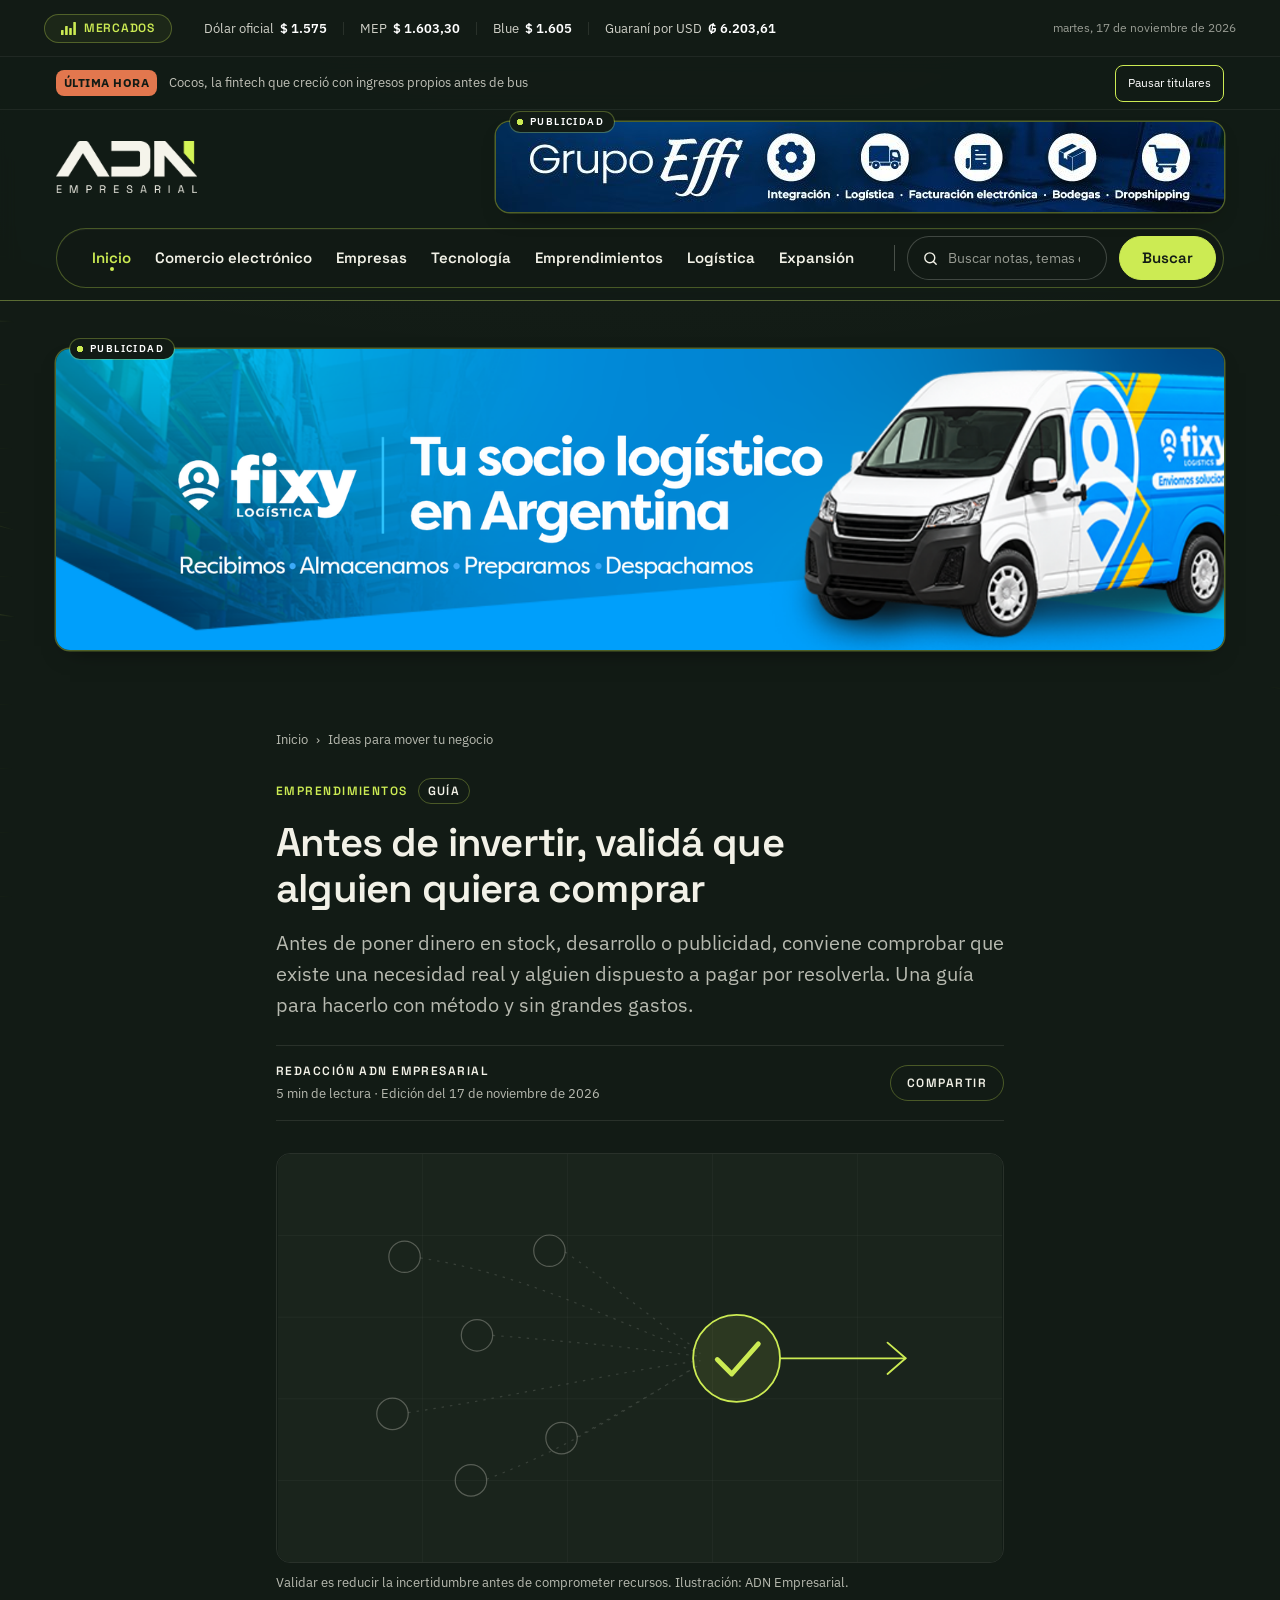
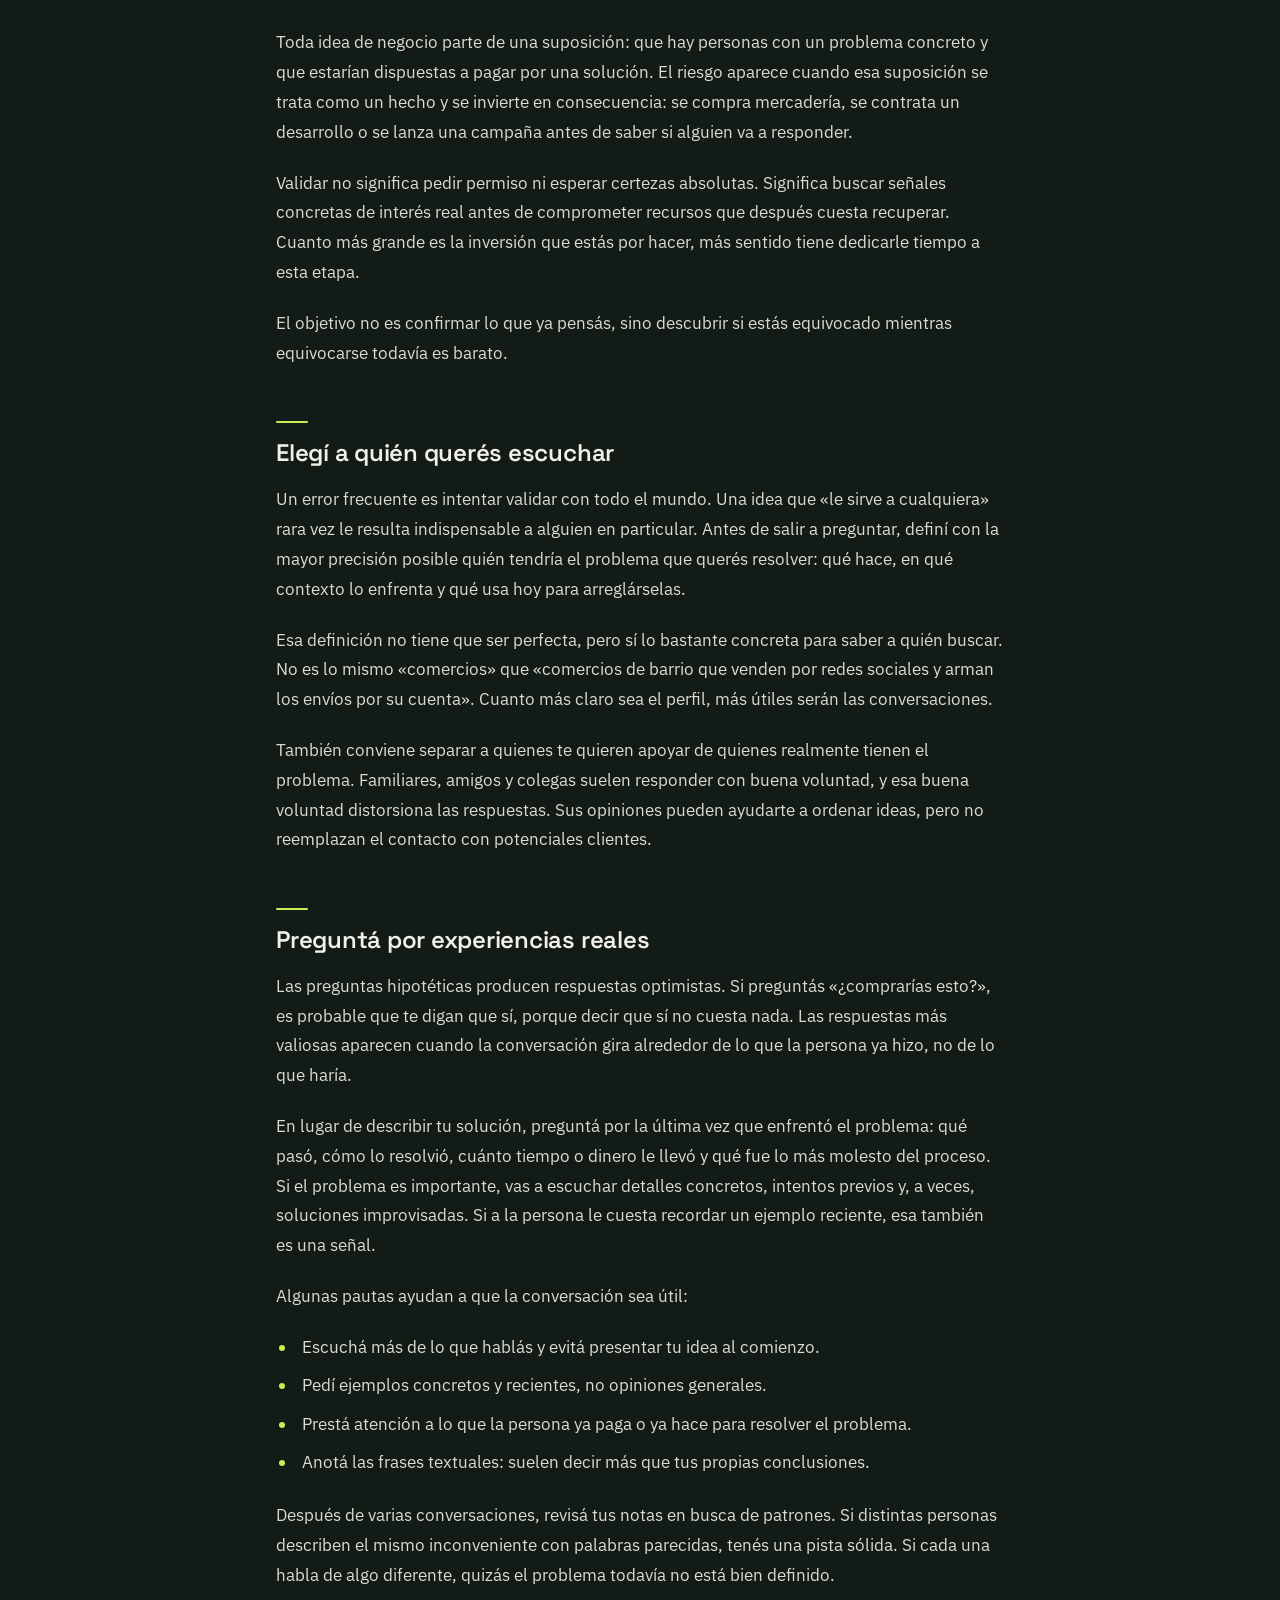
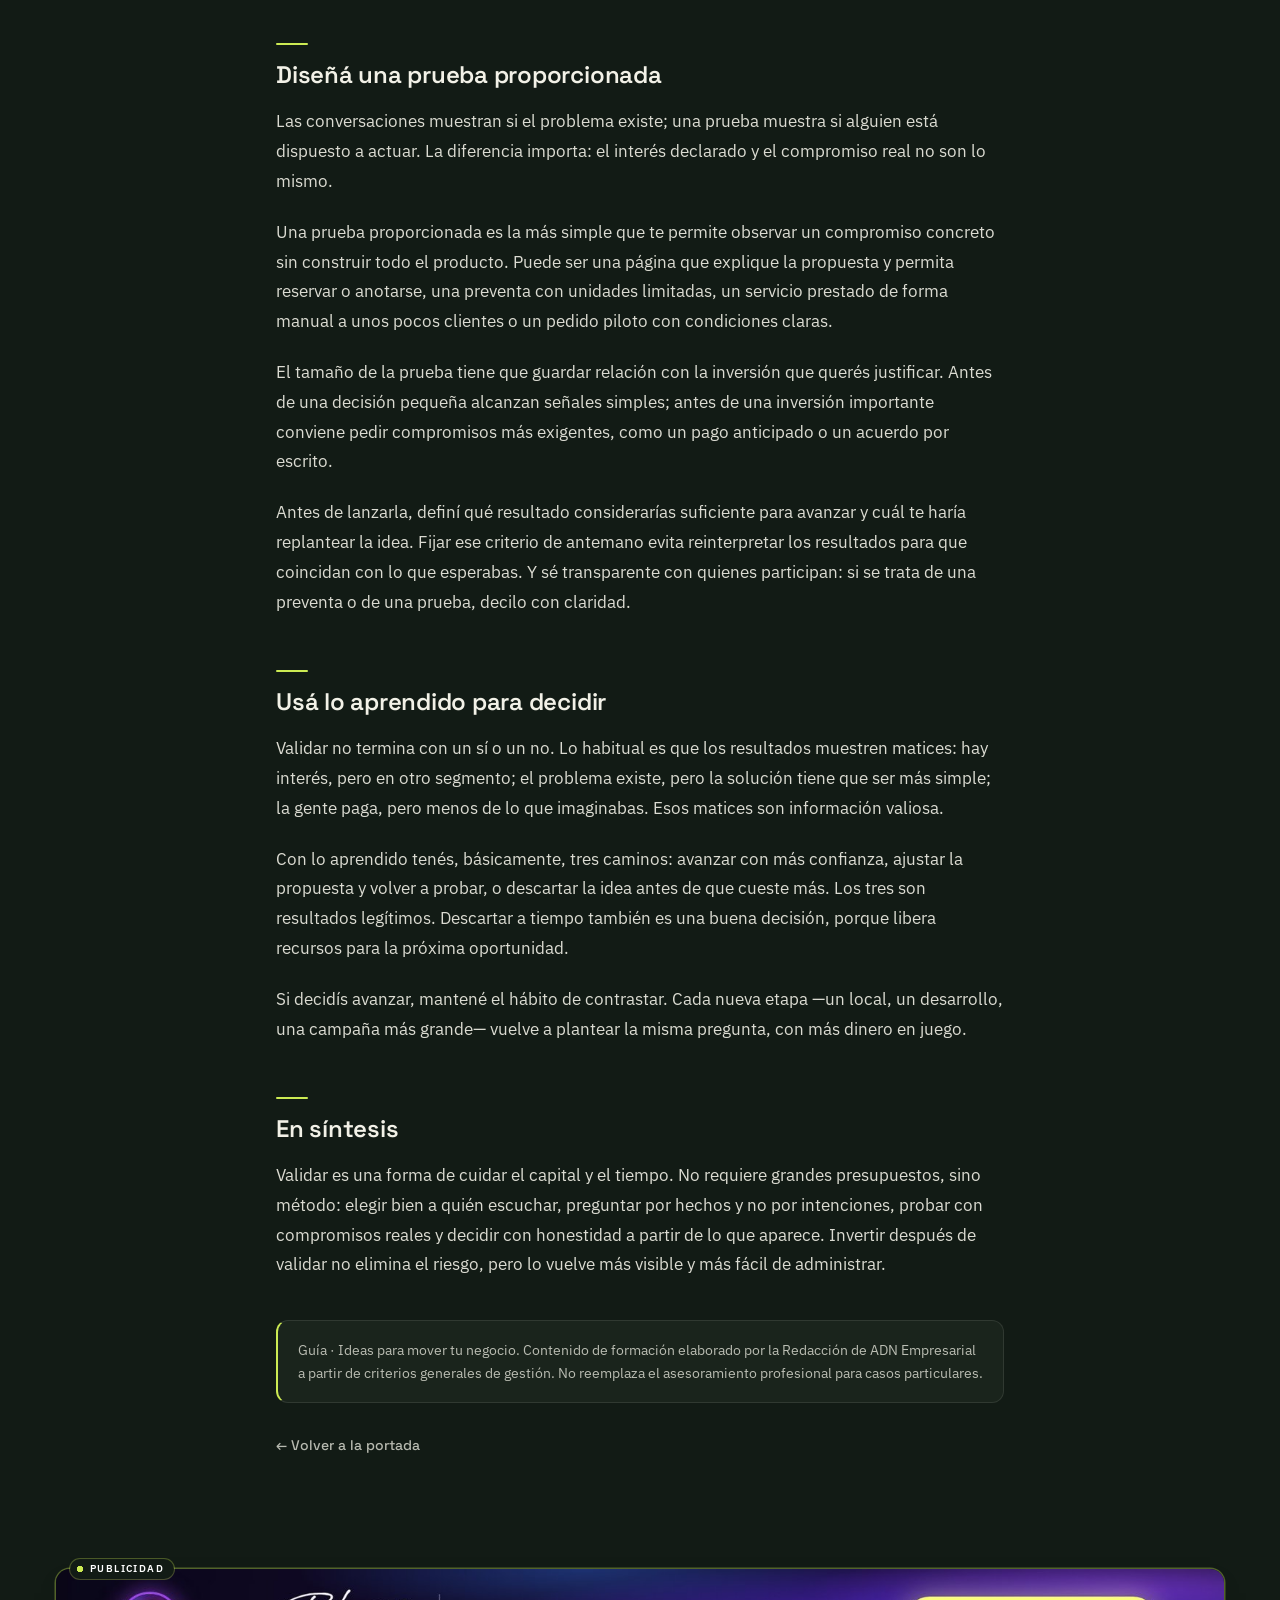
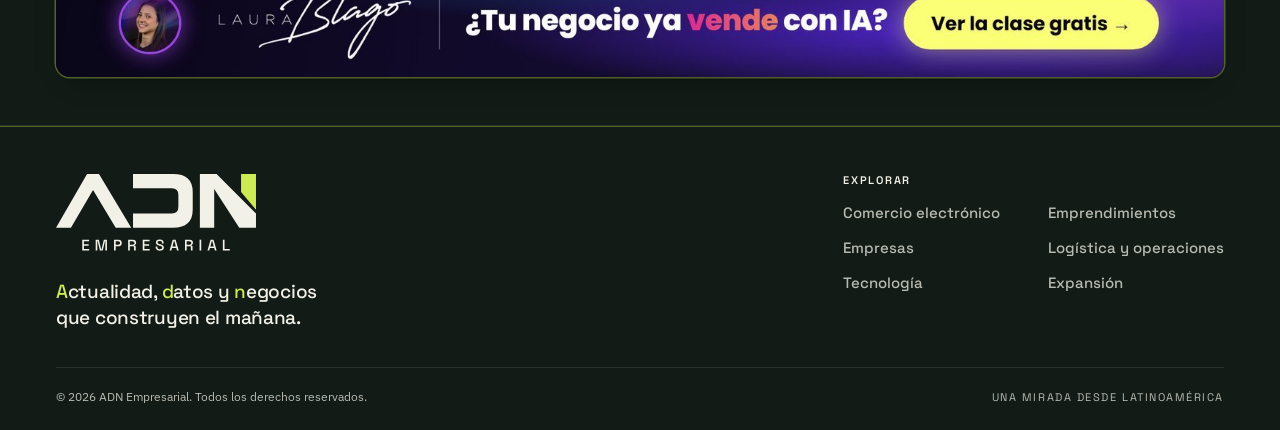
==== ideas/antes-de-invertir-valida-que-alguien-quiera-comprar.html @ 2460228c "Rediseño de la portada de ADN Empresarial Versión estática de la home con el sistema visual de ADN: " ====
<!DOCTYPE html><html lang="es-CO"><head>
	<meta charset="utf-8">
	<meta name="viewport" content="width=device-width, initial-scale=1">
	<title>Antes de invertir, validá que alguien quiera comprar – ADN Empresarial</title>
<meta name="robots" content="max-image-preview:large">
<link rel="dns-prefetch" href="//cdn-reach.hostinger.com">
<link rel="dns-prefetch" href="//fonts.googleapis.com">
<link href="https://fonts.gstatic.com" crossorigin="" rel="preconnect">
<link rel="preconnect" href="https://fonts.googleapis.com">
<link rel="alternate" type="application/rss+xml" title="ADN Empresarial » Feed" href="https://adnempresariallatam.com/feed/">
<link rel="alternate" type="application/rss+xml" title="ADN Empresarial » RSS de los comentarios" href="https://adnempresariallatam.com/comments/feed/">
<link rel="icon" href="../images/adn-icono.svg" type="image/svg+xml">

<!-- ADN: vista previa al compartir -->
<meta property="og:locale" content="es_AR">
<meta property="og:site_name" content="ADN Empresarial">
<meta property="og:type" content="article">
<meta property="og:title" content="Antes de invertir, validá que alguien quiera comprar – ADN Empresarial">
<meta property="og:description" content="Antes de poner dinero en stock, desarrollo o publicidad, conviene comprobar que existe una necesidad real y alguien dispuesto a pagar por resolverla. Una guía para hacerlo con método y sin grandes gastos.">
<meta property="og:image" content="../images/ideas/validar.svg">
<meta name="twitter:card" content="summary_large_image">
<meta name="twitter:title" content="Antes de invertir, validá que alguien quiera comprar – ADN Empresarial">
<meta name="twitter:description" content="Antes de poner dinero en stock, desarrollo o publicidad, conviene comprobar que existe una necesidad real y alguien dispuesto a pagar por resolverla. Una guía para hacerlo con método y sin grandes gastos.">
<meta name="twitter:image" content="../images/ideas/validar.svg">
<meta name="description" content="Antes de poner dinero en stock, desarrollo o publicidad, conviene comprobar que existe una necesidad real y alguien dispuesto a pagar por resolverla. Una guía para hacerlo con método y sin grandes gastos.">
<style id="wp-img-auto-sizes-contain-inline-css">
img:is([sizes=auto i],[sizes^="auto," i]){contain-intrinsic-size:3000px 1500px}
/*# sourceURL=wp-img-auto-sizes-contain-inline-css */
</style>
 
<style id="wp-emoji-styles-inline-css">

	img.wp-smiley, img.emoji {
		display: inline !important;
		border: none !important;
		box-shadow: none !important;
		height: 1em !important;
		width: 1em !important;
		margin: 0 0.07em !important;
		vertical-align: -0.1em !important;
		background: none !important;
		padding: 0 !important;
	}
/*# sourceURL=wp-emoji-styles-inline-css */
</style>
<style id="wp-block-library-inline-css">
:root{--wp-block-synced-color:#7a00df;--wp-block-synced-color--rgb:122,0,223;--wp-bound-block-color:var(--wp-block-synced-color);--wp-editor-canvas-background:#ddd;--wp-admin-theme-color:#007cba;--wp-admin-theme-color--rgb:0,124,186;--wp-admin-theme-color-darker-10:#006ba1;--wp-admin-theme-color-darker-10--rgb:0,107,160.5;--wp-admin-theme-color-darker-20:#005a87;--wp-admin-theme-color-darker-20--rgb:0,90,135;--wp-admin-border-width-focus:2px}@media (min-resolution:192dpi){:root{--wp-admin-border-width-focus:1.5px}}.wp-element-button{cursor:pointer}:root .has-very-light-gray-background-color{background-color:#eee}:root .has-very-dark-gray-background-color{background-color:#313131}:root .has-very-light-gray-color{color:#eee}:root .has-very-dark-gray-color{color:#313131}:root .has-vivid-green-cyan-to-vivid-cyan-blue-gradient-background{background:linear-gradient(135deg,#00d084,#0693e3)}:root .has-purple-crush-gradient-background{background:linear-gradient(135deg,#34e2e4,#4721fb 50%,#ab1dfe)}:root .has-hazy-dawn-gradient-background{background:linear-gradient(135deg,#faaca8,#dad0ec)}:root .has-subdued-olive-gradient-background{background:linear-gradient(135deg,#fafae1,#67a671)}:root .has-atomic-cream-gradient-background{background:linear-gradient(135deg,#fdd79a,#004a59)}:root .has-nightshade-gradient-background{background:linear-gradient(135deg,#330968,#31cdcf)}:root .has-midnight-gradient-background{background:linear-gradient(135deg,#020381,#2874fc)}:root{--wp--preset--font-size--normal:16px;--wp--preset--font-size--huge:42px}.has-regular-font-size{font-size:1em}.has-larger-font-size{font-size:2.625em}.has-normal-font-size{font-size:var(--wp--preset--font-size--normal)}.has-huge-font-size{font-size:var(--wp--preset--font-size--huge)}:root .has-text-align-center{text-align:center}:root .has-text-align-left{text-align:left}:root .has-text-align-right{text-align:right}.has-fit-text{white-space:nowrap!important}#end-resizable-editor-section{display:none}.aligncenter{clear:both}.items-justified-left{justify-content:flex-start}.items-justified-center{justify-content:center}.items-justified-right{justify-content:flex-end}.items-justified-space-between{justify-content:space-between}.screen-reader-text{word-wrap:normal!important;border:0;clip-path:inset(50%);height:1px;margin:-1px;overflow:hidden;padding:0;position:absolute;width:1px;word-break:normal!important}.screen-reader-text:focus{background-color:#ddd;clip-path:none;color:#444;display:block;font-size:1em;height:auto;left:5px;line-height:normal;padding:15px 23px 14px;text-decoration:none;top:5px;width:auto;z-index:100000}html :where(.has-border-color){border-style:solid}html :where([style^=border-color],[style*=";border-color"],[style*="; border-color"]){border-style:solid}html :where([style^=border-top-color],[style*=";border-top-color"],[style*="; border-top-color"]){border-top-style:solid}html :where([style^=border-right-color],[style*=";border-right-color"],[style*="; border-right-color"]){border-right-style:solid}html :where([style^=border-bottom-color],[style*=";border-bottom-color"],[style*="; border-bottom-color"]){border-bottom-style:solid}html :where([style^=border-left-color],[style*=";border-left-color"],[style*="; border-left-color"]){border-left-style:solid}html :where([style^=border-width],[style*=";border-width"],[style*="; border-width"]){border-style:solid}html :where([style^=border-top-width],[style*=";border-top-width"],[style*="; border-top-width"]){border-top-style:solid}html :where([style^=border-right-width],[style*=";border-right-width"],[style*="; border-right-width"]){border-right-style:solid}html :where([style^=border-bottom-width],[style*=";border-bottom-width"],[style*="; border-bottom-width"]){border-bottom-style:solid}html :where([style^=border-left-width],[style*=";border-left-width"],[style*="; border-left-width"]){border-left-style:solid}html :where(img[class*=wp-image-]){height:auto;max-width:100%}:where(figure){margin:0 0 1em}html :where(.is-position-sticky){--wp-admin--admin-bar--position-offset:var(--wp-admin--admin-bar--height,0px)}@media screen and (max-width:600px){html :where(.is-position-sticky){--wp-admin--admin-bar--position-offset:0px}}

/*# sourceURL=/wp-includes/css/dist/block-library/common.min.css */
</style>
<style id="wp-block-categories-inline-css">
.wp-block-categories{box-sizing:border-box}.wp-block-categories.alignleft{margin-right:2em}.wp-block-categories.alignright{margin-left:2em}.wp-block-categories.wp-block-categories-dropdown.aligncenter{text-align:center}.wp-block-categories .wp-block-categories__label:not(.screen-reader-text){display:block;width:100%}
/*# sourceURL=https://adnempresariallatam.com/wp-includes/blocks/categories/style.min.css */
</style>
<style id="wp-block-heading-inline-css">
h1:where(.wp-block-heading).has-background,h2:where(.wp-block-heading).has-background,h3:where(.wp-block-heading).has-background,h4:where(.wp-block-heading).has-background,h5:where(.wp-block-heading).has-background,h6:where(.wp-block-heading).has-background{padding:1.25em 2.375em}h1.has-text-align-left[style*=writing-mode]:where([style*=vertical-lr]),h1.has-text-align-right[style*=writing-mode]:where([style*=vertical-rl]),h2.has-text-align-left[style*=writing-mode]:where([style*=vertical-lr]),h2.has-text-align-right[style*=writing-mode]:where([style*=vertical-rl]),h3.has-text-align-left[style*=writing-mode]:where([style*=vertical-lr]),h3.has-text-align-right[style*=writing-mode]:where([style*=vertical-rl]),h4.has-text-align-left[style*=writing-mode]:where([style*=vertical-lr]),h4.has-text-align-right[style*=writing-mode]:where([style*=vertical-rl]),h5.has-text-align-left[style*=writing-mode]:where([style*=vertical-lr]),h5.has-text-align-right[style*=writing-mode]:where([style*=vertical-rl]),h6.has-text-align-left[style*=writing-mode]:where([style*=vertical-lr]),h6.has-text-align-right[style*=writing-mode]:where([style*=vertical-rl]){rotate:180deg}
/*# sourceURL=https://adnempresariallatam.com/wp-includes/blocks/heading/style.min.css */
</style>
<style id="wp-block-post-date-inline-css">
.wp-block-post-date{box-sizing:border-box}
/*# sourceURL=https://adnempresariallatam.com/wp-includes/blocks/post-date/style.min.css */
</style>
<style id="wp-block-post-excerpt-inline-css">
:where(.wp-block-post-excerpt){box-sizing:border-box;margin-bottom:var(--wp--style--block-gap);margin-top:var(--wp--style--block-gap)}.wp-block-post-excerpt__excerpt{margin-bottom:0;margin-top:0}.wp-block-post-excerpt__more-text{margin-bottom:0;margin-top:var(--wp--style--block-gap)}.wp-block-post-excerpt__more-link{display:inline-block}
/*# sourceURL=https://adnempresariallatam.com/wp-includes/blocks/post-excerpt/style.min.css */
</style>
<style id="wp-block-post-featured-image-inline-css">
.wp-block-post-featured-image{margin-left:0;margin-right:0}.wp-block-post-featured-image a{display:block;height:100%}.wp-block-post-featured-image :where(img){box-sizing:border-box;height:auto;max-width:100%;vertical-align:bottom;width:100%}.wp-block-post-featured-image.alignfull img,.wp-block-post-featured-image.alignwide img{width:100%}.wp-block-post-featured-image .wp-block-post-featured-image__overlay.has-background-dim{background-color:#000;inset:0;position:absolute}.wp-block-post-featured-image{position:relative}.wp-block-post-featured-image .wp-block-post-featured-image__overlay.has-background-gradient{background-color:transparent}.wp-block-post-featured-image .wp-block-post-featured-image__overlay.has-background-dim-0{opacity:0}.wp-block-post-featured-image .wp-block-post-featured-image__overlay.has-background-dim-10{opacity:.1}.wp-block-post-featured-image .wp-block-post-featured-image__overlay.has-background-dim-20{opacity:.2}.wp-block-post-featured-image .wp-block-post-featured-image__overlay.has-background-dim-30{opacity:.3}.wp-block-post-featured-image .wp-block-post-featured-image__overlay.has-background-dim-40{opacity:.4}.wp-block-post-featured-image .wp-block-post-featured-image__overlay.has-background-dim-50{opacity:.5}.wp-block-post-featured-image .wp-block-post-featured-image__overlay.has-background-dim-60{opacity:.6}.wp-block-post-featured-image .wp-block-post-featured-image__overlay.has-background-dim-70{opacity:.7}.wp-block-post-featured-image .wp-block-post-featured-image__overlay.has-background-dim-80{opacity:.8}.wp-block-post-featured-image .wp-block-post-featured-image__overlay.has-background-dim-90{opacity:.9}.wp-block-post-featured-image .wp-block-post-featured-image__overlay.has-background-dim-100{opacity:1}.wp-block-post-featured-image:where(.alignleft,.alignright){width:100%}
/*# sourceURL=https://adnempresariallatam.com/wp-includes/blocks/post-featured-image/style.min.css */
</style>
<style id="wp-block-post-template-inline-css">
.wp-block-post-template{box-sizing:border-box;list-style:none;margin-bottom:0;margin-top:0;max-width:100%;padding:0}.wp-block-post-template.is-flex-container{display:flex;flex-direction:row;flex-wrap:wrap;gap:1.25em}.wp-block-post-template.is-flex-container>li{margin:0;width:100%}@media (min-width:600px){.wp-block-post-template.is-flex-container.is-flex-container.columns-2>li{width:calc(50% - .625em)}.wp-block-post-template.is-flex-container.is-flex-container.columns-3>li{width:calc(33.33333% - .83333em)}.wp-block-post-template.is-flex-container.is-flex-container.columns-4>li{width:calc(25% - .9375em)}.wp-block-post-template.is-flex-container.is-flex-container.columns-5>li{width:calc(20% - 1em)}.wp-block-post-template.is-flex-container.is-flex-container.columns-6>li{width:calc(16.66667% - 1.04167em)}}@media (max-width:600px){.wp-block-post-template-is-layout-grid[class*=columns-]:not(.has-native-responsive-grid){grid-template-columns:1fr}}.wp-block-post-template-is-layout-constrained>li>.alignright,.wp-block-post-template-is-layout-flow>li>.alignright{float:right;margin-inline-end:0;margin-inline-start:2em}.wp-block-post-template-is-layout-constrained>li>.alignleft,.wp-block-post-template-is-layout-flow>li>.alignleft{float:left;margin-inline-end:2em;margin-inline-start:0}.wp-block-post-template-is-layout-constrained>li>.aligncenter,.wp-block-post-template-is-layout-flow>li>.aligncenter{margin-inline-end:auto;margin-inline-start:auto}
/*# sourceURL=https://adnempresariallatam.com/wp-includes/blocks/post-template/style.min.css */
</style>
<style id="wp-block-post-terms-inline-css">
.wp-block-post-terms{box-sizing:border-box}.wp-block-post-terms .wp-block-post-terms__separator{white-space:pre-wrap}
/*# sourceURL=https://adnempresariallatam.com/wp-includes/blocks/post-terms/style.min.css */
</style>
<style id="wp-block-post-title-inline-css">
.wp-block-post-title{box-sizing:border-box;word-break:break-word}.wp-block-post-title :where(a){display:inline-block;font-family:inherit;font-size:inherit;font-style:inherit;font-weight:inherit;letter-spacing:inherit;line-height:inherit;text-decoration:inherit}
/*# sourceURL=https://adnempresariallatam.com/wp-includes/blocks/post-title/style.min.css */
</style>
<style id="wp-block-columns-inline-css">
.wp-block-columns{box-sizing:border-box;display:flex;flex-wrap:wrap!important}@media (min-width:782px){.wp-block-columns{flex-wrap:nowrap!important}}.wp-block-columns{align-items:normal!important}.wp-block-columns.are-vertically-aligned-top{align-items:flex-start}.wp-block-columns.are-vertically-aligned-center{align-items:center}.wp-block-columns.are-vertically-aligned-bottom{align-items:flex-end}@media (max-width:781px){.wp-block-columns:not(.is-not-stacked-on-mobile)>.wp-block-column{flex-basis:100%!important}}@media (min-width:782px){.wp-block-columns:not(.is-not-stacked-on-mobile)>.wp-block-column{flex-basis:0;flex-grow:1}.wp-block-columns:not(.is-not-stacked-on-mobile)>.wp-block-column[style*=flex-basis]{flex-grow:0}}.wp-block-columns.is-not-stacked-on-mobile{flex-wrap:nowrap!important}.wp-block-columns.is-not-stacked-on-mobile>.wp-block-column{flex-basis:0;flex-grow:1}.wp-block-columns.is-not-stacked-on-mobile>.wp-block-column[style*=flex-basis]{flex-grow:0}:where(.wp-block-columns){margin-bottom:1.75em}:where(.wp-block-columns.has-background){padding:1.25em 2.375em}.wp-block-column{flex-grow:1;min-width:0;overflow-wrap:break-word;word-break:break-word}.wp-block-column.is-vertically-aligned-top{align-self:flex-start}.wp-block-column.is-vertically-aligned-center{align-self:center}.wp-block-column.is-vertically-aligned-bottom{align-self:flex-end}.wp-block-column.is-vertically-aligned-stretch{align-self:stretch}.wp-block-column.is-vertically-aligned-bottom,.wp-block-column.is-vertically-aligned-center,.wp-block-column.is-vertically-aligned-top{width:100%}
/*# sourceURL=https://adnempresariallatam.com/wp-includes/blocks/columns/style.min.css */
</style>
<style id="wp-block-group-inline-css">
.wp-block-group{box-sizing:border-box}:where(.wp-block-group.wp-block-group-is-layout-constrained){position:relative}
/*# sourceURL=https://adnempresariallatam.com/wp-includes/blocks/group/style.min.css */
</style>

<style id="classic-theme-styles-inline-css">
/*! This file is auto-generated */
.wp-block-button__link{color:#fff;background-color:#32373c;border-radius:9999px;box-shadow:none;text-decoration:none;padding:calc(.667em + 2px) calc(1.333em + 2px);font-size:1.125em}.wp-block-file__button{background:#32373c;color:#fff;text-decoration:none}
/*# sourceURL=/wp-includes/css/classic-themes.min.css */
</style>

<style id="global-styles-inline-css">
:root{--wp--preset--aspect-ratio--square: 1;--wp--preset--aspect-ratio--4-3: 4/3;--wp--preset--aspect-ratio--3-4: 3/4;--wp--preset--aspect-ratio--3-2: 3/2;--wp--preset--aspect-ratio--2-3: 2/3;--wp--preset--aspect-ratio--16-9: 16/9;--wp--preset--aspect-ratio--9-16: 9/16;--wp--preset--color--black: #000000;--wp--preset--color--cyan-bluish-gray: #abb8c3;--wp--preset--color--white: #ffffff;--wp--preset--color--pale-pink: #f78da7;--wp--preset--color--vivid-red: #cf2e2e;--wp--preset--color--luminous-vivid-orange: #ff6900;--wp--preset--color--luminous-vivid-amber: #fcb900;--wp--preset--color--light-green-cyan: #7bdcb5;--wp--preset--color--vivid-green-cyan: #00d084;--wp--preset--color--pale-cyan-blue: #8ed1fc;--wp--preset--color--vivid-cyan-blue: #0693e3;--wp--preset--color--vivid-purple: #9b51e0;--wp--preset--gradient--vivid-cyan-blue-to-vivid-purple: linear-gradient(135deg,rgb(6,147,227) 0%,rgb(155,81,224) 100%);--wp--preset--gradient--light-green-cyan-to-vivid-green-cyan: linear-gradient(135deg,rgb(122,220,180) 0%,rgb(0,208,130) 100%);--wp--preset--gradient--luminous-vivid-amber-to-luminous-vivid-orange: linear-gradient(135deg,rgb(252,185,0) 0%,rgb(255,105,0) 100%);--wp--preset--gradient--luminous-vivid-orange-to-vivid-red: linear-gradient(135deg,rgb(255,105,0) 0%,rgb(207,46,46) 100%);--wp--preset--gradient--very-light-gray-to-cyan-bluish-gray: linear-gradient(135deg,rgb(238,238,238) 0%,rgb(169,184,195) 100%);--wp--preset--gradient--cool-to-warm-spectrum: linear-gradient(135deg,rgb(74,234,220) 0%,rgb(151,120,209) 20%,rgb(207,42,186) 40%,rgb(238,44,130) 60%,rgb(251,105,98) 80%,rgb(254,248,76) 100%);--wp--preset--gradient--blush-light-purple: linear-gradient(135deg,rgb(255,206,236) 0%,rgb(152,150,240) 100%);--wp--preset--gradient--blush-bordeaux: linear-gradient(135deg,rgb(254,205,165) 0%,rgb(254,45,45) 50%,rgb(107,0,62) 100%);--wp--preset--gradient--luminous-dusk: linear-gradient(135deg,rgb(255,203,112) 0%,rgb(199,81,192) 50%,rgb(65,88,208) 100%);--wp--preset--gradient--pale-ocean: linear-gradient(135deg,rgb(255,245,203) 0%,rgb(182,227,212) 50%,rgb(51,167,181) 100%);--wp--preset--gradient--electric-grass: linear-gradient(135deg,rgb(202,248,128) 0%,rgb(113,206,126) 100%);--wp--preset--gradient--midnight: linear-gradient(135deg,rgb(2,3,129) 0%,rgb(40,116,252) 100%);--wp--preset--font-size--small: 13px;--wp--preset--font-size--medium: 20px;--wp--preset--font-size--large: 36px;--wp--preset--font-size--x-large: 42px;--wp--preset--spacing--20: 0.44rem;--wp--preset--spacing--30: 0.67rem;--wp--preset--spacing--40: 1rem;--wp--preset--spacing--50: 1.5rem;--wp--preset--spacing--60: 2.25rem;--wp--preset--spacing--70: 3.38rem;--wp--preset--spacing--80: 5.06rem;--wp--preset--shadow--natural: 6px 6px 9px rgba(0, 0, 0, 0.2);--wp--preset--shadow--deep: 12px 12px 50px rgba(0, 0, 0, 0.4);--wp--preset--shadow--sharp: 6px 6px 0px rgba(0, 0, 0, 0.2);--wp--preset--shadow--outlined: 6px 6px 0px -3px rgb(255, 255, 255), 6px 6px rgb(0, 0, 0);--wp--preset--shadow--crisp: 6px 6px 0px rgb(0, 0, 0);}.wp-block-button{--wp--preset--dimension--25: 25%;--wp--preset--dimension--50: 50%;--wp--preset--dimension--75: 75%;--wp--preset--dimension--100: 100%;}:where(body) { margin: 0; }:where(.is-layout-flex){gap: 0.5em;}:where(.is-layout-grid){gap: 0.5em;}body .is-layout-flex{display: flex;}.is-layout-flex{flex-wrap: wrap;align-items: center;}.is-layout-flex > :is(*, div){margin: 0;}body .is-layout-grid{display: grid;}.is-layout-grid > :is(*, div){margin: 0;}body{padding-top: 0px;padding-right: 0px;padding-bottom: 0px;padding-left: 0px;}:root :where(.wp-element-button, .wp-block-button__link){background-color: #32373c;border-width: 0;color: #fff;font-family: inherit;font-size: inherit;font-style: inherit;font-weight: inherit;letter-spacing: inherit;line-height: inherit;padding-top: calc(0.667em + 2px);padding-right: calc(1.333em + 2px);padding-bottom: calc(0.667em + 2px);padding-left: calc(1.333em + 2px);text-decoration: none;text-transform: inherit;}.has-black-color{color: var(--wp--preset--color--black) !important;}.has-cyan-bluish-gray-color{color: var(--wp--preset--color--cyan-bluish-gray) !important;}.has-white-color{color: var(--wp--preset--color--white) !important;}.has-pale-pink-color{color: var(--wp--preset--color--pale-pink) !important;}.has-vivid-red-color{color: var(--wp--preset--color--vivid-red) !important;}.has-luminous-vivid-orange-color{color: var(--wp--preset--color--luminous-vivid-orange) !important;}.has-luminous-vivid-amber-color{color: var(--wp--preset--color--luminous-vivid-amber) !important;}.has-light-green-cyan-color{color: var(--wp--preset--color--light-green-cyan) !important;}.has-vivid-green-cyan-color{color: var(--wp--preset--color--vivid-green-cyan) !important;}.has-pale-cyan-blue-color{color: var(--wp--preset--color--pale-cyan-blue) !important;}.has-vivid-cyan-blue-color{color: var(--wp--preset--color--vivid-cyan-blue) !important;}.has-vivid-purple-color{color: var(--wp--preset--color--vivid-purple) !important;}.has-black-background-color{background-color: var(--wp--preset--color--black) !important;}.has-cyan-bluish-gray-background-color{background-color: var(--wp--preset--color--cyan-bluish-gray) !important;}.has-white-background-color{background-color: var(--wp--preset--color--white) !important;}.has-pale-pink-background-color{background-color: var(--wp--preset--color--pale-pink) !important;}.has-vivid-red-background-color{background-color: var(--wp--preset--color--vivid-red) !important;}.has-luminous-vivid-orange-background-color{background-color: var(--wp--preset--color--luminous-vivid-orange) !important;}.has-luminous-vivid-amber-background-color{background-color: var(--wp--preset--color--luminous-vivid-amber) !important;}.has-light-green-cyan-background-color{background-color: var(--wp--preset--color--light-green-cyan) !important;}.has-vivid-green-cyan-background-color{background-color: var(--wp--preset--color--vivid-green-cyan) !important;}.has-pale-cyan-blue-background-color{background-color: var(--wp--preset--color--pale-cyan-blue) !important;}.has-vivid-cyan-blue-background-color{background-color: var(--wp--preset--color--vivid-cyan-blue) !important;}.has-vivid-purple-background-color{background-color: var(--wp--preset--color--vivid-purple) !important;}.has-black-border-color{border-color: var(--wp--preset--color--black) !important;}.has-cyan-bluish-gray-border-color{border-color: var(--wp--preset--color--cyan-bluish-gray) !important;}.has-white-border-color{border-color: var(--wp--preset--color--white) !important;}.has-pale-pink-border-color{border-color: var(--wp--preset--color--pale-pink) !important;}.has-vivid-red-border-color{border-color: var(--wp--preset--color--vivid-red) !important;}.has-luminous-vivid-orange-border-color{border-color: var(--wp--preset--color--luminous-vivid-orange) !important;}.has-luminous-vivid-amber-border-color{border-color: var(--wp--preset--color--luminous-vivid-amber) !important;}.has-light-green-cyan-border-color{border-color: var(--wp--preset--color--light-green-cyan) !important;}.has-vivid-green-cyan-border-color{border-color: var(--wp--preset--color--vivid-green-cyan) !important;}.has-pale-cyan-blue-border-color{border-color: var(--wp--preset--color--pale-cyan-blue) !important;}.has-vivid-cyan-blue-border-color{border-color: var(--wp--preset--color--vivid-cyan-blue) !important;}.has-vivid-purple-border-color{border-color: var(--wp--preset--color--vivid-purple) !important;}.has-vivid-cyan-blue-to-vivid-purple-gradient-background{background: var(--wp--preset--gradient--vivid-cyan-blue-to-vivid-purple) !important;}.has-light-green-cyan-to-vivid-green-cyan-gradient-background{background: var(--wp--preset--gradient--light-green-cyan-to-vivid-green-cyan) !important;}.has-luminous-vivid-amber-to-luminous-vivid-orange-gradient-background{background: var(--wp--preset--gradient--luminous-vivid-amber-to-luminous-vivid-orange) !important;}.has-luminous-vivid-orange-to-vivid-red-gradient-background{background: var(--wp--preset--gradient--luminous-vivid-orange-to-vivid-red) !important;}.has-very-light-gray-to-cyan-bluish-gray-gradient-background{background: var(--wp--preset--gradient--very-light-gray-to-cyan-bluish-gray) !important;}.has-cool-to-warm-spectrum-gradient-background{background: var(--wp--preset--gradient--cool-to-warm-spectrum) !important;}.has-blush-light-purple-gradient-background{background: var(--wp--preset--gradient--blush-light-purple) !important;}.has-blush-bordeaux-gradient-background{background: var(--wp--preset--gradient--blush-bordeaux) !important;}.has-luminous-dusk-gradient-background{background: var(--wp--preset--gradient--luminous-dusk) !important;}.has-pale-ocean-gradient-background{background: var(--wp--preset--gradient--pale-ocean) !important;}.has-electric-grass-gradient-background{background: var(--wp--preset--gradient--electric-grass) !important;}.has-midnight-gradient-background{background: var(--wp--preset--gradient--midnight) !important;}.has-small-font-size{font-size: var(--wp--preset--font-size--small) !important;}.has-medium-font-size{font-size: var(--wp--preset--font-size--medium) !important;}.has-large-font-size{font-size: var(--wp--preset--font-size--large) !important;}.has-x-large-font-size{font-size: var(--wp--preset--font-size--x-large) !important;}
:where(.wp-block-post-template.is-layout-flex){gap: 1.25em;}:where(.wp-block-post-template.is-layout-grid){gap: 1.25em;}
:where(.wp-block-columns.is-layout-flex){gap: 2em;}:where(.wp-block-columns.is-layout-grid){gap: 2em;}
/*# sourceURL=global-styles-inline-css */
</style>

<link rel="stylesheet" id="sic-ads-css" href="../css/sic-ads.css" media="all">
<link rel="stylesheet" id="sic-prensa-style-css" href="../css/style.css" media="all">
<style id="sic-prensa-style-inline-css">
.sic-redes{display:flex;flex-wrap:wrap;gap:var(--sic-sp-2);margin:0;padding:0;list-style:none}.sic-redes__enlace{display:inline-flex;align-items:center;justify-content:center;min-width:44px;min-height:44px;color:inherit}.sic-redes__enlace .sic-icono{width:24px;height:24px;fill:none;stroke:currentColor;stroke-width:1.5}
/*# sourceURL=sic-prensa-style-inline-css */
</style>
<link rel="stylesheet" id="sic-prensa-blocks-css" href="../css/blocks.css" media="all">
<link rel="stylesheet" id="sic-prensa-barra-css" href="../css/barra.css" media="all">
<link rel="stylesheet" id="sic-prensa-layout-css" href="../css/layout.css" media="all">
<link rel="stylesheet" id="sic-prensa-nav-css" href="../css/nav.css" media="all">
<link rel="stylesheet" id="sic-prensa-tarjeta-css" href="../css/tarjeta.css" media="all">
<link rel="stylesheet" id="sic-prensa-cabecera-css" href="../css/cabecera.css" media="all">
<link rel="stylesheet" id="adn-fuentes-css" href="https://fonts.googleapis.com/css2?family=IBM+Plex+Sans:ital,wght@0,400;0,500;0,600;1,400&amp;family=Space+Grotesk:wght@400;500;600&amp;display=swap" media="all">
<link rel="stylesheet" id="pia-brand-tokens-css" href="../css/pia-brand-tokens.css" media="all">
<link rel="stylesheet" id="pia-components-css" href="../css/pia-components.css" media="all">
<link rel="stylesheet" id="pia-bloques-css" href="../css/pia-bloques.css" media="all">
<link rel="stylesheet" id="adn-empresarial-child-css" href="../css/style_1.css" media="all">
<link rel="stylesheet" id="pia-senal-css" href="../css/pia-senal.css" media="all">
<link rel="stylesheet" id="adn-sobre-efectos-css" href="../css/adn-sobre-efectos.css" media="all">
<link rel="stylesheet" id="adn-marca-css" href="../css/adn-marca.css" media="all">
<link rel="stylesheet" id="adn-cabecera-lateral-css" href="../css/adn-cabecera-lateral.css" media="all">
<link rel="stylesheet" id="adn-mega-css" href="../css/adn-mega.css" media="all">
<link rel="stylesheet" id="adn-vision-css" href="../css/adn-vision.css" media="all">
<link rel="stylesheet" id="adn-grilla-css" href="../css/adn-grilla.css" media="all">
<link rel="stylesheet" id="adn-pie-css" href="../css/adn-pie.css" media="all">
<link rel="stylesheet" id="adn-articulo-css" href="../css/adn-articulo.css" media="all">
<meta name="generator" content="WordPress 7.1.4">
<style id="core-block-supports-inline-css">
.wp-container-core-columns-is-layout-8f761849{flex-wrap:nowrap;}.wp-container-core-post-template-is-layout-0fed8f92{grid-template-columns:repeat(3, minmax(0, 1fr));}
/*# sourceURL=core-block-supports-inline-css */
</style>

<script src="../js/wp-emoji-release.min.js" defer=""></script></head>
<body class="single adn-idea wp-theme-sic-prensa wp-child-theme-adn-empresarial-child sic-zona-lectura" data-tono="oscuro">
<svg id="sic-iconos" xmlns="http://www.w3.org/2000/svg" width="0" height="0" style="position:absolute" aria-hidden="true" focusable="false" fill="none" stroke="currentColor" stroke-width="1.5" stroke-linecap="round" stroke-linejoin="round"><symbol id="sic-i-lupa" viewBox="0 0 24 24"><circle cx="11" cy="11" r="6.5"></circle><path d="M16 16l4.5 4.5"></path></symbol><symbol id="sic-i-menu" viewBox="0 0 24 24"><path d="M4 7h16M4 12h16M4 17h16"></path></symbol><symbol id="sic-i-cerrar" viewBox="0 0 24 24"><path d="M6 6l12 12M18 6L6 18"></path></symbol><symbol id="sic-i-flecha" viewBox="0 0 24 24"><path d="M5 12h14M13 6l6 6-6 6"></path></symbol><symbol id="sic-i-flecha-arriba" viewBox="0 0 24 24"><path d="M12 19V5M6 11l6-6 6 6"></path></symbol><symbol id="sic-i-ojo" viewBox="0 0 24 24"><path d="M2.5 12S6 5.5 12 5.5 21.5 12 21.5 12 18 18.5 12 18.5 2.5 12 2.5 12z"></path><circle cx="12" cy="12" r="3"></circle></symbol><symbol id="sic-i-compartir" viewBox="0 0 24 24"><circle cx="6" cy="12" r="2.5"></circle><circle cx="18" cy="6" r="2.5"></circle><circle cx="18" cy="18" r="2.5"></circle><path d="M8.2 10.8l7.6-3.6M8.2 13.2l7.6 3.6"></path></symbol><symbol id="sic-i-enlace" viewBox="0 0 24 24"><path d="M10 14a4 4 0 0 0 5.7 0l3-3a4 4 0 0 0-5.7-5.7l-1 1M14 10a4 4 0 0 0-5.7 0l-3 3a4 4 0 0 0 5.7 5.7l1-1"></path></symbol><symbol id="sic-i-facebook" viewBox="0 0 24 24"><path d="M14.5 4.5h-2A3.5 3.5 0 0 0 9 8v2.5H6.5V14H9v6.5h3.5V14H15l.5-3.5h-3V8a.5.5 0 0 1 .5-.5h1.5z"></path></symbol><symbol id="sic-i-x" viewBox="0 0 24 24"><path d="M4.5 4.5h4l11 15h-4z"></path><path d="M19 4.5l-6.2 6.7M5 19.5l6.2-6.7"></path></symbol><symbol id="sic-i-instagram" viewBox="0 0 24 24"><rect x="4" y="4" width="16" height="16" rx="4.5"></rect><circle cx="12" cy="12" r="3.7"></circle><path d="M16.8 7.2h.01"></path></symbol><symbol id="sic-i-youtube" viewBox="0 0 24 24"><rect x="3" y="6" width="18" height="12" rx="4"></rect><path d="M10.5 9.5v5l4-2.5z"></path></symbol><symbol id="sic-i-tiktok" viewBox="0 0 24 24"><path d="M14 4v10.5a3.5 3.5 0 1 1-3.5-3.5"></path><path d="M14 4c.3 2.3 1.8 3.8 4.5 4"></path></symbol><symbol id="sic-i-linkedin" viewBox="0 0 24 24"><path d="M6 10v8M6 6.5h.01M10.5 18v-8M10.5 13a3 3 0 0 1 6 0v5"></path></symbol><symbol id="sic-i-whatsapp" viewBox="0 0 24 24"><path d="M4 20l1.2-4A8 8 0 1 1 8 18.8z"></path><path d="M9.5 9c0 3 2.5 5.5 5.5 5.5l1-1.5-2-1-1 .8c-.8-.3-1.6-1-2-2l.8-1-1-2z"></path></symbol><symbol id="sic-i-telegram" viewBox="0 0 24 24"><path d="M20 5L3.5 11.5l5.5 2L11 19l2.5-3.5 4 3z"></path><path d="M9 13.5L20 5"></path></symbol></svg>
<a href="#contenido" class="sic-saltar">Saltar al contenido</a>
<div class="adn-divisas" data-tono="oscuro"><div class="adn-divisas__fila"><span class="adn-divisas__rotulo">Mercados</span><ul class="adn-divisas__lista" aria-label="Cotizaciones del dólar y el guaraní"><li class="adn-divisas__item"><span class="adn-divisas__nombre">Dólar oficial</span> <span class="adn-divisas__valor">$&nbsp;1.575</span></li><li class="adn-divisas__item"><span class="adn-divisas__nombre">MEP</span> <span class="adn-divisas__valor">$&nbsp;1.603,30</span></li><li class="adn-divisas__item"><span class="adn-divisas__nombre">Blue</span> <span class="adn-divisas__valor">$&nbsp;1.605</span></li><li class="adn-divisas__item"><span class="adn-divisas__nombre">Guaraní por USD</span> <span class="adn-divisas__valor">₲&nbsp;6.203,61</span></li></ul><span class="adn-divisas__hora"><time datetime="2026-11-17">martes, 17 de noviembre de 2026</time></span></div></div>
	<div class="sic-barra" data-tono="oscuro">
		<div class="sic-barra__fila">
			<div class="sic-ticker">
				<span class="sic-ticker__rotulo">Última hora</span>
				<ol class="sic-ticker__lista" aria-label="Última hora">
											<li class="sic-ticker__item is-activo"><a href="https://adnempresariallatam.com/cocos-la-fintech-que-crecio-con-ingresos-propios-antes-de-buscar-inversores-ya-es-banco-y-apunta-a-brasil/">Cocos, la fintech que creció con ingresos propios antes de buscar inversores, ya es banco y apunta a Brasil</a></li>
											<li class="sic-ticker__item"><a href="https://adnempresariallatam.com/tether-tiene-us4-800-millones-en-13-empresas-que-cotizan-en-ee-uu-entre-ellas-adecoagro-y-satellogic-y-ademas-invirtio-en-belo-y-uala/">Tether tiene u$s4.800 millones en 13 empresas que cotizan en EE.UU., entre ellas Adecoagro y Satellogic, y además invirtió en Belo y Ualá</a></li>
											<li class="sic-ticker__item"><a href="https://adnempresariallatam.com/fundurama-y-blackcat-ofrecen-a-miembros-en-argentina-una-cuenta-en-euros-con-tarjeta-internacional-respaldada-por-una-entidad-de-dinero-electronico-de-malta/">Fundurama y Blackcat ofrecen a miembros en Argentina una cuenta en euros con tarjeta internacional, respaldada por una entidad de dinero electrónico de Malta</a></li>
											<li class="sic-ticker__item"><a href="https://adnempresariallatam.com/arca-reglamento-el-recupero-del-iva-de-inversiones-bajo-el-rimi-las-pymes-podran-pedir-la-devolucion-o-cancelar-deudas-con-ese-saldo/">ARCA reglamentó el recupero del IVA de inversiones bajo el RIMI: las pymes podrán pedir la devolución o cancelar deudas con ese saldo</a></li>
											<li class="sic-ticker__item"><a href="https://adnempresariallatam.com/los-pagos-con-stablecoins-sumaron-us-482-000-millones-en-nueve-meses-45-mas-que-un-ano-antes-segun-nexo-y-allium/">Los pagos con stablecoins sumaron US$ 482.000 millones en nueve meses, 45% más que un año antes, según Nexo y Allium</a></li>
									</ol>
				<button type="button" class="sic-ticker__pausa" aria-pressed="false">Pausar titulares</button>
			</div>
					</div>
	</div>
	<header id="theme-header" class="sic-cabecera" role="banner" data-tono="oscuro">
	<div class="sic-cabecera__fila">
		<div id="logo" class="sic-logo">
			<a class="logo-text" href="https://adnempresariallatam.com/" rel="home">ADN Empresarial</a>			<div class="pia-cabecera-anuncio"><div class="sic-ads sic-ads--cabecera-logo" data-posicion="cabecera-logo" data-ancho="728" data-alto="90" data-ancho-movil="320" data-alto-movil="50" role="complementary" aria-label="Publicidad"><a class="sic-ads__pieza" data-creativo="84" data-anunciante="20" data-posicion="cabecera-logo" data-peso="5" data-duracion="5" hidden="" href="https://grupoeffi.com/" target="_blank" rel="nofollow sponsored noopener"><img class="sic-ads__img" data-src="../images/grupoeffi_leaderboard_728x90.jpg" data-src-movil="https://adnempresariallatam.com/wp-content/uploads/2026/11/grupoeffi_leaderboard_728x90.jpg" alt="Publicidad de Grupo Effi" width="728" height="90" loading="lazy" decoding="async"></a><a class="sic-ads__pieza" data-creativo="83" data-anunciante="19" data-posicion="cabecera-logo" data-peso="5" data-duracion="5" hidden="" href="https://wa.me/5491125426386?text=Hola%21%20quiero%20vender%20en%20Argentina" target="_blank" rel="nofollow sponsored noopener"><img class="sic-ads__img" data-src="../images/fixy_leaderboard_728x90.png" data-src-movil="https://adnempresariallatam.com/wp-content/uploads/2026/11/fixy_cabecera_320x50.png" alt="Publicidad de FIXI" width="728" height="90" loading="lazy" decoding="async"></a><a class="sic-ads__pieza" data-creativo="82" data-anunciante="18" data-posicion="cabecera-logo" data-peso="5" data-duracion="5" hidden="" href="https://laurablago.com/clase" target="_blank" rel="nofollow sponsored noopener"><img class="sic-ads__img" data-src="../images/tallerdeia_leaderboard_728x90.jpg" data-src-movil="https://adnempresariallatam.com/wp-content/uploads/2026/11/tallerdeia_cabecera_320x50.jpg" alt="Publicidad de LAURA BLANGO" width="728" height="90" loading="lazy" decoding="async"></a><noscript><a href="https://grupoeffi.com/" target="_blank" rel="nofollow sponsored noopener"><img src="https://adnempresariallatam.com/wp-content/uploads/2026/11/grupoeffi_leaderboard_728x90.jpg" alt="Publicidad de Grupo Effi" width="728" height="90" /></a></noscript></div></div>
		</div>
					<nav id="sic-nav" class="sic-nav" aria-label="Principal" data-tono="oscuro">
				<ul id="menu-principal" class="sic-nav__lista"><li id="menu-item-11" class="menu-item menu-item-type-custom menu-item-object-custom current-menu-item current_page_item menu-item-home menu-item-11"><a href="https://adnempresariallatam.com/" aria-current="page">Inicio</a></li>
<li id="menu-item-13" class="menu-item menu-item-type-taxonomy menu-item-object-category menu-item-13"><a href="https://adnempresariallatam.com/category/comercio-electronico/">Comercio electrónico</a></li>
<li id="menu-item-12" class="menu-item menu-item-type-taxonomy menu-item-object-category menu-item-12"><a href="https://adnempresariallatam.com/category/empresas/">Empresas</a></li>
<li id="menu-item-15" class="menu-item menu-item-type-taxonomy menu-item-object-category menu-item-15"><a href="https://adnempresariallatam.com/category/tecnologia/">Tecnología</a></li>
<li id="menu-item-14" class="menu-item menu-item-type-taxonomy menu-item-object-category menu-item-14"><a href="https://adnempresariallatam.com/category/emprendimientos/">Emprendimientos</a></li>
<li id="menu-item-26" class="menu-item menu-item-type-taxonomy menu-item-object-category menu-item-26"><a href="https://adnempresariallatam.com/category/logistica/">Logística</a></li>
<li id="menu-item-16" class="menu-item menu-item-type-taxonomy menu-item-object-category menu-item-16"><a href="https://adnempresariallatam.com/category/expansion/">Expansión</a></li>
</ul>			</nav>
					<form role="search" method="get" class="sic-buscador" action="https://adnempresariallatam.com/">
		<label class="sic-buscador__etiqueta" for="sic-buscador-campo">Buscar en ADN Empresarial</label>
		<input type="search" id="sic-buscador-campo" class="sic-buscador__campo" name="s" value="" placeholder="Buscar notas, temas o personas" autocomplete="off" aria-describedby="sic-buscador-aviso">
		<button type="submit" class="sic-buscador__boton" data-texto="Buscar"><svg class="sic-icono" aria-hidden="true" focusable="false"><use href="#sic-i-lupa"></use></svg><span>Buscar</span></button>
		<p id="sic-buscador-aviso" class="sic-buscador__aviso" role="alert" hidden=""></p>
	</form>
		</div>
</header>
<div class="container"><div class="pia-espacio-publicitario" id="pia-ad-portada-top"><div class="sic-ads sic-ads--portada-billboard" data-posicion="portada-billboard" data-ancho="970" data-alto="250" data-ancho-movil="320" data-alto-movil="100" role="complementary" aria-label="Publicidad"><a class="sic-ads__pieza" data-creativo="84" data-anunciante="20" data-posicion="portada-billboard" data-peso="5" data-duracion="5" hidden="" href="https://grupoeffi.com/" target="_blank" rel="nofollow sponsored noopener"><img class="sic-ads__img" data-src="../images/grupoeffi_billboard_970x250.jpg" data-src-movil="https://adnempresariallatam.com/wp-content/uploads/2026/11/grupoeffi_billboard_970x250.jpg" alt="Publicidad de Grupo Effi" width="970" height="250" loading="lazy" decoding="async"></a><a class="sic-ads__pieza" data-creativo="83" data-anunciante="19" data-posicion="portada-billboard" data-peso="5" data-duracion="5" hidden="" href="https://wa.me/5491125426386?text=Hola%21%20quiero%20vender%20en%20Argentina" target="_blank" rel="nofollow sponsored noopener"><img class="sic-ads__img" data-src="../images/fixy_billboard_970x250.png" data-src-movil="https://adnempresariallatam.com/wp-content/uploads/2026/11/fixy_movil_320x100.png" alt="Publicidad de FIXI" width="970" height="250" loading="lazy" decoding="async"></a><a class="sic-ads__pieza" data-creativo="82" data-anunciante="18" data-posicion="portada-billboard" data-peso="5" data-duracion="5" hidden="" href="https://laurablago.com/clase" target="_blank" rel="nofollow sponsored noopener"><img class="sic-ads__img" data-src="../images/tallerdeia_billboard_970x250.jpg" data-src-movil="https://adnempresariallatam.com/wp-content/uploads/2026/11/tallerdeia_horizontal_320x100.jpg" alt="Publicidad de LAURA BLANGO" width="970" height="250" loading="lazy" decoding="async"></a><noscript><a href="https://grupoeffi.com/" target="_blank" rel="nofollow sponsored noopener"><img src="https://adnempresariallatam.com/wp-content/uploads/2026/11/grupoeffi_billboard_970x250.jpg" alt="Publicidad de Grupo Effi" width="970" height="250" /></a></noscript></div></div></div>
<main id="contenido" class="sic-contenido adn-articulo" tabindex="-1">
	<!-- BORRADOR PARA REVISIÓN EDITORIAL: texto redactado como propuesta, sin datos, cifras, citas ni fuentes. Revisar antes de publicar. -->
	<div class="adn-articulo__envoltorio">
		<nav class="adn-articulo__migas" aria-label="Migas de pan">
			<a href="../index.html">Inicio</a>
			<span aria-hidden="true">›</span>
			<a href="../index.html#ideas">Ideas para mover tu negocio</a>
		</nav>
		<article class="adn-articulo__nota">
			<header class="adn-articulo__cabeza">
				<p class="adn-articulo__rotulo"><span class="adn-articulo__categoria">Emprendimientos</span><span class="adn-articulo__tipo">Guía</span></p>
				<h1 class="adn-articulo__titulo">Antes de invertir, validá que alguien quiera comprar</h1>
				<p class="adn-articulo__bajada">Antes de poner dinero en stock, desarrollo o publicidad, conviene comprobar que existe una necesidad real y alguien dispuesto a pagar por resolverla. Una guía para hacerlo con método y sin grandes gastos.</p>
				<div class="adn-articulo__meta">
					<p class="adn-articulo__firma"><span class="adn-articulo__autor">Redacción ADN Empresarial</span><span class="adn-articulo__datos">5 min de lectura · Edición del <time datetime="2026-11-17">17 de noviembre de 2026</time></span></p>
					<button type="button" class="adn-articulo__compartir" data-titulo="Antes de invertir, validá que alguien quiera comprar">Compartir</button>
					<p class="adn-articulo__aviso" role="status" aria-live="polite"></p>
				</div>
			</header>
			<figure class="adn-articulo__figura">
				<img src="../images/ideas/validar.svg" alt="Ilustración de varias señales que convergen en una sola, marcada como validada." width="1200" height="675" decoding="async">
				<figcaption>Validar es reducir la incertidumbre antes de comprometer recursos. Ilustración: ADN Empresarial.</figcaption>
			</figure>
			<div class="adn-articulo__cuerpo">
				<p>Toda idea de negocio parte de una suposición: que hay personas con un problema concreto y que estarían dispuestas a pagar por una solución. El riesgo aparece cuando esa suposición se trata como un hecho y se invierte en consecuencia: se compra mercadería, se contrata un desarrollo o se lanza una campaña antes de saber si alguien va a responder.</p>
				<p>Validar no significa pedir permiso ni esperar certezas absolutas. Significa buscar señales concretas de interés real antes de comprometer recursos que después cuesta recuperar. Cuanto más grande es la inversión que estás por hacer, más sentido tiene dedicarle tiempo a esta etapa.</p>
				<p>El objetivo no es confirmar lo que ya pensás, sino descubrir si estás equivocado mientras equivocarse todavía es barato.</p>
				<h2>Elegí a quién querés escuchar</h2>
				<p>Un error frecuente es intentar validar con todo el mundo. Una idea que «le sirve a cualquiera» rara vez le resulta indispensable a alguien en particular. Antes de salir a preguntar, definí con la mayor precisión posible quién tendría el problema que querés resolver: qué hace, en qué contexto lo enfrenta y qué usa hoy para arreglárselas.</p>
				<p>Esa definición no tiene que ser perfecta, pero sí lo bastante concreta para saber a quién buscar. No es lo mismo «comercios» que «comercios de barrio que venden por redes sociales y arman los envíos por su cuenta». Cuanto más claro sea el perfil, más útiles serán las conversaciones.</p>
				<p>También conviene separar a quienes te quieren apoyar de quienes realmente tienen el problema. Familiares, amigos y colegas suelen responder con buena voluntad, y esa buena voluntad distorsiona las respuestas. Sus opiniones pueden ayudarte a ordenar ideas, pero no reemplazan el contacto con potenciales clientes.</p>
				<h2>Preguntá por experiencias reales</h2>
				<p>Las preguntas hipotéticas producen respuestas optimistas. Si preguntás «¿comprarías esto?», es probable que te digan que sí, porque decir que sí no cuesta nada. Las respuestas más valiosas aparecen cuando la conversación gira alrededor de lo que la persona ya hizo, no de lo que haría.</p>
				<p>En lugar de describir tu solución, preguntá por la última vez que enfrentó el problema: qué pasó, cómo lo resolvió, cuánto tiempo o dinero le llevó y qué fue lo más molesto del proceso. Si el problema es importante, vas a escuchar detalles concretos, intentos previos y, a veces, soluciones improvisadas. Si a la persona le cuesta recordar un ejemplo reciente, esa también es una señal.</p>
				<p>Algunas pautas ayudan a que la conversación sea útil:</p>
				<ul>
					<li>Escuchá más de lo que hablás y evitá presentar tu idea al comienzo.</li>
					<li>Pedí ejemplos concretos y recientes, no opiniones generales.</li>
					<li>Prestá atención a lo que la persona ya paga o ya hace para resolver el problema.</li>
					<li>Anotá las frases textuales: suelen decir más que tus propias conclusiones.</li>
				</ul>
				<p>Después de varias conversaciones, revisá tus notas en busca de patrones. Si distintas personas describen el mismo inconveniente con palabras parecidas, tenés una pista sólida. Si cada una habla de algo diferente, quizás el problema todavía no está bien definido.</p>
				<h2>Diseñá una prueba proporcionada</h2>
				<p>Las conversaciones muestran si el problema existe; una prueba muestra si alguien está dispuesto a actuar. La diferencia importa: el interés declarado y el compromiso real no son lo mismo.</p>
				<p>Una prueba proporcionada es la más simple que te permite observar un compromiso concreto sin construir todo el producto. Puede ser una página que explique la propuesta y permita reservar o anotarse, una preventa con unidades limitadas, un servicio prestado de forma manual a unos pocos clientes o un pedido piloto con condiciones claras.</p>
				<p>El tamaño de la prueba tiene que guardar relación con la inversión que querés justificar. Antes de una decisión pequeña alcanzan señales simples; antes de una inversión importante conviene pedir compromisos más exigentes, como un pago anticipado o un acuerdo por escrito.</p>
				<p>Antes de lanzarla, definí qué resultado considerarías suficiente para avanzar y cuál te haría replantear la idea. Fijar ese criterio de antemano evita reinterpretar los resultados para que coincidan con lo que esperabas. Y sé transparente con quienes participan: si se trata de una preventa o de una prueba, decilo con claridad.</p>
				<h2>Usá lo aprendido para decidir</h2>
				<p>Validar no termina con un sí o un no. Lo habitual es que los resultados muestren matices: hay interés, pero en otro segmento; el problema existe, pero la solución tiene que ser más simple; la gente paga, pero menos de lo que imaginabas. Esos matices son información valiosa.</p>
				<p>Con lo aprendido tenés, básicamente, tres caminos: avanzar con más confianza, ajustar la propuesta y volver a probar, o descartar la idea antes de que cueste más. Los tres son resultados legítimos. Descartar a tiempo también es una buena decisión, porque libera recursos para la próxima oportunidad.</p>
				<p>Si decidís avanzar, mantené el hábito de contrastar. Cada nueva etapa —un local, un desarrollo, una campaña más grande— vuelve a plantear la misma pregunta, con más dinero en juego.</p>
				<h2>En síntesis</h2>
				<p>Validar es una forma de cuidar el capital y el tiempo. No requiere grandes presupuestos, sino método: elegir bien a quién escuchar, preguntar por hechos y no por intenciones, probar con compromisos reales y decidir con honestidad a partir de lo que aparece. Invertir después de validar no elimina el riesgo, pero lo vuelve más visible y más fácil de administrar.</p>
			</div>
			<aside class="adn-articulo__nota-editorial" aria-label="Nota editorial">
				<p>Guía · Ideas para mover tu negocio. Contenido de formación elaborado por la Redacción de ADN Empresarial a partir de criterios generales de gestión. No reemplaza el asesoramiento profesional para casos particulares.</p>
			</aside>
			<p class="adn-articulo__volver"><a href="../index.html">← Volver a la portada</a></p>
		</article>
	</div>
</main>
<div class="container"><div class="pia-espacio-publicitario" id="pia-ad-footer"><div class="sic-ads sic-ads--pie" data-posicion="pie" data-ancho="970" data-alto="90" data-ancho-movil="320" data-alto-movil="100" role="complementary" aria-label="Publicidad"><a class="sic-ads__pieza" data-creativo="84" data-anunciante="20" data-posicion="pie" data-peso="5" data-duracion="5" hidden="" href="https://grupoeffi.com/" target="_blank" rel="nofollow sponsored noopener"><img class="sic-ads__img" data-src="../images/grupoeffi_megabanner_970x90.jpg" data-src-movil="https://adnempresariallatam.com/wp-content/uploads/2026/11/grupoeffi_megabanner_970x90.jpg" alt="Publicidad de Grupo Effi" width="970" height="90" loading="lazy" decoding="async"></a><a class="sic-ads__pieza" data-creativo="83" data-anunciante="19" data-posicion="pie" data-peso="5" data-duracion="5" hidden="" href="https://wa.me/5491125426386?text=Hola%21%20quiero%20vender%20en%20Argentina" target="_blank" rel="nofollow sponsored noopener"><img class="sic-ads__img" data-src="../images/fixy_megabanner_970x90.png" data-src-movil="https://adnempresariallatam.com/wp-content/uploads/2026/11/fixy_movil_320x100.png" alt="Publicidad de FIXI" width="970" height="90" loading="lazy" decoding="async"></a><a class="sic-ads__pieza" data-creativo="82" data-anunciante="18" data-posicion="pie" data-peso="5" data-duracion="5" hidden="" href="https://laurablago.com/clase" target="_blank" rel="nofollow sponsored noopener"><img class="sic-ads__img" data-src="../images/tallerdeia_megabanner_970x90.jpg" data-src-movil="https://adnempresariallatam.com/wp-content/uploads/2026/11/tallerdeia_horizontal_320x100.jpg" alt="Publicidad de LAURA BLANGO" width="970" height="90" loading="lazy" decoding="async"></a><noscript><a href="https://grupoeffi.com/" target="_blank" rel="nofollow sponsored noopener"><img src="https://adnempresariallatam.com/wp-content/uploads/2026/11/grupoeffi_megabanner_970x90.jpg" alt="Publicidad de Grupo Effi" width="970" height="90" /></a></noscript></div></div></div>
<footer class="sic-pie adn-pie" role="contentinfo" data-tono="oscuro">
	<div class="adn-pie__contenedor">
		<div class="adn-pie__columnas">
			<div class="adn-pie__identidad">
				<a class="adn-pie__logo" href="https://adnempresariallatam.com/" rel="home"><img src="../images/adn-logo-vertical.svg" alt="ADN Empresarial" width="335" height="129" loading="lazy" decoding="async"></a>
				<p class="adn-pie__lema"><span class="adn-pie__inicial">A</span>ctualidad, <span class="adn-pie__inicial">d</span>atos y <span class="adn-pie__inicial">n</span>egocios que construyen el mañana.</p>
			</div>
			<nav class="adn-pie__explorar" aria-labelledby="adn-pie-explorar">
				<h2 id="adn-pie-explorar" class="adn-pie__titulo">Explorar</h2>
				<ul class="adn-pie__lista">
					<li><a href="https://adnempresariallatam.com/category/comercio-electronico/">Comercio electrónico</a></li>
					<li><a href="https://adnempresariallatam.com/category/empresas/">Empresas</a></li>
					<li><a href="https://adnempresariallatam.com/category/tecnologia/">Tecnología</a></li>
					<li><a href="https://adnempresariallatam.com/category/emprendimientos/">Emprendimientos</a></li>
					<li><a href="https://adnempresariallatam.com/category/logistica/">Logística y operaciones</a></li>
					<li><a href="https://adnempresariallatam.com/category/expansion/">Expansión</a></li>
				</ul>
			</nav>
		</div>
		<div class="adn-pie__base">
			<p class="adn-pie__copy">© <span data-adn-anio>2026</span> ADN Empresarial. Todos los derechos reservados.</p>
			<p class="adn-pie__mirada">Una mirada desde Latinoamérica</p>
		</div>
	</div>
</footer>
<script>
// Año del copyright: se actualiza solo (el 2026 del HTML queda si no hay JS).
( function () {
	var anio = String( new Date().getFullYear() );
	Array.prototype.forEach.call( document.querySelectorAll( '[data-adn-anio]' ), function ( el ) {
		el.textContent = anio;
	} );
}() );
</script>
<script type="speculationrules">
{"prefetch":[{"source":"document","where":{"and":[{"href_matches":"/*"},{"not":{"href_matches":["/wp-*.php","/wp-admin/*","/wp-content/uploads/*","/wp-content/*","/wp-content/plugins/*","/wp-content/themes/adn-empresarial-child/*","/wp-content/themes/sic-prensa/*","/*\\?(.+)"]}},{"not":{"selector_matches":"a[rel~=\"nofollow\"]"}},{"not":{"selector_matches":".no-prefetch, .no-prefetch a"}}]},"eagerness":"conservative"}]}
</script>
<a href="#theme-header" class="sic-arriba" aria-label="Volver arriba"><svg class="sic-icono" aria-hidden="true" focusable="false"><use href="#sic-i-flecha-arriba"></use></svg></a><script id="sic-ads-js-extra">
var sicAds = {"endpoint":"https://adnempresariallatam.com/wp-json/sic-ads/v1/evento","medir":"1"};
//# sourceURL=sic-ads-js-extra
</script>
<script id="sic-ads-js" src="../js/sic-ads.js"></script>
<script id="sic-audiencia-js-extra">
var sicAudiencia = {"endpoint":"https://adnempresariallatam.com/wp-json/sic-ads/v1/pulso","titulo":"ADN Empresarial \u2013 Actualidad, datos y negocios que construyen el ma\u00f1ana","latido":"60"};
//# sourceURL=sic-audiencia-js-extra
</script>
<script id="sic-audiencia-js" src="../js/sic-audiencia.js"></script>
<script data-wp-strategy="defer" defer="" id="hostinger-reach-embed-js" src="../js/embed.js"></script>
<script id="sic-prensa-barra-js-extra">
var sicBarra = {"pausar":"Pausar titulares","reanudar":"Reanudar titulares"};
//# sourceURL=sic-prensa-barra-js-extra
</script>
<script data-wp-strategy="defer" defer="" id="sic-prensa-barra-js" src="../js/barra.js"></script>
<script id="sic-prensa-nav-js-extra">
var sicNav = {"abrir":"Abrir el men\u00fa","cerrar":"Cerrar el men\u00fa","menu":"Men\u00fa"};
//# sourceURL=sic-prensa-nav-js-extra
</script>
<script data-wp-strategy="defer" defer="" id="sic-prensa-nav-js" src="../js/nav.js"></script>
<script data-wp-strategy="defer" defer="" id="adn-mega-js" src="../js/adn-mega.js"></script>
<script data-wp-strategy="defer" defer="" id="adn-vision-js" src="../js/adn-vision.js"></script>
<script data-wp-strategy="defer" defer="" id="adn-mercados-js" src="../js/adn-mercados.js"></script>
<script data-wp-strategy="defer" defer="" id="adn-articulo-js" src="../js/adn-articulo.js"></script>
<script id="sic-prensa-cabecera-js-extra">
var sicCabecera = {"cargando":"Buscando\u2026","vacio":"Escribe qu\u00e9 quieres buscar."};
//# sourceURL=sic-prensa-cabecera-js-extra
</script>
<script data-wp-strategy="defer" defer="" id="sic-prensa-cabecera-js" src="../js/cabecera.js"></script>
<script data-wp-strategy="defer" defer="" id="adn-fondo-js" src="../js/adn-fondo.js"></script>
<script data-wp-strategy="defer" defer="" id="adn-vida-js" src="../js/adn-vida.js"></script>
<script id="wp-emoji-settings" type="application/json">
{"baseUrl":"https://s.w.org/images/core/emoji/17.0.2/72x72/","ext":".png","svgUrl":"https://s.w.org/images/core/emoji/17.0.2/svg/","svgExt":".svg","source":{"concatemoji":"https://adnempresariallatam.com/wp-includes/js/wp-emoji-release.min.js?ver=7.1.4"}}
</script>
<script type="module">
/*! This file is auto-generated */
var e="script#wp-emoji-settings",t=document.querySelector(e);if(!(t instanceof HTMLScriptElement))throw new Error("Element missing: "+e);const r=JSON.parse(t.text),s=(window._wpemojiSettings=r,"wpEmojiSettingsSupports"),o=["flag","emoji"];function i(e){try{var t={supportTests:e,timestamp:(new Date).valueOf()};sessionStorage.setItem(s,JSON.stringify(t))}catch(e){}}function c(e,t,n){e.clearRect(0,0,e.canvas.width,e.canvas.height),e.fillText(t,0,0);t=new Uint32Array(e.getImageData(0,0,e.canvas.width,e.canvas.height).data);e.clearRect(0,0,e.canvas.width,e.canvas.height),e.fillText(n,0,0);const r=new Uint32Array(e.getImageData(0,0,e.canvas.width,e.canvas.height).data);return t.every((e,t)=>e===r[t])}function p(e,t){e.clearRect(0,0,e.canvas.width,e.canvas.height),e.fillText(t,0,0);var n=e.getImageData(16,16,1,1);for(let e=0;e<n.data.length;e++)if(0!==n.data[e])return!1;return!0}function u(e,t,n,r){switch(t){case"flag":return n(e,"\ud83c\udff3\ufe0f\u200d\u26a7\ufe0f","\ud83c\udff3\ufe0f\u200b\u26a7\ufe0f")?!1:!n(e,"\ud83c\udde8\ud83c\uddf6","\ud83c\udde8\u200b\ud83c\uddf6")&&!n(e,"\ud83c\udff4\udb40\udc67\udb40\udc62\udb40\udc65\udb40\udc6e\udb40\udc67\udb40\udc7f","\ud83c\udff4\u200b\udb40\udc67\u200b\udb40\udc62\u200b\udb40\udc65\u200b\udb40\udc6e\u200b\udb40\udc67\u200b\udb40\udc7f");case"emoji":return!r(e,"\ud83e\u1fac8")}return!1}function f(e,t,n,r){let a;const s=(a="undefined"!=typeof WorkerGlobalScope&&self instanceof WorkerGlobalScope?new OffscreenCanvas(300,150):document.createElement("canvas")).getContext("2d",{willReadFrequently:!0}),o=(s.textBaseline="top",s.font="600 32px Arial",{});return e.forEach(e=>{o[e]=t(s,e,n,r)}),o}function a(e){var t=document.createElement("script");t.src=e,t.defer=!0,document.head.appendChild(t)}r.supports={everything:!0,everythingExceptFlag:!0},new Promise(t=>{let n=function(){try{var e=JSON.parse(sessionStorage.getItem(s));if("object"==typeof e&&"number"==typeof e.timestamp&&(new Date).valueOf()<e.timestamp+604800&&"object"==typeof e.supportTests)return e.supportTests}catch(e){}return null}();if(!n){if("undefined"!=typeof Worker&&"undefined"!=typeof OffscreenCanvas&&"undefined"!=typeof URL&&URL.createObjectURL&&"undefined"!=typeof Blob)try{var e="postMessage("+f.toString()+"("+[JSON.stringify(o),u.toString(),c.toString(),p.toString()].join(",")+"));",r=new Blob([e],{type:"text/javascript"});const a=new Worker(URL.createObjectURL(r),{name:"wpTestEmojiSupports"});return void(a.onmessage=e=>{i(n=e.data),a.terminate(),t(n)})}catch(e){}i(n=f(o,u,c,p))}t(n)}).then(e=>{for(const n in e)r.supports[n]=e[n],r.supports.everything=r.supports.everything&&r.supports[n],"flag"!==n&&(r.supports.everythingExceptFlag=r.supports.everythingExceptFlag&&r.supports[n]);var t;r.supports.everythingExceptFlag=r.supports.everythingExceptFlag&&!r.supports.flag,r.supports.everything||((t=r.source||{}).concatemoji?a(t.concatemoji):t.wpemoji&&t.twemoji&&(a(t.twemoji),a(t.wpemoji)))});
//# sourceURL=https://adnempresariallatam.com/wp-includes/js/wp-emoji-loader.min.js
</script>




</body></html><!-- Page cached by LiteSpeed Cache 7.9.2 on 2026-11-17 17:33:21 -->
---- css/sic-ads.css ----
/**
 * Huecos publicitarios.
 *
 * Los colores los pone cada tema hijo con variables CSS. Aquí solo van las
 * medidas y el comportamiento, que son iguales en los dos medios.
 *
 * EL HUECO RESERVA SU ALTURA ANTES DE QUE LLEGUE LA IMAGEN. Si no, la página
 * salta cuando entra el anuncio, y ese salto lo castiga Google en Core Web
 * Vitals — justo la métrica que sostiene la velocidad del sitio.
 *
 * Cómo se reserva, y por qué NO con `aspect-ratio`: la primera versión le
 * ponía `aspect-ratio` al bloque entero, pero el rótulo «Publicidad» vive
 * dentro de ese bloque. Resultado: la caja medía el alto del anuncio y el
 * contenido medía el alto del anuncio MÁS el rótulo, así que la pieza se salía
 * por abajo exactamente los píxeles del rótulo — en los nueve huecos, en
 * escritorio y en móvil (medido con scripts/auditar-espacios.mjs).
 *
 * Ahora cada posición declara `--sic-ads-alto` y el bloque reserva
 * `alto + rótulo`. La cuenta cuadra y la imagen no puede desbordar.
 */

.sic-ads {
	--sic-ads-borde: var(--ecn-neon, #FF2E3B);
	--sic-ads-fondo: var(--ecn-superficie, #14161C);
	--sic-ads-rotulo: var(--ecn-gris, #6B7280);

	/* Alto de la línea «Publicidad» más su margen inferior. */
	--sic-ads-rotulo-alto: 18px;

	display: flex;
	flex-direction: column;
	align-items: center;
	justify-content: flex-start;
	margin: 24px auto;
	text-align: center;

	/* El ancho se declara, no se deduce del contenido.
	 *
	 * El contenedor de la barra lateral del tema es un flex row, y sin esto
	 * nuestro bloque entra como ítem flexible y se encoge al ancho del rótulo
	 * «Publicidad»: 76 px. Con la caja a 76 px de ancho y sin alto, la imagen
	 * con `loading="lazy"` no llega a considerarse visible y nunca se
	 * descarga — así que el hueco queda vacío en escritorio. Medido en
	 * producción con scripts/auditar-espacios.mjs. */
	width: 100%;
	flex-shrink: 0;

	min-height: calc(var(--sic-ads-alto, 90px) + var(--sic-ads-rotulo-alto));
}

/* El rótulo «Publicidad» es obligación editorial: el lector tiene que poder
   distinguir lo pagado de lo redaccional. */
.sic-ads::before {
	content: "Publicidad";
	display: block;
	flex: 0 0 auto;
	font-size: 10px;
	line-height: 12px;
	letter-spacing: .16em;
	text-transform: uppercase;
	color: var(--sic-ads-rotulo);
	margin-bottom: 6px;
}

.sic-ads__pieza {
	display: block;
	margin: 0 auto;
	max-width: 100%;
	line-height: 0;
	text-decoration: none;
	animation: sic-ads-entrar .35s ease;
}

.sic-ads__pieza[hidden] {
	display: none;
}

.sic-ads__img,
.sic-ads noscript img {
	display: block;
	max-width: 100%;
	/* Tope duro: una pieza más alta de la cuenta no puede empujar la página. */
	max-height: var(--sic-ads-alto, 90px);
	width: auto;
	height: auto;
	margin: 0 auto;
}

@keyframes sic-ads-entrar {
	from { opacity: 0; }
	to   { opacity: 1; }
}

@media (prefers-reduced-motion: reduce) {
	.sic-ads__pieza { animation: none; }
}

/* ---------- Medidas por posición (de sic_ads_formatos()) ---------- */

.sic-ads--portada-billboard,
.sic-ads--nota-billboard {
	--sic-ads-alto: 250px;
	max-width: 970px;
}

.sic-ads--pie {
	--sic-ads-alto: 90px;
	max-width: 970px;
}

.sic-ads--portada-superior,
.sic-ads--portada-cierre,
.sic-ads--nota-dentro,
.sic-ads--nota-final,
.sic-ads--cabecera-logo {
	--sic-ads-alto: 90px;
	max-width: 728px;
}

.sic-ads--lateral {
	--sic-ads-alto: 600px;
	max-width: 300px;
}

/* ---------- Teléfono ---------- */

@media (max-width: 991px) {
	.sic-ads--portada-billboard,
	.sic-ads--nota-billboard,
	.sic-ads--pie,
	.sic-ads--portada-superior,
	.sic-ads--portada-cierre,
	.sic-ads--nota-dentro,
	.sic-ads--nota-final {
		--sic-ads-alto: 100px;
		max-width: 320px;
	}

	/* Va sobre el pliegue: 100 px de alto ahí empujan la portada entera. */
	.sic-ads--cabecera-logo {
		--sic-ads-alto: 50px;
		max-width: 320px;
	}

	.sic-ads--lateral {
		--sic-ads-alto: 250px;
		max-width: 300px;
	}

	.sic-ads {
		margin-block: 20px;
	}
}
---- css/style.css ----
/*
Theme Name: sic-prensa
Description: Tema padre para medios de prensa. No conoce ninguna marca: lee solo variables --sic-* que declara cada tema hijo.
Author: SICOMMER INT LLC
Version: 0.4.6
Requires at least: 6.5
Requires PHP: 8.1
License: GPL-2.0-or-later
Text Domain: sic-prensa
*/

/* Contrato de tokens (masterplan/DESIGN.md). Único lugar con colores escritos (TEMA-003). */
:root {
	--sic-lienzo: #F5F5F5;
	--sic-lienzo-superficie: #FFFFFF;
	--sic-lienzo-superficie-alta: var(--sic-lienzo-superficie);
	--sic-lienzo-texto: #111111;
	--sic-lienzo-suave: #595959;
	--sic-lienzo-rotulo: var(--sic-lienzo-texto);
	--sic-lienzo-borde: #DDDDDD;
	--sic-lectura: #FFFFFF;
	--sic-lectura-superficie: #F5F5F5;
	--sic-lectura-texto: #111111;
	--sic-lectura-suave: #595959;
	--sic-lectura-borde: #DDDDDD;
	--sic-cabecera: #111111;
	--sic-cabecera-texto: #FFFFFF;
	--sic-cabecera-suave: #BFBFBF;
	--sic-cabecera-borde: #BFBFBF;
	--sic-nav: #111111;
	--sic-nav-texto: #FFFFFF;
	--sic-nav-hover: #FFFFFF;
	--sic-nav-activo: #FFFFFF;
	--sic-nav-activo-texto: #111111;
	--sic-nav-borde: #BFBFBF;
	--sic-nav-superficie: #111111;
	--sic-nav-superficie-texto: #FFFFFF;
	--sic-pie: #111111;
	--sic-pie-texto: #FFFFFF;
	--sic-pie-suave: #BFBFBF;
	--sic-pie-borde: #BFBFBF;
	--sic-acento: #1F2937;
	--sic-acento-texto: #FFFFFF;
	--sic-acento-enlace: var(--sic-acento);
	--sic-acento-luz: #E5E5E5;
	--sic-acento-luz-suave: transparent;
	--sic-acento-luz-tenue: transparent;
	--sic-filete: none;
	--sic-halo: none;
	--sic-reticula: none;
	--sic-reticula-tam: 32px;
	--sic-urgente: #B42318;
	--sic-urgente-texto: #FFFFFF;
	--sic-exito: #166534;
	--sic-error: #B42318;
	--sic-foco: #111111;
	--sic-foco-oscuro: #FFFFFF;
	--sic-campo-borde: #595959;
	--sic-campo-borde-oscuro: #BFBFBF;
	--sic-pub-fondo: #111111;
	--sic-pub-luz: #E5E5E5;

	--sic-font-titular: 'Helvetica Neue', Arial, sans-serif;
	--sic-font-cuerpo: 'Helvetica Neue', Arial, sans-serif;
	--sic-font-mono: ui-monospace, 'SFMono-Regular', Menlo, Consolas, monospace;
	--sic-h1-peso: 700;
	--sic-h2-peso: 700;
	--sic-nav-peso: 600;
	--sic-etiqueta-peso: 700;
	--sic-titular-tracking: 0;
	--sic-fs-xs: 0.75rem;
	--sic-fs-sm: 0.875rem;
	--sic-fs-base: 1rem;
	--sic-fs-md: 1.25rem;
	--sic-fs-lg: 1.5625rem;
	--sic-fs-xl: 1.953rem;
	--sic-fs-2xl: 2.441rem;
	--sic-fs-3xl: 3.052rem;
	--sic-lh-titular: 1.15;
	--sic-lh-texto: 1.55;
	--sic-medida: 68ch;

	--sic-sp-0: 0;
	--sic-sp-1: 0.25rem;
	--sic-sp-2: 0.5rem;
	--sic-sp-3: 0.75rem;
	--sic-sp-4: 1rem;
	--sic-sp-5: 1.5rem;
	--sic-sp-6: 2rem;
	--sic-sp-7: 3rem;
	--sic-sp-8: 4rem;
	--sic-radio: 12px;
	--sic-radio-sm: 6px;
	--sic-radio-boton: 999px;
	--sic-radio-pildora: 999px;
	--sic-sombra-tarjeta: 0 6px 24px rgb(0 0 0 / 0.07);
	--sic-sombra-flotante: 0 16px 40px rgb(0 0 0 / 0.35);
	--sic-dur-instantanea: 80ms;
	--sic-dur-rapida: 150ms;
	--sic-dur-media: 240ms;
	--sic-dur-lenta: 400ms;
	--sic-curva-salida: cubic-bezier(0.2, 0, 0, 1);
	--sic-curva-entrada: cubic-bezier(0.4, 0, 1, 1);
	--sic-curva-estandar: cubic-bezier(0.2, 0, 0.2, 1);
	--sic-ancho-contenedor: 1200px;
	--sic-ancho-lateral: 300px;
}

/* Base */
*,
*::before,
*::after {
	box-sizing: border-box;
}

html {
	scroll-padding-top: var(--sic-sp-8);
	-webkit-text-size-adjust: 100%;
}

body {
	margin: 0;
	background: var(--sic-lienzo);
	color: var(--sic-lienzo-texto);
	font-family: var(--sic-font-cuerpo);
	font-size: var(--sic-fs-base);
	line-height: var(--sic-lh-texto);
}

body.sic-zona-lectura {
	background: var(--sic-lectura);
	color: var(--sic-lectura-texto);
}

img {
	max-width: 100%;
	height: auto;
}

a {
	color: inherit;
}

h1,
h2,
h3 {
	font-family: var(--sic-font-titular);
	font-weight: var(--sic-h2-peso);
	line-height: var(--sic-lh-titular);
	letter-spacing: var(--sic-titular-tracking);
}

/* Foco visible: claro u oscuro según la zona (TEMA-011) */
:focus-visible {
	outline: 2px solid var(--sic-foco);
	outline-offset: 2px;
}

[data-tono="oscuro"] :focus-visible,
[data-tono="oscuro"]:focus-visible {
	outline-color: var(--sic-foco-oscuro);
}

/* Saltar al contenido */
.sic-saltar {
	position: absolute;
	left: var(--sic-sp-2);
	top: -100px;
	z-index: 1000;
	padding: var(--sic-sp-2) var(--sic-sp-4);
	background: var(--sic-acento);
	color: var(--sic-acento-texto);
	border-radius: var(--sic-radio-sm);
	text-decoration: none;
}

.sic-saltar:focus {
	top: var(--sic-sp-2);
	outline-color: var(--sic-foco-oscuro);
}

/* Cabecera oscura */
.sic-cabecera {
	background: var(--sic-cabecera);
	background-image: var(--sic-reticula);
	background-size: var(--sic-reticula-tam) var(--sic-reticula-tam);
	color: var(--sic-cabecera-texto);
	border-bottom: 1px solid var(--sic-cabecera-borde);
}

.sic-cabecera__fila {
	display: flex;
	flex-wrap: wrap;
	align-items: center;
	justify-content: space-between;
	gap: var(--sic-sp-4);
	max-width: var(--sic-ancho-contenedor);
	margin: 0 auto;
	padding: var(--sic-sp-3) var(--sic-sp-4);
}

.sic-logo {
	display: flex;
	align-items: center;
	gap: var(--sic-sp-4);
	min-width: 0;
}

.sic-logo a {
	display: inline-block;
	color: var(--sic-cabecera-texto);
	text-decoration: none;
}

.sic-logo img {
	display: block;
	width: auto;
	max-height: 48px;
}

.logo-text {
	font-family: var(--sic-font-titular);
	font-size: var(--sic-fs-lg);
	font-weight: var(--sic-h1-peso);
	line-height: var(--sic-lh-titular);
}

/* Navegación principal */
.sic-nav {
	color: var(--sic-nav-texto);
	font-weight: var(--sic-nav-peso);
}

.sic-nav ul {
	display: flex;
	flex-wrap: wrap;
	gap: var(--sic-sp-1) var(--sic-sp-4);
	margin: 0;
	padding: 0;
	list-style: none;
}

.sic-nav a {
	display: inline-block;
	padding: var(--sic-sp-2) 0;
	color: var(--sic-nav-texto);
	text-decoration: none;
}

.sic-nav a:hover,
.sic-nav .current-menu-item > a {
	color: var(--sic-nav-hover);
	text-decoration: underline;
	text-decoration-color: var(--sic-acento-luz);
	text-underline-offset: 6px;
}

.sic-nav .sub-menu {
	display: none;
}

/* Contenido */
.sic-contenido:focus {
	outline: none;
}

.sic-envoltorio {
	max-width: var(--sic-ancho-contenedor);
	margin: 0 auto;
	padding: var(--sic-sp-6) var(--sic-sp-4);
}

.sic-tarjeta {
	padding: var(--sic-sp-4) 0;
	border-bottom: 1px solid var(--sic-lienzo-borde);
}

.sic-tarjeta__titulo {
	margin: 0 0 var(--sic-sp-2);
	font-size: var(--sic-fs-lg);
}

.sic-tarjeta__titulo a {
	text-decoration: none;
}

.sic-tarjeta__titulo a:hover {
	text-decoration: underline;
}

.sic-tarjeta__sumario {
	max-width: var(--sic-medida);
	color: var(--sic-lienzo-suave);
}

/* Pie */
.sic-pie {
	background: var(--sic-pie);
	background-image: var(--sic-reticula);
	background-size: var(--sic-reticula-tam) var(--sic-reticula-tam);
	color: var(--sic-pie-texto);
	border-top: 1px solid var(--sic-pie-borde);
}

.sic-pie__fila {
	display: flex;
	flex-wrap: wrap;
	align-items: center;
	justify-content: space-between;
	gap: var(--sic-sp-4);
	max-width: var(--sic-ancho-contenedor);
	margin: 0 auto;
	padding: var(--sic-sp-5) var(--sic-sp-4);
}

.sic-pie__lista {
	display: flex;
	flex-wrap: wrap;
	gap: var(--sic-sp-2) var(--sic-sp-4);
	margin: 0;
	padding: 0;
	list-style: none;
}

.sic-pie a {
	color: var(--sic-pie-texto);
}

.sic-pie__copy {
	margin: 0;
	color: var(--sic-pie-suave);
	font-size: var(--sic-fs-sm);
}

/* Comentarios de la nota: sobre la zona de lectura clara */
.sic-comentarios {
	max-width: var(--sic-medida);
	margin: var(--sic-sp-6) auto;
	padding: var(--sic-sp-5);
	background: var(--sic-lectura);
	color: var(--sic-lectura-texto);
	border: 1px solid var(--sic-lectura-borde);
	border-radius: var(--sic-radio);
}

.sic-comentarios__titulo,
.sic-comentarios__responder {
	margin: 0 0 var(--sic-sp-4);
	font-size: var(--sic-fs-md);
}

.sic-comentarios__lista,
.sic-comentarios__lista .children {
	margin: 0 0 var(--sic-sp-5);
	padding: 0;
	list-style: none;
}

.sic-comentarios__lista .children {
	margin: var(--sic-sp-4) 0 0 var(--sic-sp-5);
}

.sic-comentarios .comment-body {
	padding: var(--sic-sp-4) 0;
	border-top: 1px solid var(--sic-lectura-borde);
}

.sic-comentarios .comment-meta,
.sic-comentarios__cerrados,
.sic-comentarios .comment-notes {
	color: var(--sic-lectura-suave);
	font-size: var(--sic-fs-sm);
}

.sic-comentarios .avatar {
	float: left;
	margin-right: var(--sic-sp-3);
	border-radius: 50%;
}

.sic-comentarios label {
	display: block;
	margin-bottom: var(--sic-sp-1);
	font-weight: 600;
}

.sic-comentarios input[type="text"],
.sic-comentarios input[type="email"],
.sic-comentarios input[type="url"],
.sic-comentarios textarea {
	box-sizing: border-box;
	width: 100%;
	padding: var(--sic-sp-2) var(--sic-sp-3);
	border: 1px solid var(--sic-lectura-borde);
	border-radius: var(--sic-radio-sm);
	background: var(--sic-lectura);
	color: var(--sic-lectura-texto);
	font: inherit;
}

.sic-comentarios :focus-visible {
	outline: 2px solid var(--sic-foco);
	outline-offset: 2px;
}

.sic-comentarios .comment-form-cookies-consent label {
	display: inline;
	font-weight: 400;
}

/* Botón de acción del padre (formulario de comentarios, 404) */
.sic-boton {
	display: inline-block;
	padding: var(--sic-sp-2) var(--sic-sp-5);
	border: 0;
	border-radius: var(--sic-radio-sm);
	background: var(--sic-acento);
	color: var(--sic-acento-texto);
	font: inherit;
	font-weight: 600;
	text-decoration: none;
	cursor: pointer;
}

/* Movimiento solo si el lector no pidió reducirlo */
@media (prefers-reduced-motion: no-preference) {
	.sic-nav a {
		transition: color var(--sic-dur-rapida) var(--sic-curva-estandar);
	}
}
---- css/blocks.css ----
/*
 * Bloques de portada (TEMA-009): tarjeta de nota del padre sobre Query Loop de core.
 * Variantes de DESIGN.md › Tarjeta de nota: apertura, media, lista y compacta.
 * Solo var(--sic-*): ningún color escrito (TEMA-003).
 */

/* Sección de portada */
.sic-seccion {
	max-width: var(--sic-ancho-contenedor);
	margin: 0 auto var(--sic-sp-6);
	padding: 0 var(--sic-sp-4);
}

.sic-seccion__titulo {
	margin: 0 0 var(--sic-sp-4);
	padding-top: var(--sic-sp-3);
	border-top: var(--sic-filete);
	font-size: var(--sic-fs-xl);
	font-weight: var(--sic-h2-peso);
	font-stretch: var(--sic-h2-ancho, 100%);
	color: var(--sic-lienzo-texto);
}

/* Oculto a la vista, visible para lectores de pantalla (el h2 de sección de la apertura) */
.screen-reader-text {
	position: absolute;
	width: 1px;
	height: 1px;
	margin: -1px;
	padding: 0;
	overflow: hidden;
	clip-path: inset(50%);
	white-space: nowrap;
	border: 0;
}

/* Tarjeta base: un solo enlace (el titular) se extiende a toda la tarjeta */
.wp-block-query .wp-block-post-template {
	display: grid;
	gap: var(--sic-sp-5);
	margin: 0;
	padding: 0;
	list-style: none;
}

.wp-block-query .wp-block-post {
	position: relative;
	display: flex;
	flex-direction: column;
	gap: var(--sic-sp-2);
	margin: 0;
	min-width: 0;
}

.wp-block-query .wp-block-post:has(.wp-block-post-title a:focus-visible) {
	outline: 2px solid var(--sic-foco);
	outline-offset: 2px;
	border-radius: var(--sic-radio);
}

[data-tono="oscuro"] .wp-block-query .wp-block-post:has(.wp-block-post-title a:focus-visible) {
	outline-color: var(--sic-foco-oscuro);
}

/* Imagen: reserva 16:9 con la superficie mientras carga (esqueleto sin animación) */
.wp-block-query .wp-block-post-featured-image {
	margin: 0;
	overflow: hidden;
	aspect-ratio: 16 / 9;
	border-radius: var(--sic-radio);
	background: var(--sic-lienzo-superficie);
}

.wp-block-query .wp-block-post-featured-image img {
	display: block;
	width: 100%;
	height: 100%;
	object-fit: cover;
}

/* Etiqueta de categoría: una por tarjeta, relleno de acento */
.wp-block-query .wp-block-post-terms {
	display: flex;
	flex-wrap: wrap;
	gap: var(--sic-sp-1);
	margin: 0;
	font-size: var(--sic-fs-xs);
	line-height: 1;
}

.wp-block-query .wp-block-post-terms .wp-block-post-terms__separator {
	display: none;
}

.wp-block-query .wp-block-post-terms a {
	position: relative;
	z-index: 1;
	display: inline-block;
	padding: var(--sic-sp-1) var(--sic-sp-2);
	border-radius: var(--sic-radio-sm);
	background: var(--sic-acento);
	color: var(--sic-acento-texto);
	font-weight: var(--sic-etiqueta-peso);
	font-stretch: var(--sic-etiqueta-ancho, 85%);
	letter-spacing: 0.06em;
	text-transform: uppercase;
	text-decoration: none;
}

.wp-block-query .wp-block-post-terms a:not(:first-of-type) {
	display: none;
}

/* Titular */
.wp-block-query .wp-block-post-title {
	margin: 0;
	font-family: var(--sic-font-titular);
	font-size: var(--sic-fs-md);
	font-weight: var(--sic-h2-peso);
	font-stretch: var(--sic-h2-ancho, 100%);
	line-height: var(--sic-lh-titular);
	letter-spacing: var(--sic-titular-tracking);
	color: var(--sic-lienzo-texto);
}

.wp-block-query .wp-block-post-title a {
	color: inherit;
	text-decoration: none;
}

.wp-block-query .wp-block-post-title a::after {
	content: "";
	position: absolute;
	inset: 0;
}

.wp-block-query .wp-block-post:hover .wp-block-post-title a {
	text-decoration: underline;
	text-underline-offset: 0.15em;
}

/* Fecha (<time> lo emite core) */
.wp-block-query .wp-block-post-date {
	font-size: var(--sic-fs-sm);
	color: var(--sic-lienzo-suave);
}

.wp-block-query .wp-block-post-date a {
	color: inherit;
}

/* Zonas oscuras: la tarjeta se separa por superficie y borde; la luz solo al interactuar */
[data-tono="oscuro"] .wp-block-query:is(.is-style-sic-apertura, .is-style-sic-media) .wp-block-post {
	padding: var(--sic-sp-3);
	border: 1px solid var(--sic-acento-luz-suave);
	border-radius: var(--sic-radio);
	background: var(--sic-lienzo-superficie);
}

[data-tono="oscuro"] .wp-block-query:is(.is-style-sic-apertura, .is-style-sic-media) .wp-block-post:hover {
	border-color: var(--sic-acento-luz);
	box-shadow: var(--sic-halo);
}

/* Variante apertura: imagen grande + titular 2xl (móvil) / 3xl (escritorio) */
.wp-block-query.is-style-sic-apertura .wp-block-post-title {
	font-size: var(--sic-fs-2xl);
	font-weight: var(--sic-h1-peso);
	font-stretch: var(--sic-h1-ancho, 100%);
}

/* Variante media: imagen + titular md (el valor base) */
.wp-block-query.is-style-sic-media .wp-block-post-template {
	grid-template-columns: repeat(auto-fill, minmax(min(100%, 16rem), 1fr));
}

/* Variante lista: sin imagen, titular base + meta, separadas por filete */
.wp-block-query.is-style-sic-lista .wp-block-post-template {
	gap: 0;
}

.wp-block-query.is-style-sic-lista .wp-block-post {
	padding: var(--sic-sp-3) 0;
	border-top: 1px solid var(--sic-lienzo-borde);
}

.wp-block-query.is-style-sic-lista .wp-block-post:first-child {
	border-top: 0;
	padding-top: 0;
}

.wp-block-query.is-style-sic-lista .wp-block-post-featured-image {
	display: none;
}

.wp-block-query.is-style-sic-lista .wp-block-post-title {
	font-size: var(--sic-fs-base);
}

/* Variante compacta: miniatura 1:1 de 80 px + titular */
.wp-block-query.is-style-sic-compacta .wp-block-post {
	display: grid;
	grid-template-columns: 80px minmax(0, 1fr);
	column-gap: var(--sic-sp-3);
	row-gap: var(--sic-sp-1);
	align-content: start;
}

.wp-block-query.is-style-sic-compacta .wp-block-post > * {
	grid-column: 2;
}

.wp-block-query.is-style-sic-compacta .wp-block-post-featured-image {
	grid-column: 1;
	grid-row: 1 / span 3;
	width: 80px;
	aspect-ratio: 1;
}

.wp-block-query.is-style-sic-compacta .wp-block-post-title {
	font-size: var(--sic-fs-base);
}

/* Apertura de portada: grande 7/12, lista 5/12; en móvil, una debajo de otra */
.sic-apertura {
	display: grid;
	gap: var(--sic-sp-5);
}

/* «Lo más leído»: lista numerada, titular + sección */
.sic-mas-leidas .wp-block-post-template {
	counter-reset: sic-mas-leidas;
}

.sic-mas-leidas .wp-block-post {
	display: grid;
	grid-template-columns: 2.5rem minmax(0, 1fr);
	column-gap: var(--sic-sp-3);
	counter-increment: sic-mas-leidas;
}

.sic-mas-leidas .wp-block-post > * {
	grid-column: 2;
}

.sic-mas-leidas .wp-block-post::before {
	content: counter(sic-mas-leidas);
	grid-column: 1;
	grid-row: 1 / span 2;
	font-family: var(--sic-font-titular);
	font-size: var(--sic-fs-xl);
	font-weight: var(--sic-h1-peso);
	line-height: 1;
	color: var(--sic-lienzo-rotulo);
}

.sic-mas-leidas .wp-block-post-terms {
	order: 2;
}

@media (min-width: 992px) {
	.sic-seccion {
		margin-bottom: var(--sic-sp-7);
	}

	.sic-apertura {
		grid-template-columns: minmax(0, 7fr) minmax(0, 5fr);
		align-items: start;
	}

	.wp-block-query.is-style-sic-apertura .wp-block-post-title {
		font-size: var(--sic-fs-3xl);
	}
}

@media (prefers-reduced-motion: no-preference) {
	.wp-block-query .wp-block-post {
		transition: border-color var(--sic-dur-rapida) var(--sic-curva-estandar), box-shadow var(--sic-dur-rapida) var(--sic-curva-estandar);
	}
}
---- css/barra.css ----
/* Barra superior: fecha, ticker de Última hora y redes (TEMA-019). Solo variables --sic-*. */

.sic-barra {
	background: var(--sic-cabecera);
	color: var(--sic-cabecera-texto);
	border-bottom: 1px solid var(--sic-cabecera-borde);
	font-size: var(--sic-fs-sm);
}

.sic-barra__fila {
	display: flex;
	align-items: center;
	gap: var(--sic-sp-4);
	max-width: var(--sic-ancho-contenedor);
	margin: 0 auto;
	padding: var(--sic-sp-1) var(--sic-sp-4);
}

.sic-barra__fecha {
	flex: none;
	margin: 0;
	color: var(--sic-cabecera-suave);
	text-transform: capitalize;
}

.sic-ticker {
	display: flex;
	flex: 1 1 auto;
	align-items: center;
	gap: var(--sic-sp-3);
	min-width: 0;
}

.sic-ticker__rotulo {
	flex: none;
	padding: var(--sic-sp-1) var(--sic-sp-2);
	border-radius: var(--sic-radio-sm);
	background: var(--sic-urgente);
	color: var(--sic-urgente-texto);
	font-size: var(--sic-fs-xs);
	font-weight: 700;
	letter-spacing: 0.04em;
	text-transform: uppercase;
}

.sic-ticker__lista {
	flex: 1 1 auto;
	min-width: 0;
	margin: 0;
	padding: 0;
	list-style: none;
}

.sic-ticker__item {
	display: none;
	min-width: 0;
}

.sic-ticker__item.is-activo {
	display: block;
}

.sic-ticker__item a {
	display: block;
	padding: var(--sic-sp-2) 0;
	overflow: hidden;
	color: var(--sic-cabecera-texto);
	text-decoration: none;
	text-overflow: ellipsis;
	white-space: nowrap;
}

.sic-ticker__item a:hover {
	text-decoration: underline;
}

.sic-ticker__item a:focus-visible,
.sic-ticker__pausa:focus-visible {
	outline: 2px solid var(--sic-foco-oscuro);
	outline-offset: 2px;
}

/* El botón solo existe si el JS corre y el lector no pidió reducir el movimiento. */
.sic-ticker__pausa {
	display: none;
	flex: none;
	min-height: 44px;
	padding: 0 var(--sic-sp-3);
	border: 1px solid var(--sic-campo-borde-oscuro);
	border-radius: var(--sic-radio-sm);
	background: transparent;
	color: var(--sic-cabecera-texto);
	font: inherit;
	font-size: var(--sic-fs-xs);
	cursor: pointer;
}

.sic-barra[data-js] .sic-ticker__pausa {
	display: inline-flex;
	align-items: center;
}

.sic-ticker__pausa[aria-pressed="true"] {
	border-color: var(--sic-cabecera-texto);
}

.sic-barra__redes {
	flex: none;
}

/* Movimiento reducido: titular fijo, sin botón que pausar. */
@media (prefers-reduced-motion: reduce) {
	.sic-barra[data-js] .sic-ticker__pausa {
		display: none;
	}
}

/* Móvil: solo el ticker; las redes siguen en el pie. */
@media (max-width: 900px) {
	.sic-barra__fecha,
	.sic-barra__redes {
		display: none;
	}

	.sic-barra__fila {
		padding-inline: var(--sic-sp-3);
	}
}

@media (prefers-reduced-motion: no-preference) {
	.sic-ticker__item.is-activo {
		animation: sic-ticker-entra var(--sic-dur-media) var(--sic-curva-salida);
	}
}

@keyframes sic-ticker-entra {
	from {
		opacity: 0;
		transform: translateY(0.5em);
	}

	to {
		opacity: 1;
		transform: none;
	}
}
---- css/layout.css ----
/*
 * Barra lateral y pie con widgets (opt-in, ver inc/layout.php).
 * Solo variables --sic-*: ningún color escrito aquí.
 */

/* Rejilla contenido + lateral: 1200 de contenedor, ~800 de columna, ~370 de lateral. */
.sic-con-lateral {
	display: grid;
	grid-template-columns: minmax(0, 1fr);
	gap: var(--sic-sp-6);
	align-items: start;
}

.sic-con-lateral__principal {
	min-width: 0;
}

@media (min-width: 992px) {
	.sic-con-lateral {
		grid-template-columns: minmax(0, 1fr) var(--sic-lateral-ancho, 370px);
		gap: var(--sic-sp-6) 30px;
	}
}

/* Barra lateral */
.sic-lateral {
	display: flex;
	flex-direction: column;
	gap: var(--sic-sp-5);
	min-width: 0;
}

.sic-widget {
	padding: var(--sic-sp-4);
	background: var(--sic-lienzo-superficie);
	border: 1px solid var(--sic-lienzo-borde);
	border-radius: var(--sic-radio);
	color: var(--sic-lienzo-texto);
}

.sic-widget__titulo {
	position: relative;
	margin: 0 0 var(--sic-sp-4);
	padding-bottom: var(--sic-sp-2);
	font-family: var(--sic-font-titular);
	font-size: var(--sic-fs-md);
	line-height: var(--sic-lh-titular);
	color: var(--sic-lienzo-texto);
}

.sic-widget__titulo::after {
	content: "";
	position: absolute;
	left: 0;
	bottom: 0;
	width: 48px;
	height: 2px;
	background: var(--sic-filete);
}

.sic-widget ul {
	margin: 0;
	padding: 0;
	list-style: none;
}

.sic-widget li + li {
	margin-top: var(--sic-sp-3);
}

.sic-widget a {
	color: var(--sic-lienzo-texto);
}

.sic-widget a:hover,
.sic-widget a:focus-visible {
	color: var(--sic-acento-enlace);
}

/* Los huecos publicitarios no llevan caja de widget. */
.sic-widget:has(.sic-ads),
.sic-widget:has(.pia-casa) {
	padding: 0;
	background: transparent;
	border: 0;
}

/* Pie con widgets: 4 columnas sobre la franja legal. */
.sic-pie__columnas {
	display: grid;
	grid-template-columns: minmax(0, 1fr);
	gap: var(--sic-sp-6);
	max-width: var(--sic-ancho-contenedor);
	margin: 0 auto;
	padding: var(--sic-sp-6) var(--sic-sp-4) var(--sic-sp-5);
	border-bottom: 1px solid var(--sic-pie-borde);
}

@media (min-width: 600px) {
	.sic-pie__columnas {
		grid-template-columns: repeat(2, minmax(0, 1fr));
	}
}

@media (min-width: 992px) {
	.sic-pie__columnas {
		grid-template-columns: repeat(4, minmax(0, 1fr));
	}
}

.sic-pie__columna .sic-widget {
	padding: 0;
	background: transparent;
	border: 0;
	color: var(--sic-pie-texto);
}

.sic-pie__columna .sic-widget__titulo {
	color: var(--sic-pie-texto);
}

.sic-pie__columna .sic-widget a {
	color: var(--sic-pie-suave);
}

.sic-pie__columna .sic-widget a:hover,
.sic-pie__columna .sic-widget a:focus-visible {
	color: var(--sic-pie-texto);
}
---- css/nav.css ----
/* Menú principal: submenús, mega menú y menú móvil (TEMA-005, TEMA-006). Solo variables --sic-*. */

.sic-nav__lista > li {
	position: relative;
	display: flex;
	align-items: center;
}

/* Botón disclosure: aparece solo si el JS corre (sin JS el enlace sigue funcionando). */
.sic-nav__subtoggle,
.sic-nav__toggle {
	display: none;
	align-items: center;
	justify-content: center;
	min-width: 44px;
	min-height: 44px;
	margin: 0;
	padding: 0;
	border: 0;
	background: transparent;
	color: var(--sic-nav-texto);
	font: inherit;
	cursor: pointer;
}

.sic-nav[data-js] .sic-nav__subtoggle {
	display: inline-flex;
}

.sic-nav__chevron {
	width: 0.5rem;
	height: 0.5rem;
	border-right: 2px solid currentcolor;
	border-bottom: 2px solid currentcolor;
	transform: translateY(-2px) rotate(45deg);
}

.is-abierto > .sic-nav__subtoggle .sic-nav__chevron {
	transform: translateY(2px) rotate(-135deg);
}

/* Foco visible: anillo de 2 px y offset de 2 px (zona oscura por defecto). */
.sic-nav a:focus-visible,
.sic-nav button:focus-visible {
	outline: 2px solid var(--sic-foco-oscuro);
	outline-offset: 2px;
}

.sic-nav[data-tono="claro"] a:focus-visible,
.sic-nav[data-tono="claro"] button:focus-visible {
	outline-color: var(--sic-foco);
}

/* Paneles: submenú simple y mega menú. */
.sic-nav .sic-mega,
.sic-nav .sub-menu {
	position: absolute;
	top: 100%;
	left: 0;
	z-index: 50;
	min-width: 16rem;
	padding: var(--sic-sp-4);
	border: 1px solid var(--sic-nav-borde);
	background: var(--sic-nav-superficie);
	color: var(--sic-nav-superficie-texto);
	box-shadow: var(--sic-sombra-flotante);
}

.sic-nav .sub-menu {
	flex-direction: column;
	gap: var(--sic-sp-1);
	list-style: none;
}

.sic-nav .sic-mega {
	display: none;
	grid-template-columns: repeat(3, minmax(0, 1fr));
	gap: var(--sic-sp-5);
	width: min(64rem, 92vw);
}

.sic-nav .sic-mega[data-columnas="2"] {
	grid-template-columns: repeat(2, minmax(0, 1fr));
}

.sic-nav .sic-mega[data-columnas="4"] {
	grid-template-columns: repeat(4, minmax(0, 1fr));
}

.sic-nav .sic-mega ul {
	display: block;
}

.sic-nav .sic-mega li {
	margin: 0;
}

.sic-nav .sic-mega a,
.sic-nav .sub-menu a {
	display: block;
	min-height: 44px;
	padding: var(--sic-sp-2) 0;
	color: var(--sic-nav-superficie-texto);
}

.sic-nav .sic-mega__notas {
	grid-column: span 2;
}

.sic-nav .sic-mega__subcats:only-child,
.sic-nav .sic-mega__notas:only-child {
	grid-column: 1 / -1;
}

/* Abierto con el botón (teclado y tacto) o con hover real. */
.sic-nav li.is-abierto > .sic-mega {
	display: grid;
}

.sic-nav li.is-abierto > .sub-menu {
	display: flex;
}

@media (hover: hover) and (min-width: 901px) {
	.sic-nav li.sic-tiene-panel:not(.sic-descartado):hover > .sic-mega {
		display: grid;
	}

	.sic-nav li.sic-tiene-panel:not(.sic-descartado):hover > .sub-menu {
		display: flex;
	}
}

/* Menú móvil: el nav es un diálogo a pantalla completa cuando está abierto. */
.sic-nav__barras,
.sic-nav__barras::before,
.sic-nav__barras::after {
	display: block;
	width: 1.5rem;
	height: 2px;
	background: currentcolor;
	content: "";
}

.sic-nav__barras {
	position: relative;
}

.sic-nav__barras::before {
	position: absolute;
	top: -7px;
}

.sic-nav__barras::after {
	position: absolute;
	top: 7px;
}

html.sic-menu-abierto {
	overflow: hidden;
}

@media (max-width: 900px) {
	.sic-nav[data-js] .sic-nav__toggle {
		display: inline-flex;
	}

	.sic-nav[data-js] .sic-nav__lista {
		display: none;
	}

	.sic-nav__dialogo.is-abierto {
		position: fixed;
		inset: 0;
		z-index: 100;
		overflow-y: auto;
		padding: var(--sic-sp-8) var(--sic-sp-4) var(--sic-sp-6);
		background: var(--sic-nav);
	}

	.sic-nav__dialogo.is-abierto .sic-nav__toggle {
		position: fixed;
		top: var(--sic-sp-3);
		right: var(--sic-sp-3);
		z-index: 101;
	}

	.sic-nav__dialogo.is-abierto .sic-nav__lista {
		display: flex;
		flex-direction: column;
		flex-wrap: nowrap;
		gap: 0;
	}

	.sic-nav__lista > li {
		flex-wrap: wrap;
		justify-content: space-between;
		border-bottom: 1px solid var(--sic-nav-borde);
	}

	.sic-nav__lista > li > a {
		flex: 1;
		min-height: 44px;
	}

	.sic-nav .sic-mega,
	.sic-nav .sub-menu {
		position: static;
		flex-basis: 100%;
		width: auto;
		min-width: 0;
		box-shadow: none;
		border: 0;
		padding: var(--sic-sp-2) 0 var(--sic-sp-4);
	}

	.sic-nav .sic-mega,
	.sic-nav .sic-mega[data-columnas] {
		grid-template-columns: 1fr;
	}

	.sic-nav .sic-mega__notas {
		grid-column: auto;
	}
}

@media (prefers-reduced-motion: no-preference) {
	.sic-nav .sic-mega,
	.sic-nav .sub-menu {
		animation: sic-nav-entrada var(--sic-dur-media) var(--sic-curva-salida);
	}

	.sic-nav__chevron {
		transition: transform var(--sic-dur-rapida) var(--sic-curva-estandar);
	}
}

@keyframes sic-nav-entrada {
	from {
		opacity: 0;
	}

	to {
		opacity: 1;
	}
}

/*
 * TEMA-024: con el menú móvil abierto, el diálogo (position: fixed) debe cubrir la pantalla.
 * backdrop-filter, filter y transform en un ancestro lo convertirían en bloque contenedor del
 * fijo y el último ítem quedaría recortado. El selector con #theme-header gana a un hijo que
 * estile la cabecera por id sin recurrir a !important.
 */
html.sic-menu-abierto .sic-cabecera,
html.sic-menu-abierto #theme-header.sic-cabecera {
	-webkit-backdrop-filter: none;
	backdrop-filter: none;
	filter: none;
	transform: none;
	z-index: 100;
}

/* Iconos del sprite (inc/iconos.php): heredan color y tamaño del texto. */
.sic-icono {
	width: 1em;
	height: 1em;
	flex: none;
	fill: none;
	stroke: currentcolor;
	stroke-width: 1.5;
	stroke-linecap: round;
	stroke-linejoin: round;
	vertical-align: -0.125em;
}

/* Enlace «Ver todo en…» al pie del panel (menu_abre_panel). Ocupa toda la fila. */
.sic-nav .sic-mega__todo {
	grid-column: 1 / -1;
	margin: var(--sic-sp-2) 0 0;
	padding-top: var(--sic-sp-3);
	border-top: 1px solid var(--sic-nav-borde);
}

.sic-nav .sic-mega__todo a {
	font-weight: var(--sic-etiqueta-peso);
	color: var(--sic-acento-enlace);
}

.sic-nav .sic-mega__todo a::after {
	content: " \2192";
}

/* Notas del panel como tarjetas completas (tarjeta_imagen): rejilla de 4 con imagen arriba y titular abajo. */
.sic-nav .sic-mega__notas:has(.sic-mega__nota--tarjeta) {
	display: grid;
	grid-column: 1 / -1;
	grid-template-columns: repeat(4, minmax(0, 1fr));
	gap: var(--sic-sp-4);
}

.sic-nav .sic-mega__nota--tarjeta .sic-tarjeta--media {
	display: block;
	padding: 0;
	border: 0;
}

.sic-nav .sic-mega__nota--tarjeta .sic-tarjeta__media {
	min-height: 0;
	margin-bottom: var(--sic-sp-2);
	padding: 0;
}

.sic-nav .sic-mega__nota--tarjeta .sic-tarjeta__titulo {
	margin: 0;
	font-size: var(--sic-fs-sm);
	line-height: var(--sic-lh-titular);
}

.sic-nav .sic-mega__nota--tarjeta .sic-tarjeta__titulo a {
	min-height: 0;
	padding: 0;
}

.sic-nav .sic-mega__nota--tarjeta .sic-tarjeta__sello {
	top: var(--sic-sp-2);
	left: var(--sic-sp-2);
}

@media (max-width: 900px) {
	.sic-nav .sic-mega__notas:has(.sic-mega__nota--tarjeta) {
		grid-template-columns: repeat(2, minmax(0, 1fr));
	}
}
---- css/tarjeta.css ----
/*
 * Tarjeta con imagen y overlay de noticia (opt-in, ver inc/tarjeta.php). Solo variables --sic-*.
 * Animaciones solo con transform y opacity; sin desenfoques ni filtros.
 */

.sic-tarjeta--media {
	display: grid;
	grid-template-columns: minmax(0, 1fr);
	column-gap: var(--sic-sp-5);
	align-items: start;
}

/* Escritorio: imagen a la izquierda, texto a la derecha. */
@media (min-width: 700px) {
	.sic-tarjeta--media {
		grid-template-columns: minmax(0, 17.5rem) minmax(0, 1fr);
	}

	.sic-tarjeta--media > .sic-tarjeta__media {
		grid-column: 1;
		grid-row: 1 / span 4;
	}

	.sic-tarjeta--media > :not(.sic-tarjeta__media) {
		grid-column: 2;
	}
}

.sic-tarjeta__media {
	position: relative;
	display: block;
	aspect-ratio: 16 / 9;
	margin-bottom: var(--sic-sp-3);
	overflow: hidden;
	border-radius: var(--sic-radio-sm);
	background: var(--sic-cabecera);
	text-decoration: none;
}

@media (min-width: 700px) {
	.sic-tarjeta__media {
		margin-bottom: 0;
	}
}

.sic-tarjeta__imagen {
	display: block;
	width: 100%;
	height: 100%;
	object-fit: cover;
}

@media (prefers-reduced-motion: no-preference) {
	.sic-tarjeta__imagen {
		transition: transform var(--sic-dur-lenta) var(--sic-curva-salida);
	}

	.sic-tarjeta--media:hover .sic-tarjeta__imagen {
		transform: scale(1.04);
	}
}

/* Respaldo de marca: el nombre del medio sobre el fondo del tema. */
.sic-tarjeta__vacia {
	display: flex;
	align-items: center;
	justify-content: center;
	width: 100%;
	height: 100%;
	padding: var(--sic-sp-3);
	background-image: var(--sic-halo), var(--sic-reticula);
	background-size: auto, var(--sic-reticula-tam);
	font-family: var(--sic-font-titular);
	font-size: var(--sic-fs-lg);
	letter-spacing: 0.06em;
	text-align: center;
	text-transform: uppercase;
	color: var(--sic-cabecera-suave);
}

/* Velo: oscurece la parte baja para que la etiqueta y el borde se lean sobre cualquier foto. */
.sic-tarjeta__velo {
	position: absolute;
	inset: 0;
	background: linear-gradient(to top, color-mix(in srgb, var(--sic-cabecera) 78%, transparent) 0%, transparent 55%);
	pointer-events: none;
}

/* Etiqueta de la sección, arriba a la izquierda: píldora de acento con texto oscuro. */
.sic-tarjeta__sello {
	position: absolute;
	top: var(--sic-sp-3);
	left: var(--sic-sp-3);
	max-width: calc(100% - 2 * var(--sic-sp-3));
	padding: 0.2rem 0.6rem;
	overflow: hidden;
	border-radius: var(--sic-radio-sm);
	background: var(--sic-acento);
	color: var(--sic-acento-texto);
	font-size: var(--sic-fs-xs);
	font-weight: var(--sic-etiqueta-peso);
	letter-spacing: 0.08em;
	line-height: 1.4;
	text-overflow: ellipsis;
	text-transform: uppercase;
	white-space: nowrap;
}

/* Última hora: el único color de urgencia. */
.sic-tarjeta__sello--urgente {
	background: var(--sic-urgente);
	color: var(--sic-urgente-texto);
}

/* «Sigue leyendo» en la nota: tres tarjetas verticales en una fila (imagen arriba, titular abajo). Siempre
 * son tres (single.php completa con las más recientes), así que la fila nunca queda con huecos. */
.sic-relacionadas {
	display: grid;
	grid-template-columns: minmax(0, 1fr);
	gap: var(--sic-sp-5) var(--sic-sp-4);
}

.sic-relacionadas > h2 {
	grid-column: 1 / -1;
	margin-bottom: 0;
}

.sic-relacionadas .sic-tarjeta--media {
	display: block;
	padding: 0;
	border-bottom: 0;
}

@media (min-width: 700px) {
	.sic-relacionadas {
		grid-template-columns: repeat(3, minmax(0, 1fr));
	}
}

/* «Mientras tanto, lo último» (archivo sin notas y 404): tarjetas verticales completas, de dos en dos. */
.sic-ultimas {
	display: grid;
	grid-template-columns: minmax(0, 1fr);
	gap: var(--sic-sp-5) var(--sic-sp-4);
}

.sic-ultimas > h2 {
	grid-column: 1 / -1;
	margin-bottom: 0;
}

.sic-ultimas .sic-tarjeta--media {
	display: block;
}

@media (min-width: 600px) {
	.sic-ultimas {
		grid-template-columns: repeat(2, minmax(0, 1fr));
	}
}
---- css/cabecera.css ----
/* Buscador de la cabecera y «Volver arriba» (TEMA-018, TEMA-023). Solo variables --sic-*. */

.sic-buscador {
	position: relative;
	display: flex;
	flex-wrap: wrap;
	align-items: center;
	gap: var(--sic-sp-2);
	min-width: 0;
	color: var(--sic-cabecera-texto);
}

.sic-buscador__etiqueta {
	position: absolute;
	width: 1px;
	height: 1px;
	margin: -1px;
	padding: 0;
	overflow: hidden;
	clip-path: inset(50%);
	white-space: nowrap;
	border: 0;
}

.sic-buscador__campo {
	box-sizing: border-box;
	flex: 1 1 14rem;
	min-width: 0;
	min-height: 44px;
	padding: 0 var(--sic-sp-3);
	border: 1px solid var(--sic-campo-borde-oscuro);
	border-radius: var(--sic-radio-sm);
	background: transparent;
	color: var(--sic-cabecera-texto);
	font: inherit;
	font-size: var(--sic-fs-sm);
}

.sic-buscador__campo::placeholder {
	color: var(--sic-cabecera-suave);
	opacity: 1;
}

.sic-buscador__boton {
	display: inline-flex;
	align-items: center;
	justify-content: center;
	gap: var(--sic-sp-2);
	min-width: 44px;
	min-height: 44px;
	padding: 0 var(--sic-sp-3);
	border: 1px solid var(--sic-acento-luz);
	border-radius: var(--sic-radio-sm);
	background: var(--sic-acento);
	color: var(--sic-acento-texto);
	font: inherit;
	font-size: var(--sic-fs-sm);
	font-weight: var(--sic-nav-peso);
	cursor: pointer;
}

.sic-buscador__boton:disabled {
	cursor: progress;
	opacity: 0.8;
}

.sic-buscador__campo:focus-visible,
.sic-buscador__boton:focus-visible,
.sic-arriba:focus-visible {
	outline: 2px solid var(--sic-foco-oscuro);
	outline-offset: 2px;
}

.sic-buscador__aviso {
	flex-basis: 100%;
	margin: 0;
	color: var(--sic-cabecera-texto);
	font-size: var(--sic-fs-sm);
}

.sic-buscador__aviso::before {
	content: "";
	display: inline-block;
	width: 0.5rem;
	height: 0.5rem;
	margin-right: var(--sic-sp-2);
	border-radius: 50%;
	background: var(--sic-urgente);
}

/* En el panel del menú móvil (cabecera.js lo mueve): solo se ve con el panel abierto. */
.sic-nav__dialogo .sic-buscador {
	margin-bottom: var(--sic-sp-4);
}

@media (max-width: 900px) {
	.sic-nav__dialogo:not(.is-abierto) .sic-buscador {
		display: none;
	}

	.sic-cabecera__fila > .sic-buscador {
		flex-basis: 100%;
	}
}

/* Volver arriba: fijo abajo a la derecha; sin JS siempre visible como enlace a #theme-header. */
.sic-arriba {
	position: fixed;
	right: var(--sic-sp-4);
	bottom: calc(var(--sic-sp-4) + var(--sic-banner-alto, 0px) + var(--sic-compartir-alto, 0px));
	z-index: 40;
	display: inline-flex;
	align-items: center;
	justify-content: center;
	box-sizing: border-box;
	width: 44px;
	height: 44px;
	border: 1px solid var(--sic-acento-luz);
	border-radius: var(--sic-radio-sm);
	background: var(--sic-cabecera);
	color: var(--sic-cabecera-texto);
	font-size: var(--sic-fs-md);
	text-decoration: none;
}

.sic-arriba[data-js] {
	visibility: hidden;
	opacity: 0;
}

.sic-arriba[data-js].is-visible {
	visibility: visible;
	opacity: 1;
}

@media (prefers-reduced-motion: no-preference) {
	.sic-arriba[data-js] {
		transition: opacity var(--sic-dur-media) var(--sic-curva-estandar), visibility var(--sic-dur-media);
	}
}
---- css/pia-brand-tokens.css ----
/*
 * ADN Empresarial — Tokens de marca (1.7.0: manual de marca Fixy + estética «Edición cero»)
 * =========================================
 * Misma arquitectura y misma personalidad que PrimixIA (capa oscura, señal
 * de luz, lienzo vivo, tarjetas con relieve), con la identidad de ADN
 * (brief Fixy 2026-11: verde profundo, lima eléctrico, marfil, oliva):
 *
 *   verde profundo como lienzo   (donde PrimixIA usa negro neural)
 *   lima eléctrico como señal    (donde PrimixIA usa cian)
 *   marfil como papel de lectura (donde PrimixIA usa blanco)
 *   oliva para bordes y matices  (nunca texto: 4,1:1 sobre marfil)
 *   coral SOLO para Última hora  (donde PrimixIA usa ámbar)
 *
 * Desde 1.7.0, hex del manual: verde #121b15, lima #cceb53, marfil #f2f1e7, oliva #4c5841.
 * Tipografía del manual: Space Grotesk (titulares) + IBM Plex Sans (cuerpo). Esquinas rectas, sin brillos.
 *
 * Los nombres --pia-* se conservan a propósito: las hojas compartidas con
 * PrimixIA (pia-components, pia-bloques, pia-senal, pix-*) funcionan sin
 * tocarse. REGLA: ningún hexadecimal fuera de este archivo (y de las 4
 * constantes de assets/js/adn-fondo.js, porque un canvas no lee CSS).
 */

:root {
	/* ---- Colores de marca ---- */
	--pia-negro: #121B15;        /* Verde profundo: lienzo, cabecera, pie, titulares sobre claro */
	--pia-cian: #CCEB53;         /* Lima eléctrico: la señal. Filetes, categorías, cifras, brillo */
	--pia-ambar: #E2774E;        /* Coral: EXCLUSIVO Última hora / urgente */
	--pia-blanco: #FFFFFF;
	--pia-gris: #4C5841;         /* oliva: bordes, iconos (no texto) */
	--pia-gris-texto: rgba(242, 241, 231, 0.74); /* 1.8: secundario sobre el verde (la lectura ya no es clara) */

	/* ---- Neutros ---- */
	--pia-gris-superficie: #1A241C;   /* 1.8: superficie oscura (antes marfil hundido) */
	--pia-marfil: #F2F1E7;            /* papel de lectura */
	--pia-gris-borde: rgba(242, 241, 231, 0.10);
	--pia-superficie: #1A241C;        /* tarjeta y desplegable sobre el verde profundo */
	--pia-superficie-alta: #243027;   /* segundo nivel: hover, tabla */

	/* ---- Señal (la lima llevada a luz) ----
	 * Sobre verde la lima brilla (11,7:1); sobre marfil no tiene contraste
	 * para texto, así que ahí el enlace va en oliva oscuro (cian-oscuro). */
	--pia-cian-vivo: #D9F07A;
	--pia-cian-oscuro: #3F4A16;                  /* oliva oscuro: enlaces sobre marfil (8,5:1) */
	--pia-cian-suave: rgba(204, 235, 83, 0.30);   /* la lima pesa más que el latón: brillo más bajo */
	--pia-cian-tenue: rgba(204, 235, 83, 0.08);
	--pia-cian-fondo-claro: #1D2A19;   /* 1.8: caja «Por qué importa» en verde con tinte lima */

	--pia-tech-linea: rgba(255, 255, 255, 0.06);
	--pia-tech-linea-clara: rgba(18, 27, 21, 0.05);
	--pia-tech-texto-suave: rgba(242, 241, 231, 0.74);
	--pia-tech-hover: rgba(255, 255, 255, 0.08);

	--pia-glow: none;
	--pia-glow-fuerte: none;
	--pia-filete: linear-gradient(var(--pia-cian), var(--pia-cian));
	--pia-reticula: none;
	--pia-reticula-tam: 28px 28px;
	--pia-halo: none;

	--pia-borde-senal: 1px solid var(--pia-cian-suave);
	--pia-borde-senal-vivo: 1px solid var(--pia-cian);

	/* ---- Coral: solo urgencia ---- */
	--pia-ambar-suave: rgba(226, 119, 78, 0.45);
	--pia-ambar-tenue: rgba(226, 119, 78, 0.14);
	--pia-ambar-glow: none;
	--pia-ambar-texto: var(--pia-negro);

	--pia-sombra-tarjeta: none;
	--pia-sombra-flotante: 0 16px 40px rgba(18, 27, 21, 0.38);

	/* ---- Semánticos de dato ---- */
	--pia-exito: #1E7A3C;
	--pia-error: #B3412E;
	--pia-variacion-positiva: #7FD6A2;
	--pia-variacion-negativa: #F0A08F;
	--pia-dato-neutro: var(--pia-tech-texto-suave);

	/* ---- Tipografía: Space Grotesk (titulares, cifras) + IBM Plex Sans (cuerpo, menú) ---- */
	--pia-font-titular: 'Space Grotesk', 'Helvetica Neue', Arial, sans-serif;
	--pia-font-cuerpo: 'IBM Plex Sans', 'Helvetica Neue', Arial, sans-serif;
	--pia-font-mono: ui-monospace, 'SFMono-Regular', Menlo, Consolas, monospace;

	--pia-titular-wght: 500;
	--pia-cifra-wght: 500;
	--pia-titular-tracking: -0.04em;

	--pia-fs-xs: 0.8125rem;
	--pia-fs-sm: 0.875rem;
	--pia-fs-base: 1.0625rem;
	--pia-fs-md: 1.25rem;
	--pia-fs-lg: 1.5625rem;
	--pia-fs-xl: 2rem;
	--pia-fs-2xl: 2.5rem;
	--pia-fs-3xl: 3.25rem;

	--pia-sp-1: 0.25rem;
	--pia-sp-2: 0.5rem;
	--pia-sp-3: 0.75rem;
	--pia-sp-4: 1rem;
	--pia-sp-5: 1.5rem;
	--pia-sp-6: 2rem;
	--pia-sp-7: 3rem;

	/* ---- Radios: suaves (1.8.0: lo recto se veía duro) ---- */
	--pia-radio-borde: 14px;
	--pia-radio-borde-sm: 8px;
	--pia-radio-pildora: 999px;
	--pia-ancho-linea-dato: 3px;
	--pia-borde-dato-dia: 2px;

	/* ---- Contrato del padre sic-prensa: zonas oscuras + lectura clara ---- */
	--sic-lienzo: var(--pia-negro);
	--sic-lienzo-superficie: var(--pia-superficie);
	--sic-lienzo-superficie-alta: var(--pia-superficie-alta);
	--sic-lienzo-texto: var(--pia-marfil);
	--sic-lienzo-suave: var(--pia-tech-texto-suave);
	--sic-lienzo-rotulo: var(--pia-cian);
	--sic-lienzo-borde: var(--pia-tech-linea);
	--sic-lectura: var(--pia-negro);   /* 1.8: notas y páginas en la misma estética oscura de la portada */
	--sic-lectura-superficie: var(--pia-superficie);
	--sic-lectura-texto: var(--pia-marfil);
	--sic-lectura-suave: var(--pia-tech-texto-suave);
	--sic-lectura-borde: var(--pia-tech-linea);
	--sic-cabecera: var(--pia-negro);
	--sic-cabecera-texto: var(--pia-blanco);
	--sic-cabecera-suave: var(--pia-tech-texto-suave);
	--sic-cabecera-borde: var(--pia-tech-linea);
	--sic-nav: var(--pia-negro);
	--sic-nav-texto: var(--pia-blanco);
	--sic-nav-hover: var(--pia-tech-hover);
	--sic-nav-activo: var(--pia-cian);
	--sic-nav-activo-texto: var(--pia-negro);
	--sic-nav-superficie: var(--pia-superficie);
	--sic-nav-superficie-texto: var(--pia-blanco);
	--sic-nav-borde: var(--pia-cian-suave);
	--sic-pie: var(--pia-negro);
	--sic-pie-texto: var(--pia-blanco);
	--sic-pie-suave: var(--pia-tech-texto-suave);
	--sic-pie-borde: var(--pia-tech-linea);

	--sic-acento: var(--pia-cian);
	--sic-acento-texto: var(--pia-negro);
	--sic-acento-enlace: var(--pia-cian);
	--sic-acento-luz: var(--pia-cian);
	--sic-acento-luz-suave: var(--pia-cian-suave);
	--sic-acento-luz-tenue: var(--pia-cian-tenue);
	--sic-filete: var(--pia-filete);
	--sic-halo: var(--pia-glow);
	--sic-reticula: var(--pia-reticula);
	--sic-reticula-tam: 28px;
	--sic-urgente: var(--pia-ambar);
	--sic-urgente-texto: var(--pia-ambar-texto);
	--sic-exito: var(--pia-exito);
	--sic-error: var(--pia-error);
	--sic-dato-sube: var(--pia-variacion-positiva);
	--sic-dato-baja: var(--pia-variacion-negativa);

	--sic-foco: var(--pia-cian-vivo);
	--sic-foco-oscuro: var(--pia-cian-vivo);
	--sic-campo-borde: var(--pia-gris);
	--sic-campo-borde-oscuro: var(--pia-cian);
	--sic-pub-fondo: var(--pia-superficie);
	--sic-pub-luz: var(--pia-cian);

	--sic-font-titular: var(--pia-font-titular);
	--sic-font-cuerpo: var(--pia-font-cuerpo);
	--sic-font-mono: var(--pia-font-mono);
	--sic-h1-peso: 500;
	--sic-h2-peso: 500;
	--sic-nav-peso: 500;
	--sic-titular-tracking: var(--pia-titular-tracking);
	--sic-radio: var(--pia-radio-borde);
	--sic-radio-sm: var(--pia-radio-borde-sm);
	--sic-radio-boton: var(--pia-radio-pildora);
	--sic-sombra-tarjeta: var(--pia-sombra-tarjeta);
	--sic-sombra-flotante: var(--pia-sombra-flotante);

	/* ---- Plugins compartidos sic-* ---- */
	--sic-media-acento: var(--pia-cian);
	--sic-media-acento-vivo: var(--pia-cian-vivo);
	--sic-media-acento-texto: var(--pia-negro);
	--sic-media-lienzo: var(--pia-negro);
	--sic-media-superficie: var(--pia-superficie);
	--sic-media-superficie-texto: var(--pia-blanco);
	--sic-media-superficie-tenue: var(--pia-tech-texto-suave);
	--sic-media-borde: var(--pia-cian-suave);
	--sic-media-halo: var(--pia-glow);
	--sic-media-pista: rgba(255, 255, 255, 0.16);
	--sic-media-muted: var(--pia-gris);
	--sic-media-radio: var(--pia-radio-borde);
	--sic-media-fuente-titular: var(--pia-font-titular);
	--sic-media-fuente-cuerpo: var(--pia-font-cuerpo);
	--sic-media-fs-xs: var(--pia-fs-xs);
	--sic-media-fs-sm: var(--pia-fs-sm);

	--sic-consent-bg: var(--pia-superficie);
	--sic-consent-accent: var(--pia-cian);
	--sic-consent-accent-text: var(--pia-negro);
	--sic-consent-text: var(--pia-blanco);
	--sic-consent-muted: var(--pia-tech-texto-suave);
	--sic-consent-border: var(--pia-cian-suave);
	--sic-consent-radius: var(--pia-radio-borde);
	--sic-consent-font: var(--pia-font-cuerpo);

	--ecn-neon: var(--pia-cian);
	--ecn-superficie: var(--pia-superficie);
	--ecn-gris: var(--pia-gris);
}
---- css/pia-components.css ----
/*
 * PIA — Componentes propios del sistema visual (docs/01-sistema-visual.md)
 * ==========================================================================
 * C2 .pia-dato · C3 .pia-dato-dia · C4 espacios publicitarios · C5 .pia-en-vivo
 * Consume solo tokens de pia-brand-tokens.css. Cero valores literales de color.
 * Independiente del tema: ningún selector de Jannah aquí.
 *
 * Los bloques editoriales de la nota (Por qué te importa · Qué sigue ·
 * Fuentes · badge breaking) viven en style.css porque dependen de
 * .entry-content, que es de Jannah.
 */

/* ---- C2 — Dato inline en sumario ----
 * Hereda el color del párrafo y se marca con un subrayado cian. Un color
 * distinto dentro del texto dependía de que el lector supiera qué significaba;
 * el subrayado se entiende sin manual y sobrevive a la captura de pantalla. */
.pia-dato,
.pia-dato-inline {
	color: inherit;
	border-bottom: 2px solid var(--pia-cian);
	font-weight: 700;
	white-space: nowrap;
	font-variant-numeric: tabular-nums lining-nums;
	font-feature-settings: 'tnum' 1, 'lnum' 1;
}

/* ---- C3 — El dato del día ----
 * Vitrina del Radar de modelos en portada. La emite [pia_dato_dia] (plugin
 * primicia-radar). Todo el bloque es un enlace a la ficha del modelo, donde
 * vive la fuente y la fecha de verificación.
 *
 * Regla dura: sin FUENTE y FECHA DE VERIFICACIÓN el componente no se
 * renderiza. Una cifra sin respaldo en la portada es el riesgo reputacional
 * que el Radar existe para evitar. */
.pia-dato-dia {
	display: block;
	border: var(--pia-borde-dato-dia) solid var(--pia-cian);
	border-radius: var(--pia-radio-borde);
	background: var(--pia-superficie);
	box-shadow: var(--pia-glow);
	padding: var(--pia-sp-5) var(--pia-sp-4);
	text-align: center;
	text-decoration: none;
	transition: box-shadow 0.2s ease, transform 0.2s ease;
}

.pia-dato-dia:hover,
.pia-dato-dia:focus {
	text-decoration: none;
	outline-offset: 2px;
	box-shadow: var(--pia-glow-fuerte);
	transform: translateY(-2px);
}

.pia-dato-dia__antetitulo {
	display: block;
	font-family: var(--pia-font-titular);
	font-size: var(--pia-fs-md);
	font-weight: 700;
	color: var(--pia-blanco);
	margin: 0 0 var(--pia-sp-3);
}

.pia-dato-dia__cifra,
.pia-dato-dia__valor {
	display: block;
	font-family: var(--pia-font-titular);
	font-size: clamp(var(--pia-fs-xl), 6vw + 1rem, var(--pia-fs-3xl));
	font-weight: var(--pia-cifra-wght);
	line-height: 1.05;
	color: var(--pia-cian);
	margin: 0 0 var(--pia-sp-3);
	font-variant-numeric: tabular-nums lining-nums;
	font-feature-settings: 'tnum' 1, 'lnum' 1;
}

.pia-dato-dia__contexto {
	display: block;
	font-family: var(--pia-font-cuerpo);
	font-size: var(--pia-fs-sm);
	color: var(--pia-tech-texto-suave);
	margin: 0;
}

/* La procedencia: FUENTE · VERIFICADO. Tercera pata de la firma del dato. */
.pia-dato-dia__referencia {
	display: block;
	font-family: var(--pia-font-cuerpo);
	font-size: var(--pia-fs-xs);
	color: var(--pia-tech-texto-suave);
	margin-block-start: var(--pia-sp-2);
	font-feature-settings: 'tnum' 1, 'lnum' 1;
}

/* ---- C4 — Espacios publicitarios ----
 * Mientras no haya código de anuncio, el espacio queda reservado con la
 * etiqueta "PUBLICIDAD" (functions.php lo rellena con el anuncio de casa).
 * Uso: <div class="pia-espacio-publicitario">…código…</div>
 * Variante sidebar (300x250 / 300x600): clase pia-espacio-publicitario--caja */
.pia-espacio-publicitario,
.pia-franja-publicitaria {
	display: flex;
	align-items: center;
	justify-content: center;
	min-height: 90px;
	margin: var(--pia-sp-5) 0;
	background: var(--pia-gris-superficie);
	border: 1px dashed var(--pia-gris-borde);
	border-radius: var(--pia-radio-borde);
	position: relative;
	overflow: hidden;
}

.pia-espacio-publicitario::before,
.pia-franja-publicitaria::before {
	content: 'PUBLICIDAD';
	position: absolute;
	inset: 0;
	display: flex;
	align-items: center;
	justify-content: center;
	font-family: var(--pia-font-cuerpo);
	font-size: var(--pia-fs-xs);
	letter-spacing: 0.2em;
	color: var(--pia-gris-texto);
	z-index: 0;
}

.pia-espacio-publicitario > *,
.pia-franja-publicitaria > * {
	position: relative;
	z-index: 1;
}

.pia-espacio-publicitario--caja {
	min-height: 250px;
	max-width: 300px;
	margin-inline: auto;
}

.pia-espacio-publicitario img,
.pia-espacio-publicitario iframe,
.pia-franja-publicitaria img,
.pia-franja-publicitaria iframe {
	max-width: 100%;
	height: auto;
}

@media (max-width: 640px) {
	.pia-espacio-publicitario,
	.pia-franja-publicitaria {
		min-height: 60px;
		margin: var(--pia-sp-4) 0;
	}

	.pia-dato-dia {
		padding: var(--pia-sp-4) var(--pia-sp-3);
	}
}

/* ---- C5 — Indicador EN VIVO ----
 * Para coberturas en directo (keynotes, lanzamientos). Uso:
 *   <span class="pia-en-vivo">EN VIVO</span>
 *   <span class="pia-en-vivo pia-en-vivo--apagado">…</span> → se oculta
 * Un "EN VIVO" permanente sin transmisión desgasta la credibilidad. Va en
 * ámbar porque es urgencia, no decoración. */
.pia-en-vivo {
	display: inline-flex;
	align-items: center;
	gap: var(--pia-sp-1);
	color: var(--pia-ambar);
	font-family: var(--pia-font-titular);
	font-size: var(--pia-fs-xs);
	font-weight: 700;
	letter-spacing: 0.06em;
	text-transform: uppercase;
}

.pia-en-vivo::before {
	content: '';
	width: 0.5em;
	height: 0.5em;
	border-radius: 50%;
	background: var(--pia-ambar);
	box-shadow: 0 0 8px var(--pia-ambar);
	animation: pia-pulso 1.6s ease-in-out infinite;
}

.pia-en-vivo--apagado {
	display: none;
}

@keyframes pia-pulso {
	0%   { opacity: 1; transform: scale(1); }
	50%  { opacity: 0.35; transform: scale(0.8); }
	100% { opacity: 1; transform: scale(1); }
}

@media (prefers-reduced-motion: reduce) {
	.pia-en-vivo::before {
		animation: none;
	}
}
---- css/pia-bloques.css ----
/*
 * PIA — Bloques de portada (Gutenberg)
 * ====================================
 * La portada (página "Portada", la arma scripts/pia-portada.php) está
 * construida con bloques Query Loop sobre sic-prensa. El padre da la
 * retícula y las variantes de tarjeta (is-style-sic-*); este archivo pone
 * la piel de PrimixIA: viñetas fuera, jerarquía de titular, kicker y fecha.
 *
 * Este archivo define el componente C7 — Tarjeta de noticia y la retícula
 * de la portada. Cero hexadecimales: solo tokens de pia-brand-tokens.css.
 * Heredado de ecn-bloques.css (ECN) con la paleta de Primicia.
 *
 * Jerarquía de color (docs/01-sistema-visual.md):
 *   titular  → negro sobre claro, blanco sobre el lienzo (el color en un
 *              titular le quita autoridad)
 *   kicker   → cian oscuro sobre claro, cian sobre el lienzo (categoría: es
 *              el único acento de la tarjeta); ámbar solo si es Última hora
 *   metadato → gris
 *   dato     → superficie propia + filete cian + procedencia (Radar)
 */

/* ---- Reset de la lista del Query Loop ----------------------------------
 * .wp-block-post-template es un <ul>. Las reglas de lista del cuerpo de la
 * nota (.entry-content ul) le darían viñetas y sangría. Se neutraliza con la misma
 * especificidad de contenedor, sin !important. */
.entry-content .wp-block-post-template,
.wp-block-post-template {
	list-style: none;
	margin: 0;
	padding: 0;
}

.entry-content .wp-block-post-template > li,
.wp-block-post-template > li {
	list-style: none;
	margin: 0;
	padding: 0;
}

.entry-content .wp-block-post-template > li::before,
.entry-content .wp-block-post-template > li::marker {
	content: none;
}

/* ---- C7 — Tarjeta de noticia ------------------------------------------
 * Estructura esperada en el bloque (de arriba abajo):
 *   post-featured-image · post-terms (kicker) · post-title · post-date · post-excerpt
 * El orden se fija con flex+order para no depender de cómo quedó guardado
 * el bloque en el editor. */
.wp-block-post-template > li.wp-block-post {
	display: flex;
	flex-direction: column;
	gap: var(--pia-sp-2);
}

/* Imagen: relación fija 16:9 recortada. Es lo que alinea las tarjetas entre
 * sí aunque las fotos originales tengan proporciones distintas. */
.wp-block-post .wp-block-post-featured-image {
	margin: 0 0 var(--pia-sp-1);
	order: 0;
}

.wp-block-post .wp-block-post-featured-image a,
.wp-block-post .wp-block-post-featured-image img {
	display: block;
	width: 100%;
}

.wp-block-post .wp-block-post-featured-image img {
	aspect-ratio: 16 / 9;
	object-fit: cover;
	border-radius: var(--pia-radio-borde);
	background: var(--pia-gris-superficie);
	transition: opacity 0.2s ease, box-shadow 0.2s ease, transform 0.2s ease;
}

/* Al pasar el cursor la foto "se enciende": borde cian y leve elevación. */
.wp-block-post .wp-block-post-featured-image a:hover img {
	opacity: 0.94;
	box-shadow: var(--pia-glow);
	transform: translateY(-2px);
}

/* Kicker de categoría: el único acento de la tarjeta (C1). Sobre claro va
 * en cian oscuro (el cian de marca no cumple contraste como texto sobre
 * blanco); pia-senal.css lo sube a cian sobre el lienzo. */
.wp-block-post .wp-block-post-terms {
	order: 1;
	margin: 0;
	font-family: var(--pia-font-titular);
	font-size: var(--pia-fs-xs);
	font-weight: 700;
	letter-spacing: 0.08em;
	text-transform: uppercase;
	line-height: 1.2;
}

.wp-block-post .wp-block-post-terms a,
.wp-block-post .wp-block-post-terms a:hover {
	background: var(--pia-cian);
	color: var(--pia-negro);
	text-decoration: none;
}

/* Última hora (categoría 7): la etiqueta es el único ámbar de la tarjeta. */
.wp-block-post.category-ultima-hora .wp-block-post-terms a {
	background: var(--pia-ambar);
	color: var(--pia-negro);
}

/* Dentro de una sección que ya lleva el nombre de la categoría como titular, repetirlo en cada
 * tarjeta no aporta nada. Se queda en el hero y en las demás consultas. */
.pia-tarjetas .wp-block-post-terms {
	display: none;
}

/* El separador entre categorías no debe leerse como parte del kicker. */
.wp-block-post .wp-block-post-terms__separator {
	color: var(--pia-gris-borde);
}

/* Titular: negro. Cian oscuro solo en hover. */
.wp-block-post .wp-block-post-title {
	order: 2;
	margin: 0;
	font-family: var(--pia-font-titular);
	font-weight: 700;
	line-height: 1.18;
}

.entry-content .wp-block-post .wp-block-post-title a,
.wp-block-post .wp-block-post-title a {
	color: var(--pia-negro);
	text-decoration: none;
}

.entry-content .wp-block-post .wp-block-post-title a:hover,
.wp-block-post .wp-block-post-title a:hover,
.wp-block-post .wp-block-post-title a:focus-visible {
	color: var(--pia-cian-oscuro);
}

/* Sobre la tarjeta oscura del padre (apertura y media en tono oscuro) el
 * titular pasa a blanco; el cian, como siempre, solo en hover. */
[data-tono="oscuro"] .wp-block-query:is(.is-style-sic-apertura, .is-style-sic-media) .wp-block-post-title a {
	color: var(--pia-blanco);
}

[data-tono="oscuro"] .wp-block-query:is(.is-style-sic-apertura, .is-style-sic-media) .wp-block-post-title a:hover,
[data-tono="oscuro"] .wp-block-query:is(.is-style-sic-apertura, .is-style-sic-media) .wp-block-post-title a:focus-visible {
	color: var(--pia-cian);
}

[data-tono="oscuro"] .wp-block-query:is(.is-style-sic-apertura, .is-style-sic-media) :is(.wp-block-post-date, .wp-block-post-date a, .wp-block-post-date time, .wp-block-post-excerpt__excerpt) {
	color: var(--pia-tech-texto-suave);
}

/* Fecha: sin fecha visible, un medio de noticias parece abandonado. */
.wp-block-post .wp-block-post-date {
	order: 3;
	margin: 0;
	font-size: var(--pia-fs-xs);
	font-weight: 500;
	color: var(--pia-gris);
}

.wp-block-post .wp-block-post-date a,
.wp-block-post .wp-block-post-date time {
	color: var(--pia-gris);
	text-decoration: none;
}

.wp-block-post .wp-block-post-excerpt {
	order: 4;
	margin: 0;
}

.wp-block-post .wp-block-post-excerpt__excerpt {
	margin: 0;
	color: var(--pia-gris);
	font-size: var(--pia-fs-base);
	line-height: 1.55;
}

.wp-block-post .wp-block-post-excerpt__more-text {
	display: none;
}

/* ---- Escalas de titular por tipo de tarjeta ---------------------------
 * Una portada sin escala es una lista. La apertura tiene que ganar por
 * tamaño, no por color. */

/* Apertura (una sola por portada) */
.pia-apertura .wp-block-post-title {
	font-size: var(--pia-fs-2xl);
	font-weight: var(--pia-titular-wght);
}

.pia-apertura .wp-block-post-excerpt__excerpt {
	font-size: var(--pia-fs-md);
	line-height: 1.5;
}

/* Secundarias de la fila de apertura */
.pia-secundarias .wp-block-post-title {
	font-size: var(--pia-fs-md);
}

/* Tarjetas de sección */
.pia-tarjetas .wp-block-post-title {
	font-size: var(--pia-fs-md);
}

/* Lista compacta sin foto (columna "Lo último" del cuerpo) */
.pia-lista-compacta .wp-block-post-template > li.wp-block-post {
	gap: var(--pia-sp-1);
	padding-block: var(--pia-sp-3);
	border-bottom: 1px solid var(--pia-gris-borde);
}

.pia-lista-compacta .wp-block-post-template > li.wp-block-post:first-child {
	padding-top: 0;
}

.pia-lista-compacta .wp-block-post-template > li.wp-block-post:last-child {
	border-bottom: 0;
	padding-bottom: 0;
}

.pia-lista-compacta .wp-block-post-title {
	font-size: var(--pia-fs-base);
	font-weight: 600;
	line-height: 1.3;
}

/* ---- Retícula de la portada ------------------------------------------- */
.wp-block-post-template.is-layout-grid {
	gap: var(--pia-sp-5);
}

.wp-block-query + .wp-block-query {
	margin-top: var(--pia-sp-5);
}

/* Separación entre filas de la portada */
.pia-fila {
	margin-block: var(--pia-sp-6);
}

/* ---- Portada (scripts/pia-portada.php) --------------------------------
 * Dos columnas como la portada de producción: el listado de notas y, a su
 * lado, la región complementaria con lo último. Por debajo de 782px
 * Gutenberg apila las columnas y lo último cae tras el listado. */
.pia-portada {
	gap: var(--pia-sp-6);
	margin-block: var(--pia-sp-5) var(--pia-sp-6);
}

/* En la portada el h1 de page.php queda para lectores de pantalla
 * (EXPERIENCE.md › un solo h1, visualmente oculto en la portada). */
.home .sic-pagina > .sic-nota__titulo {
	position: absolute;
	width: 1px;
	height: 1px;
	margin: -1px;
	padding: 0;
	overflow: hidden;
	clip: rect(0, 0, 0, 0);
	white-space: nowrap;
	border: 0;
}

.pia-portada__lateral {
	position: sticky;
	top: var(--pia-sp-5);
}

.pia-portada__ultimas {
	list-style: none;
	margin: 0;
	padding: 0;
}

.pia-portada__ultimas > li {
	display: flex;
	flex-direction: column;
	gap: var(--pia-sp-1);
	padding-block: var(--pia-sp-3);
	border-bottom: 1px solid var(--pia-gris-borde);
}

.pia-portada__ultimas > li:first-child {
	padding-top: 0;
}

.pia-portada__ultimas > li:last-child {
	border-bottom: 0;
}

.pia-portada__ultimas .wp-block-latest-posts__post-title {
	font-family: var(--pia-font-titular);
	font-size: var(--pia-fs-base);
	font-weight: 600;
	line-height: 1.3;
	color: var(--pia-negro);
	text-decoration: none;
}

.pia-portada__ultimas .wp-block-latest-posts__post-title:hover,
.pia-portada__ultimas .wp-block-latest-posts__post-title:focus-visible {
	color: var(--pia-cian-oscuro);
}

.pia-portada__ultimas .wp-block-latest-posts__post-date {
	font-size: var(--pia-fs-xs);
	color: var(--pia-gris);
}

/* «Secciones» y el boletín bajo «Lo último» (functions.php › pia_child_secciones_en_portada). */
.pia-portada__lateral .pia-widget--secciones {
	margin-top: var(--pia-sp-6);
}

/* Contraste sobre el lienzo oscuro: píldoras en blanco y botón con texto negro. */
[data-tono="oscuro"] .pia-portada__lateral .pia-widget__pildoras a {
	color: var(--pia-blanco);
	background: transparent;
	border-color: var(--pia-tech-linea);
}

[data-tono="oscuro"] .pia-portada__lateral .pia-widget__pildoras a:hover,
[data-tono="oscuro"] .pia-portada__lateral .pia-widget__pildoras a:focus-visible {
	color: var(--pia-cian);
	border-color: var(--pia-cian);
}

[data-tono="oscuro"] .pia-portada__lateral .pia-widget__boletin {
	color: var(--pia-tech-texto-suave);
	border-top-color: var(--pia-tech-linea);
}

[data-tono="oscuro"] .pia-portada__lateral .pia-widget__boton {
	color: var(--pia-negro);
}

@media (max-width: 782px) {
	.pia-portada__lateral {
		position: static;
	}
}

/* La portada es página estática, así que el padre la marca como zona de
 * lectura y style.css le pone la hoja clara. La portada va sobre el lienzo
 * (CLAUDE.md › portada oscura, artículo claro): sin hoja, como el índice. */
body.home .sic-envoltorio {
	background: transparent;
	box-shadow: none;
	color: var(--pia-blanco);
}

/* «Lo último» sobre el lienzo oscuro: tokens sobre oscuro, no los de claro. */
[data-tono="oscuro"] .pia-portada__lateral .pia-seccion-titulo {
	color: var(--pia-blanco);
	border-bottom-color: var(--pia-tech-linea);
}

[data-tono="oscuro"] .pia-portada__ultimas > li {
	border-bottom-color: var(--pia-tech-linea);
}

[data-tono="oscuro"] .pia-portada__ultimas .wp-block-latest-posts__post-title {
	color: var(--pia-blanco);
}

[data-tono="oscuro"] .pia-portada__ultimas .wp-block-latest-posts__post-title:hover,
[data-tono="oscuro"] .pia-portada__ultimas .wp-block-latest-posts__post-title:focus-visible {
	color: var(--pia-cian);
}

[data-tono="oscuro"] .pia-portada__ultimas .wp-block-latest-posts__post-date {
	color: var(--pia-tech-texto-suave);
}


@media (prefers-reduced-motion: reduce) {
	.wp-block-post .wp-block-post-featured-image img {
		transition: none;
	}

	.wp-block-post .wp-block-post-featured-image a:hover img {
		transform: none;
	}
}

/* ---- Título de sección con filete cian --------------------------------
 * Marca dónde empieza cada sección sin gritar. El filete es el acento. */
.entry-content .pia-seccion-titulo,
.pia-seccion-titulo {
	position: relative;
	margin: 0 0 var(--pia-sp-4);
	padding-bottom: var(--pia-sp-2);
	border-bottom: 1px solid var(--pia-gris-borde);
	font-family: var(--pia-font-titular);
	font-size: var(--pia-fs-md);
	font-weight: 700;
	text-transform: uppercase;
	letter-spacing: 0.04em;
	color: var(--pia-negro);
}

.pia-seccion-titulo::after {
	content: '';
	position: absolute;
	left: 0;
	bottom: -1px;
	width: 56px;
	height: var(--pia-ancho-linea-dato);
	background: var(--pia-cian);
	border-radius: var(--pia-radio-pildora);
	box-shadow: 0 0 10px var(--pia-cian-suave);
}

/* Variante para el Radar de modelos: el filete no cambia de color, cambia
 * de forma. Doble trazo en lugar de uno continuo: se distingue del filete
 * editorial sin gastar un color del sistema. */
.pia-seccion-titulo--dato::after {
	width: 96px;
	background: repeating-linear-gradient(
		90deg,
		var(--pia-cian) 0 24px,
		transparent 24px 32px
	);
}

/* ---- Franja de boletín ------------------------------------------------
 * Prioridad 3 del negocio: la captura no puede vivir solo en la barra
 * lateral y el pie. Franja ancha, fondo negro, una sola acción. */
.pia-franja-boletin {
	position: relative;
	background-color: var(--pia-negro);
	background-image: var(--pia-halo), var(--pia-reticula);
	background-size: auto, var(--pia-reticula-tam);
	border: 1px solid var(--pia-cian-suave);
	border-radius: var(--pia-radio-borde);
	box-shadow: var(--pia-glow);
	color: var(--pia-blanco);
	padding: var(--pia-sp-6) var(--pia-sp-5);
	margin-block: var(--pia-sp-6);
	overflow: hidden;
}

/* Línea de señal en el borde superior de la franja */
.pia-franja-boletin::before {
	content: '';
	position: absolute;
	left: 0;
	right: 0;
	top: 0;
	height: 2px;
	background: var(--pia-filete);
	box-shadow: 0 0 12px var(--pia-cian-suave);
}

.pia-franja-boletin h2,
.pia-franja-boletin h3,
.entry-content .pia-franja-boletin h2,
.entry-content .pia-franja-boletin h3 {
	color: var(--pia-blanco);
	margin: 0 0 var(--pia-sp-2);
	font-family: var(--pia-font-titular);
	font-size: var(--pia-fs-lg);
	font-weight: 700;
}

.pia-franja-boletin p {
	color: var(--pia-blanco);
	opacity: 0.82;
	margin: 0 0 var(--pia-sp-4);
}

/* El formulario de Hostinger Reach hereda fondo claro: se fuerza contraste
 * sobre el negro sin tocar el markup del plugin. */
.pia-franja-boletin label,
.pia-franja-boletin .hostinger-reach-form label {
	color: var(--pia-blanco);
}

.pia-franja-boletin input[type="email"],
.pia-franja-boletin input[type="text"] {
	border: 1px solid var(--pia-blanco);
	border-radius: var(--pia-radio-borde-sm);
}

.pia-franja-boletin small,
.pia-franja-boletin .hostinger-reach-form small {
	color: var(--pia-blanco);
	opacity: 0.7;
}

/* ---- Responsive -------------------------------------------------------
 * Por debajo de 782px Gutenberg apila las columnas solo. Lo que hay que
 * corregir es la escala del titular de apertura, que a 39px desborda. */
@media (max-width: 782px) {
	.pia-apertura .wp-block-post-title {
		font-size: var(--pia-fs-xl);
	}

	.pia-apertura .wp-block-post-excerpt__excerpt {
		font-size: var(--pia-fs-base);
	}

	.pia-fila {
		margin-block: var(--pia-sp-5);
	}

	.pia-franja-boletin {
		padding: var(--pia-sp-5) var(--pia-sp-4);
	}
}

@media (max-width: 480px) {
	.pia-apertura .wp-block-post-title {
		font-size: var(--pia-fs-lg);
	}
}

/* ---- Botón sobre fondo negro (franja de boletín) ----------------------
 * Sobre el negro de la franja el botón se invierte: fondo blanco, texto
 * negro; en hover pasa al cian de marca con texto negro. */
.pia-franja-boletin .wp-block-button__link,
.pia-franja-boletin .wp-element-button {
	background-color: var(--pia-blanco);
	color: var(--pia-negro);
	border: 0;
	border-radius: 0;
	padding: var(--pia-sp-3) var(--pia-sp-5);
	border-radius: var(--pia-radio-pildora);
	font-family: var(--pia-font-titular);
	font-weight: 700;
	text-decoration: none;
}

.pia-franja-boletin .wp-block-button__link:hover,
.pia-franja-boletin .wp-block-button__link:focus-visible,
.pia-franja-boletin .wp-element-button:hover {
	background-color: var(--pia-cian);
	color: var(--pia-negro);
}

/* ---- Contenedor del ticker del Radar ------------------------------------
 * El ticker lo pinta el plugin primicia-radar ([pia_radar_ticker]); aquí solo
 * se le da su sitio en la cabecera: arriba del todo (sic/before_header),
 * sobre el negro neural. Si el plugin está apagado o no hay modelos
 * destacados, functions.php no pinta la franja. */
.pia-ticker-wrap {
	background: var(--pia-negro);
	border-bottom: 1px solid var(--pia-tech-linea);
	position: relative;
	z-index: 2;
}

.pia-ticker-wrap .pia-tick {
	background: transparent;
	color: var(--pia-blanco);
}

.pia-ticker-wrap .pia-tick__rotulo,
.pia-ticker-wrap .pia-tick__sep {
	color: var(--pia-tech-texto-suave);
}

.pia-ticker-wrap .pia-tick__precio {
	font-family: var(--pia-font-mono);
	color: var(--pia-cian);
}

.pia-ticker-wrap .sic-contenedor {
	padding-inline: 0;
}

/* ---- Anuncio de casa ("Publica aquí") --------------------------------
 * Rellena el inventario que todavía no está vendido. Un hueco gris
 * rotulado "PUBLICIDAD" lee como sitio inacabado; el mismo hueco
 * ofreciéndose lee como inventario disponible. Y de paso es un enlace a
 * contacto, así que trabaja comercialmente en vez de solo ocupar sitio.
 *
 * Cuando entre AdSense o un anunciante, el PHP deja de inyectarlo: el
 * anuncio pagado siempre gana al de casa. */
.pia-casa {
	display: flex;
	align-items: center;
	justify-content: center;
	gap: var(--pia-sp-2) var(--pia-sp-4);
	flex-wrap: wrap;
	width: 100%;
	min-height: 90px;
	padding: var(--pia-sp-4) var(--pia-sp-5);
	background-color: var(--pia-negro);
	background-image: var(--pia-halo), var(--pia-reticula);
	background-size: auto, var(--pia-reticula-tam);
	border-left: var(--pia-ancho-linea-dato) solid var(--pia-cian);
	border-radius: var(--pia-radio-borde);
	box-shadow: 0 0 0 1px var(--pia-cian-tenue), 0 0 20px var(--pia-cian-tenue);
	color: var(--pia-blanco);
	text-decoration: none;
	transition: box-shadow 0.2s ease, background-color 0.2s ease;
}

.pia-casa:hover,
.pia-casa:focus-visible {
	background-color: var(--pia-superficie);
	box-shadow: var(--pia-glow);
	text-decoration: none;
}

.pia-casa__rotulo {
	font-family: var(--pia-font-cuerpo);
	font-size: var(--pia-fs-xs);
	letter-spacing: 0.18em;
	text-transform: uppercase;
	color: var(--pia-cian);
	flex-basis: 100%;
	text-align: center;
	line-height: 1;
}

.pia-casa__titular {
	font-family: var(--pia-font-titular);
	font-weight: 700;
	font-size: var(--pia-fs-lg);
	line-height: 1.05;
	color: var(--pia-blanco);
}

.pia-casa__bajada {
	font-family: var(--pia-font-cuerpo);
	font-size: var(--pia-fs-sm);
	color: var(--pia-gris-borde);
}

.pia-casa__cta {
	font-family: var(--pia-font-titular);
	font-weight: 700;
	font-size: var(--pia-fs-xs);
	letter-spacing: 0.06em;
	text-transform: uppercase;
	color: var(--pia-blanco);
	border: 1px solid var(--pia-blanco);
	border-radius: var(--pia-radio-pildora);
	padding: var(--pia-sp-2) var(--pia-sp-4);
	white-space: nowrap;
}

.pia-casa:hover .pia-casa__cta {
	background: var(--pia-cian);
	color: var(--pia-negro);
	border-color: var(--pia-cian);
	box-shadow: 0 0 10px var(--pia-cian-suave);
}


.pia-casa--caja .pia-casa__titular {
	font-size: var(--pia-fs-xl);
}

/* El contenedor ya no necesita su etiqueta "PUBLICIDAD" ni su borde
 * punteado cuando lleva un anuncio de casa dentro. */
.pia-espacio-publicitario:has(.pia-casa),
.pia-franja-publicitaria:has(.pia-casa) {
	background: none;
	border: 0;
	padding: 0;
	min-height: 0;
}

.pia-espacio-publicitario:has(.pia-casa)::before,
.pia-franja-publicitaria:has(.pia-casa)::before {
	content: none;
}

.pia-espacio-publicitario--caja:has(.pia-casa) {
	max-width: none;
}

@media (max-width: 640px) {
	.pia-casa {
		flex-direction: column;
		text-align: center;
		gap: var(--pia-sp-2);
		padding: var(--pia-sp-4);
	}

	.pia-casa__titular {
		font-size: var(--pia-fs-md);
	}
}

/* ---- Anuncio junto al logo --------------------------------------------
 * El hijo lo cuelga de sic/logo_after, dentro de #logo.sic-logo, que el
 * padre ya pone en flex junto al logotipo. */
/* En movil NO se oculta: se coloca en flujo, justo bajo el logo. El
 * inventario tiene que ser el mismo en las dos pantallas; lo que cambia
 * es donde cae cada pieza, no cuantas hay. */
.pia-cabecera-anuncio {
	display: block;
	margin-top: var(--pia-sp-3);
}

@media (min-width: 992px) {
	.pia-cabecera-anuncio {
		flex: 0 1 728px;
		min-width: 0;
		max-width: 728px;
		margin: 0;
	}

	.pia-cabecera-anuncio .sic-ads {
		margin: 0;
		max-width: none;
	}

	.pia-cabecera-anuncio .pia-casa {
		min-height: 90px;
		padding: var(--pia-sp-3) var(--pia-sp-4);
	}

	.pia-cabecera-anuncio .pia-casa__titular {
		font-size: var(--pia-fs-md);
	}

	.pia-cabecera-anuncio .pia-casa__bajada {
		display: none;
	}
}

/* ---- Formatos IAB del inventario --------------------------------------
 * Medidas estandar del IAB, no medidas propias: el anunciante ya tiene las
 * piezas hechas en estos tamanos. El hueco se reserva con la altura real
 * del formato para que al llegar el anuncio no salte el maquetado. */
.pia-casa--billboard {
	min-height: 250px;
	max-width: 970px;
	margin-inline: auto;
}

.pia-casa--megabanner {
	min-height: 90px;
	max-width: 970px;
	margin-inline: auto;
}

.pia-casa--leaderboard,
.pia-casa--cabecera {
	min-height: 90px;
	max-width: 728px;
	margin-inline: auto;
}

.pia-casa--halfpage {
	flex-direction: column;
	text-align: center;
	max-width: 300px;
	margin-inline: auto;
	border-left: 0;
	border-top: var(--pia-ancho-linea-dato) solid var(--pia-cian);
	gap: var(--pia-sp-3);
}

.pia-casa--halfpage { min-height: 600px; }

/* En los formatos altos el titular puede crecer sin apretar nada. */
.pia-casa--billboard .pia-casa__titular,
.pia-casa--halfpage .pia-casa__titular {
	font-size: var(--pia-fs-xl);
}

.pia-casa--billboard,
.pia-casa--halfpage {
	flex-direction: column;
	text-align: center;
}

/* La medida se muestra en el anuncio de casa: al anunciante le dice de un
 * vistazo que pieza tiene que mandar. Desaparece con el anuncio real. */
.pia-casa__medida {
	font-family: var(--pia-font-cuerpo);
	font-size: var(--pia-fs-xs);
	letter-spacing: 0.12em;
	color: var(--pia-gris);
	border: 1px solid var(--pia-gris);
	border-radius: var(--pia-radio-borde-sm);
	padding: 2px var(--pia-sp-2);
	line-height: 1.4;
}

/* En el leaderboard de 90px de alto no cabe todo: se queda lo esencial. */
.pia-casa--leaderboard .pia-casa__bajada,
.pia-casa--cabecera .pia-casa__bajada,
.pia-casa--megabanner .pia-casa__bajada {
	display: none;
}

.pia-casa--leaderboard,
.pia-casa--cabecera,
.pia-casa--megabanner {
	flex-direction: row;
	text-align: left;
}

.pia-casa--leaderboard .pia-casa__rotulo,
.pia-casa--cabecera .pia-casa__rotulo,
.pia-casa--megabanner .pia-casa__rotulo {
	flex-basis: auto;
	text-align: left;
}

@media (max-width: 640px) {
	/* Movil: una sola medida horizontal (320x100) y la half page 300x250.
	 * Dos piezas en vez de tres le simplifica la produccion al anunciante,
	 * y 50px de alto dejan el anuncio de casa ilegible. */
	.pia-casa--billboard,
	.pia-casa--megabanner,
	.pia-casa--leaderboard {
		min-height: 100px;
		flex-direction: column;
		text-align: center;
		gap: var(--pia-sp-2);
	}

	.pia-casa--halfpage {
		min-height: 250px;
	}

	.pia-casa--leaderboard .pia-casa__rotulo,
	.pia-casa--megabanner .pia-casa__rotulo {
		text-align: center;
	}

	.pia-casa__medida { display: none; }

	.pia-casa--billboard .pia-casa__titular,
	.pia-casa--halfpage .pia-casa__titular {
		font-size: var(--pia-fs-md);
	}
}

/* ---- Ancho real del anuncio dentro de un bloque de grupo --------------
 * .pia-franja-publicitaria es display:flex (pia-components.css) y su hijo
 * .wp-block-group__inner-container es el flex item. Sin ancho declarado,
 * ese hijo se encoge al contenido y el anuncio nunca alcanza su medida.
 * Con esto el hueco ocupa todo el ancho disponible, que es lo que un
 * anunciante espera de un billboard. */
.pia-franja-publicitaria > .wp-block-group__inner-container,
.pia-espacio-publicitario > .wp-block-group__inner-container {
	width: 100%;
	flex: 1 1 100%;
}

/* ---- Anuncio de cabecera: movil vs escritorio ------------------------
 * El div vive DENTRO de #logo.sic-logo, junto al logotipo, y el padre lo
 * pone en flex: un hijo sin base declarada se aprieta al lado del logo en
 * vez de bajar. Por eso hay que forzar que ocupe una linea propia.
 *
 * En movil el formato baja a 320x50: esta posicion va sobre el pliegue y
 * un banner de 100px de alto empuja la portada entera hacia abajo. */
@media (max-width: 991px) {
	.sic-logo {
		flex-wrap: wrap;
	}

	.pia-cabecera-anuncio {
		order: 99;
		flex: 0 0 100%;
		width: 100%;
		max-width: none;
		clear: both;
		margin: var(--pia-sp-3) 0 0;
	}

	.pia-cabecera-anuncio .pia-casa {
		max-width: none;
		min-height: 50px;
		flex-direction: row;
		flex-wrap: nowrap;
		justify-content: center;
		text-align: left;
		gap: var(--pia-sp-3);
		padding: var(--pia-sp-2) var(--pia-sp-3);
	}

	/* A 50px de alto solo cabe lo imprescindible. */
	.pia-cabecera-anuncio .pia-casa__rotulo,
	.pia-cabecera-anuncio .pia-casa__bajada,
	.pia-cabecera-anuncio .pia-casa__medida {
		display: none;
	}

	.pia-cabecera-anuncio .pia-casa__titular {
		font-size: var(--pia-fs-base);
		white-space: nowrap;
	}

	.pia-cabecera-anuncio .pia-casa__cta {
		padding: var(--pia-sp-1) var(--pia-sp-3);
		font-size: 0.68rem;
	}
}

/* ---- Barra lateral y pie con widgets (2.5.0 · estructura de EcomNoticias) ----------------------
 * El contenedor, las columnas y la caja del widget los pone sic-prensa (layout.css); aquí solo lo
 * que es de PrimixIA: listas de notas, tabla del Radar recortada y el hueco publicitario. */
.sic-widget .wp-block-latest-posts__list,
.sic-widget .wp-block-categories-list {
	margin: 0;
	padding: 0;
	list-style: none;
}

.sic-widget .wp-block-latest-posts__list > li,
.sic-widget .wp-block-categories-list > li {
	padding-block: var(--pia-sp-2);
	border-bottom: 1px solid var(--pia-tech-linea);
}

.sic-widget .wp-block-latest-posts__list > li:last-child,
.sic-widget .wp-block-categories-list > li:last-child {
	border-bottom: 0;
}

.sic-widget .wp-block-latest-posts__post-title {
	font-family: var(--pia-font-titular);
	font-weight: 700;
	line-height: 1.25;
	text-decoration: none;
}

.sic-widget .wp-block-latest-posts__post-date {
	display: block;
	margin-top: var(--pia-sp-1);
	font-size: var(--pia-fs-xs);
	color: var(--pia-tech-texto-suave);
}

/* El Radar en 370 px no cabe completo: Modelo · Lab · Entrada. El resto vive en /modelos/. */
.sic-lateral .pia-radar :is(th, td):nth-child(n + 4) {
	display: none;
}

/* El hueco publicitario del widget no lleva caja de widget (la quita layout.css con :has) */
.sic-lateral .pia-espacio-publicitario--caja {
	margin-inline: auto;
}

/* Pie: el enlace «Configurar cookies» se lee como el resto del menú legal */
.pia-cookies-enlace a {
	cursor: pointer;
}

/* sic-consent: el panel de categorías usa un fondo negro al 2,5 % que no se ve sobre superficie
 * oscura. Se corrige aquí y no en el plugin (la fuente es ecn-web). */
.sic-consent__panel {
	background: color-mix(in srgb, var(--pia-blanco) 6%, transparent);
}
---- css/style_1.css ----
/*
Theme Name: ADN Empresarial Child
Theme URI:         https://adnempresariallatam.com
Description:       Tema hijo de ADN Empresarial, medio de actualidad, datos y negocios de Argentina, Paraguay y LATAM. Hijo del tema padre sic-prensa (SICOMMER), con la misma estructura de PrimixIA: la marca vive como variables en assets/css/pia-brand-tokens.css. Nunca hardcodear colores aquí.
Author:            ADN Empresarial · SICOMMER INT LLC
Author URI:        https://adnempresariallatam.com
Template:          sic-prensa
Version:           1.9.6
Requires at least: 6.5
Requires PHP:      8.1
License:           GNU General Public License v2 or later
License URI:       https://www.gnu.org/licenses/gpl-2.0.html
Text Domain:       adn-empresarial-child
*/


/*
 * Lo propio de PrimixIA sobre el padre sic-prensa (T20, 2026-10-27).
 * Cero hexadecimales: solo tokens. Sin !important. El padre pone la estructura
 * (cabecera, nav, nota, pie) con --sic-*; este archivo añade el carácter del
 * medio: píldoras de navegación, filete cian, chips de temas, logo SVG y los
 * bloques editoriales de la nota. Las hojas pia-senal, pix-inmersivo y
 * pix-efectos conservan selectores heredados de Jannah que ya no apuntan a
 * nada; su remapeo no es de esta tarea.
 *
 * 2.3.0 (2026-10-27) — el hijo cuelga de sic-prensa en lugar de Jannah. Tokens
 *   traducidos a --sic-* (pia-brand-tokens.css), cian oscuro #07788A (D-015) y
 *   gris de texto #5B6371 (D-016). Salen los overrides de Jannah (#top-nav,
 *   #main-nav, .mag-box, widgets); entran los de sic-cabecera, sic-nav y sic-nota.
 * Historial anterior (sobre Jannah): 1.0.0 tokens y bloques editoriales; 1.1.0
 *   cabecera oscura, píldoras, chips, ticker del Radar; 2.0.0 rebrand a PrimixIA
 *   y lienzo vivo; 2.1.x efectos de IA Master Tech; 2.2.x marca nueva (Magnific),
 *   logo completo con claim y widgets en español.
 *
 * Orden de carga (functions.php): pia-fonts → pia-brand-tokens → pia-components →
 * pia-bloques → este archivo → pia-senal → pix-inmersivo → pix-efectos, todos
 * con sic-prensa-style como dependencia.
 */

/* ---- Contenedor del hijo (anuncios y chips fuera de .sic-envoltorio) ---- */
.sic-contenedor {
	max-width: var(--sic-ancho-contenedor);
	margin-inline: auto;
	padding-inline: var(--sic-sp-4);
}

/* ---- Cabecera: oscura en TODAS las páginas, retícula y filete cian ----
 * El fondo y la retícula los pone el padre desde --sic-cabecera y --sic-reticula;
 * aquí solo el filete de señal bajo la barra. */
.sic-cabecera {
	position: relative;
}

.sic-cabecera::after {
	content: '';
	position: absolute;
	inset-inline: 0;
	bottom: -1px;
	height: 2px;
	background: var(--sic-filete);
	box-shadow: 0 0 12px var(--sic-acento-luz-suave), 0 0 28px var(--sic-acento-luz-tenue);
	pointer-events: none;
}

.sic-logo {
	flex-wrap: wrap;
}

/* ---- Logo: sello ADN + "Empresarial" en texto ----
 * Si el Personalizador trae el logo negativo, el padre pinta esa imagen y esto
 * no actúa. Sin él, el enlace de texto se vuelve el wordmark: bloque latón con
 * "ADN" y el resto del nombre en la serif. Es texto real (lo lee un lector de
 * pantalla y no depende de una imagen). */
.sic-logo .logo-text {
	display: inline-flex;
	align-items: center;
	gap: 0.55rem;
	color: var(--sic-cabecera-texto);
	font-family: var(--pia-font-titular);
	font-size: clamp(1.6rem, 1.1rem + 1.6vw, 2.4rem);
	font-weight: 500;
	line-height: 1;
	letter-spacing: -0.02em;
	text-decoration: none;
	white-space: nowrap;
}

.sic-logo .logo-text::first-letter {
	letter-spacing: inherit;
}

.sic-logo .logo-text:hover {
	color: var(--sic-cabecera-texto);
	text-decoration: none;
}

/* ---- Navegación: ítems en píldora, activo en cian con texto negro ---- */
.sic-nav__lista > li > a {
	font-family: var(--sic-font-titular);
	font-weight: var(--sic-nav-peso);
	border-radius: var(--sic-radio-pildora);
	padding: var(--sic-sp-1) var(--sic-sp-4);
	text-decoration: none;
	transition: background-color var(--sic-dur-rapida) var(--sic-curva-estandar), color var(--sic-dur-rapida) var(--sic-curva-estandar), box-shadow var(--sic-dur-rapida) var(--sic-curva-estandar);
}

.sic-nav__lista > li > a:hover,
.sic-nav__lista > li.is-abierto > a {
	background: var(--sic-nav-hover);
	color: var(--sic-nav-texto);
	text-decoration: none;
}

.sic-nav__lista > li.current-menu-item > a,
.sic-nav__lista > li.current-menu-ancestor > a,
.sic-nav__lista > li.current-menu-item > a:hover {
	background: var(--sic-nav-activo);
	color: var(--sic-nav-activo-texto);
	box-shadow: var(--sic-halo);
	text-decoration: none;
}

/* Desplegables y mega menú: superficie oscura con borde cian tenue */
.sic-nav .sub-menu,
.sic-nav .sic-mega {
	border: 1px solid var(--sic-nav-borde);
	border-radius: var(--sic-radio);
	box-shadow: var(--sic-sombra-flotante), 0 0 24px var(--sic-acento-luz-tenue);
}

/* ---- Ítems especiales del menú principal ----
 * Clases CSS puestas en el ítem (wp-admin, REST o scripts/pia-setup-menu.php):
 *   .pia-ultima-hora → píldora ámbar con punto pulsante (el único ámbar del menú)
 *   .pia-suscribete  → «Newsletter»: píldora cian con brillo
 *   .pia-radar       → «Radar»: punto de señal cian tras el texto */
.sic-nav__lista > li.pia-ultima-hora > a,
.sic-nav__lista > li.pia-ultima-hora > a:hover {
	background: var(--sic-urgente);
	color: var(--sic-urgente-texto);
	font-weight: 700;
	box-shadow: var(--pia-ambar-glow);
}

.pia-ultima-hora > a::before {
	content: '';
	display: inline-block;
	width: 0.5em;
	height: 0.5em;
	border-radius: 50%;
	background: var(--sic-urgente-texto);
	margin-inline-end: var(--sic-sp-2);
	vertical-align: middle;
	animation: pia-pulso 1.6s ease-in-out infinite;
}

.sic-nav__lista > li.pia-suscribete > a {
	background: var(--sic-acento);
	color: var(--sic-acento-texto);
	padding-inline: var(--sic-sp-5);
	font-weight: 700;
	box-shadow: var(--sic-halo);
}

.sic-nav__lista > li.pia-suscribete > a:hover {
	/* No cambia de relleno: sube el brillo. El cian es luz, no relleno. */
	background: var(--pia-cian-vivo);
	color: var(--sic-acento-texto);
	box-shadow: var(--pia-glow-fuerte);
}

.pia-radar > a::after {
	content: '';
	display: inline-block;
	width: 0.4em;
	height: 0.4em;
	border-radius: 50%;
	background: var(--sic-acento-luz);
	margin-inline-start: var(--sic-sp-2);
	vertical-align: 0.1em;
	animation: pia-latido 1.8s ease-out infinite;
}

.sic-nav__lista > li.pia-radar.current-menu-item > a::after,
.sic-nav__lista > li.pia-radar.current-menu-ancestor > a::after {
	background: var(--sic-acento-texto);
	animation: none;
}

@keyframes pia-latido {
	0%   { box-shadow: 0 0 0 0 color-mix(in srgb, var(--sic-acento-luz) 55%, transparent); }
	70%  { box-shadow: 0 0 0 0.45em transparent; }
	100% { box-shadow: 0 0 0 0 transparent; }
}

@media (prefers-reduced-motion: reduce) {
	.pia-ultima-hora > a::before,
	.pia-radar > a::after {
		animation: none;
	}
}

/* ---- Franja de temas (chips) bajo la navegación ----
 * La pinta functions.php con los hijos del ítem «Inicio» del menú principal. */
.pia-temas-wrap {
	background: var(--sic-cabecera);
	border-bottom: 1px solid var(--sic-cabecera-borde);
	color: var(--sic-cabecera-texto);
}

.pia-temas {
	display: flex;
	align-items: center;
	gap: var(--sic-sp-2);
	padding-block: var(--sic-sp-2);
	overflow-x: auto;
	scrollbar-width: none;
	-webkit-overflow-scrolling: touch;
}

.pia-temas::-webkit-scrollbar {
	display: none;
}

.pia-temas__rotulo {
	flex: 0 0 auto;
	font-family: var(--sic-font-titular);
	font-weight: 700;
	font-size: var(--sic-fs-xs);
	text-transform: uppercase;
	letter-spacing: 0.08em;
	color: var(--sic-lienzo-rotulo);
	margin-inline-end: var(--sic-sp-2);
}

.pia-tema {
	flex: 0 0 auto;
	font-family: var(--sic-font-cuerpo);
	font-weight: 500;
	font-size: var(--sic-fs-sm);
	color: var(--sic-cabecera-texto);
	background: var(--sic-lienzo-superficie);
	border: 1px solid var(--sic-cabecera-borde);
	border-radius: var(--sic-radio-pildora);
	padding: var(--sic-sp-1) var(--sic-sp-3);
	white-space: nowrap;
	text-decoration: none;
	transition: border-color var(--sic-dur-rapida) var(--sic-curva-estandar), box-shadow var(--sic-dur-rapida) var(--sic-curva-estandar);
}

.pia-tema:hover,
.pia-tema:focus-visible,
.pia-tema.is-actual {
	border-color: var(--sic-acento-luz);
	box-shadow: var(--sic-halo);
	text-decoration: none;
}

/* El chip de Última hora es el único ámbar de la franja. */
.pia-tema--ultima-hora {
	border-color: var(--pia-ambar-suave);
	color: var(--sic-urgente);
}

.pia-tema--ultima-hora:hover,
.pia-tema--ultima-hora.is-actual {
	border-color: var(--sic-urgente);
	box-shadow: var(--pia-ambar-glow);
}

/* ---- Nota: etiqueta de sección, titular, meta y cifras ----
 * Etiqueta de sección: cian con texto negro (un solo acento lee más autoritario). */
.sic-nota__seccion a {
	display: inline-block;
	padding: 2px var(--sic-sp-3);
	background: var(--sic-acento);
	color: var(--sic-acento-texto);
	font-family: var(--sic-font-titular);
	font-size: var(--sic-fs-xs);
	font-weight: 700;
	letter-spacing: 0.04em;
	text-transform: uppercase;
	text-decoration: none;
	border-radius: var(--sic-radio-sm);
}

.sic-nota__titulo {
	font-family: var(--sic-font-titular);
	font-weight: var(--sic-h1-peso);
	letter-spacing: -0.02em;
	color: var(--sic-lectura-texto);
}

.sic-meta {
	color: var(--sic-lectura-suave);
	font-weight: 500;
}

/* Numerales tabulares donde hay cifras */
.entry-content table,
.sic-meta,
time {
	font-variant-numeric: tabular-nums;
	font-feature-settings: 'tnum';
}

/* Nombres de modelo y precios de API en monoespaciada: es lo que el lector
 * copia y pega. */
.entry-content code,
.pia-mono {
	font-family: var(--sic-font-mono);
	font-size: 0.92em;
}

.sic-nota__imagen img,
.entry-content img {
	border-radius: var(--sic-radio);
}

/* ---- Botones: píldora ---- */
.wp-block-button__link,
.sic-boton {
	border-radius: var(--sic-radio-boton);
}

/* ---- Enlaces del contenido sobre claro: cian oscuro ----
 * El cian de marca no cumple contraste sobre blanco como texto; el enlace
 * dentro del párrafo va en --sic-acento-enlace y en hover pasa a negro. */
.entry-content p a,
.entry-content li a {
	color: var(--sic-acento-enlace);
	text-decoration-color: var(--sic-acento-luz-suave);
}

.entry-content p a:hover,
.entry-content li a:hover {
	color: var(--sic-lectura-texto);
	text-decoration-color: var(--sic-acento-luz);
}

/* ---- Pie: filete cian superior ---- */
.sic-pie {
	position: relative;
}

.sic-pie::before {
	content: '';
	position: absolute;
	inset-inline: 0;
	top: 0;
	height: 2px;
	background: var(--sic-filete);
	box-shadow: 0 0 12px var(--sic-acento-luz-suave);
	pointer-events: none;
}

@keyframes pia-pulso-suave {
	0%, 100% { opacity: 1; }
	50% { opacity: 0.78; }
}

/* =====================================================================
 * Bloques editoriales de la nota (patrón del medio)
 * Los emite el redactor (n8n) o se escriben a mano:
 *   <div class="pia-por-que-importa">…</div>
 *   <div class="pia-que-sigue">…</div>
 *   <div class="pia-fuentes"><ul>…</ul></div>
 *   <span class="pia-cifra">72%</span>
 * ================================================================== */
.entry-content .pia-por-que-importa,
.entry-content .pia-que-sigue {
	border-left: var(--pia-ancho-linea-dato) solid var(--pia-cian);
	background: var(--pia-cian-fondo-claro);
	border-radius: 0 var(--pia-radio-borde) var(--pia-radio-borde) 0;
	padding: var(--pia-sp-4) var(--pia-sp-5);
	margin: var(--pia-sp-5) 0;
}

.entry-content .pia-por-que-importa::before,
.entry-content .pia-que-sigue::before {
	display: block;
	font-family: var(--pia-font-titular);
	font-weight: 700;
	font-size: var(--pia-fs-xs);
	text-transform: uppercase;
	letter-spacing: 0.06em;
	color: var(--pia-negro);
	margin-bottom: var(--pia-sp-2);
}

.entry-content .pia-por-que-importa::before { content: 'Por qu\00E9  importa a las empresas'; }
.entry-content .pia-que-sigue::before { content: 'Qu\00E9  sigue'; }

.entry-content .pia-que-sigue {
	border-left-color: var(--pia-gris-texto);
	background: var(--pia-gris-superficie);
}

.entry-content .pia-por-que-importa p:last-child,
.entry-content .pia-que-sigue p:last-child {
	margin-bottom: 0;
}

.entry-content .pia-fuentes {
	border-top: 1px solid var(--pia-gris-borde);
	margin-top: var(--pia-sp-6);
	padding-top: var(--pia-sp-4);
	font-size: var(--pia-fs-sm);
	color: var(--pia-gris-texto);
}

.entry-content .pia-fuentes::before {
	content: 'Fuentes';
	display: block;
	font-family: var(--pia-font-titular);
	font-weight: 700;
	color: var(--pia-negro);
	margin-bottom: var(--pia-sp-2);
}

.entry-content .pia-fuentes ul {
	margin: 0;
	padding-left: 1.2em;
}

.entry-content .pia-fuentes a {
	overflow-wrap: anywhere;
}

/* Cifras destacadas dentro de la nota */
.pia-cifra {
	color: var(--pia-cian-oscuro);
	font-family: var(--pia-font-titular);
	font-weight: 700;
	font-variant-numeric: tabular-nums;
	font-feature-settings: 'tnum';
}

/* Badge breaking dentro de nota o tarjeta */
.pia-badge-breaking {
	display: inline-block;
	background: var(--pia-ambar);
	color: var(--pia-ambar-texto);
	font-family: var(--pia-font-titular);
	font-weight: 700;
	font-size: var(--pia-fs-xs);
	text-transform: uppercase;
	letter-spacing: 0.04em;
	padding: 2px var(--pia-sp-3);
	border-radius: var(--pia-radio-borde-sm);
	animation: pia-pulso-suave 2s ease-in-out infinite;
}


/* ---- Complementario: «Lo último» y «Secciones» sobre superficie oscura ----
 * Región <aside> que pinta functions.php entre el contenido y el pie. */
.pia-complementario {
	background: var(--sic-lienzo);
	background-image: var(--sic-reticula);
	background-size: var(--sic-reticula-tam) var(--sic-reticula-tam);
	color: var(--sic-lienzo-texto);
	border-top: 1px solid var(--sic-lienzo-borde);
	padding-block: var(--sic-sp-6);
}

.pia-complementario__fila {
	display: grid;
	gap: var(--sic-sp-6);
}

@media (min-width: 783px) {
	.pia-complementario__fila {
		grid-template-columns: 2fr 1fr;
	}
}

.pia-widget__titulo {
	position: relative;
	margin: 0 0 var(--sic-sp-4);
	padding-bottom: var(--sic-sp-2);
	font-family: var(--sic-font-titular);
	font-weight: 700;
	font-size: var(--sic-fs-sm);
	letter-spacing: 0.12em;
	text-transform: uppercase;
	color: var(--sic-lienzo-texto);
	border-bottom: 1px solid var(--sic-lienzo-borde);
}

.pia-widget__titulo::after {
	content: '';
	position: absolute;
	inset-inline-start: 0;
	bottom: -1px;
	width: 40px;
	height: 2px;
	background: var(--sic-acento-luz);
	box-shadow: 0 0 10px var(--sic-acento-luz-suave);
}

.pia-widget__lista,
.pia-widget__pildoras {
	margin: 0;
	padding: 0;
	list-style: none;
}

.pia-widget__lista li {
	padding: var(--sic-sp-3) 0;
	border-bottom: 1px solid var(--sic-lienzo-borde);
}

.pia-widget__lista li:last-child {
	border-bottom: 0;
}

.pia-widget__enlace {
	display: block;
	font-family: var(--sic-font-titular);
	font-weight: 600;
	line-height: 1.3;
	color: var(--sic-lienzo-texto);
	text-decoration: none;
}

.pia-widget__enlace:hover {
	color: var(--sic-lienzo-rotulo);
}

.pia-widget__fecha {
	display: block;
	margin-top: var(--sic-sp-1);
	font-size: var(--sic-fs-xs);
	color: var(--sic-lienzo-suave);
}

.pia-widget__pildoras {
	display: flex;
	flex-wrap: wrap;
	gap: var(--sic-sp-2);
}

.pia-widget__pildoras a {
	display: inline-block;
	padding: var(--sic-sp-1) var(--sic-sp-3);
	font-size: var(--sic-fs-sm);
	font-weight: 500;
	color: var(--sic-lienzo-texto);
	background: var(--sic-lienzo-superficie);
	border: 1px solid var(--sic-lienzo-borde);
	border-radius: var(--sic-radio-pildora);
	text-decoration: none;
}

.pia-widget__pildoras a:hover {
	border-color: var(--sic-acento-luz);
	box-shadow: var(--sic-halo);
}

.pia-widget__boletin {
	margin: var(--sic-sp-5) 0 0;
	padding-top: var(--sic-sp-4);
	border-top: 1px solid var(--sic-lienzo-borde);
	font-size: var(--sic-fs-sm);
	color: var(--sic-lienzo-suave);
}

/* El enlace del boletín es el botón de la marca: cian con texto negro. */
.pia-widget__boton {
	display: block;
	margin-top: var(--sic-sp-3);
	padding: var(--sic-sp-2) var(--sic-sp-4);
	text-align: center;
	font-family: var(--sic-font-titular);
	font-weight: 700;
	color: var(--sic-acento-texto);
	background: var(--sic-acento);
	border-radius: var(--sic-radio-boton);
	box-shadow: var(--sic-halo);
	text-decoration: none;
}

.pia-widget__boton:hover {
	background: var(--pia-cian-vivo);
	box-shadow: var(--pia-glow-fuerte);
}


/* ---- Móvil ---- */
@media (max-width: 782px) {
	.sic-nav__lista > li > a {
		padding-inline: var(--sic-sp-3);
	}
}

@media (max-width: 600px) {
	.entry-content .pia-por-que-importa,
	.entry-content .pia-que-sigue {
		padding: var(--sic-sp-3) var(--sic-sp-4);
		margin: var(--sic-sp-4) 0;
	}
}

/* ---- Lectura: la nota va sobre claro aunque el lienzo del medio sea oscuro ----
 * Un texto largo sobre negro cansa. La columna de lectura es una hoja clara con
 * los tokens --sic-lectura-*; el lienzo vivo queda alrededor, no detrás del texto. */
.sic-zona-lectura .sic-envoltorio {
	max-width: min(var(--sic-ancho-contenedor), calc(100% - 2 * var(--sic-sp-4)));
	margin-block: var(--sic-sp-6);
	background: var(--sic-lectura);
	color: var(--sic-lectura-texto);
	border-radius: var(--sic-radio);
	box-shadow: var(--sic-sombra-tarjeta);
}

@media (max-width: 600px) {
	.sic-zona-lectura .sic-envoltorio {
		max-width: 100%;
		margin-block: 0;
		border-radius: 0;
	}
}

/* ---- Cabecera: anuncio a la derecha y buscador a todo el ancho (2.5.3) -------------------------
 * El anuncio cuelga de #logo (sic/logo_after). En escritorio #logo ocupa toda la fila y el anuncio se
 * pega al borde derecho; el buscador, que caía solo en su propia línea con el ancho de su contenido,
 * pasa a ocupar la fila entera para alinear con la navegación y el contenido. */
@media (min-width: 992px) {
	.sic-cabecera__fila > .sic-logo {
		flex: 1 1 100%;
	}

	.sic-cabecera__fila > .sic-logo .pia-cabecera-anuncio {
		margin-left: auto;
	}
}

.sic-cabecera__fila > .sic-buscador {
	flex: 1 1 100%;
}

/* ---- Anuncio lateral fijo (2.5.5) ---------------------------------------------------------------
 * El hueco «lateral» (300×600) acompaña la lectura: al bajar se queda en pantalla hasta que la
 * columna de contenido termina. Para que `sticky` tenga recorrido, la barra lateral se estira hasta el
 * alto de la columna (el padre la deja del alto de su contenido). Solo en escritorio: en una columna
 * el anuncio fijo taparía el contenido. */
@media (min-width: 992px) {
	.sic-con-lateral > .sic-lateral {
		align-self: stretch;
	}

	.sic-lateral .sic-widget:has(.pia-espacio-publicitario--caja) {
		position: sticky;
		top: var(--sic-sp-4);
	}
}

/* ---- Cuadrículas de notas siempre con las filas llenas (2.5.6) -----------------------------------
 * Con auto-fill el número de columnas depende del ancho y una fila podía quedar con huecos (3 notas en
 * 2 columnas). Ahora son 2 columnas y, si el número de notas es impar, la última ocupa la fila entera
 * con la imagen a un lado y el texto al otro. Las secundarias del hero (una columna estrecha) se quedan
 * como están. En móvil es una sola columna: no hay huecos que llenar. */
@media (min-width: 700px) {
	.wp-block-query.is-style-sic-media:not(.pia-secundarias) .wp-block-post-template.is-layout-grid {
		grid-template-columns: repeat(2, minmax(0, 1fr));
	}

	.wp-block-query.is-style-sic-media:not(.pia-secundarias) .wp-block-post-template > li.wp-block-post:last-child:nth-child(odd) {
		grid-column: 1 / -1;
		display: grid;
		grid-template-columns: repeat(2, minmax(0, 1fr));
		column-gap: var(--sic-sp-5);
		align-items: start;
	}

	.wp-block-query.is-style-sic-media:not(.pia-secundarias) .wp-block-post-template > li.wp-block-post:last-child:nth-child(odd) > .wp-block-post-featured-image {
		grid-column: 1;
		grid-row: 1 / span 5;
	}

	.wp-block-query.is-style-sic-media:not(.pia-secundarias) .wp-block-post-template > li.wp-block-post:last-child:nth-child(odd) > :not(.wp-block-post-featured-image) {
		grid-column: 2;
	}
}

/* ---- Sin migas de pan visibles (2.5.7) ---------------------------------------------------------------
 * Se ocultan en todas las páginas. No se quitan del HTML: los datos estructurados BreadcrumbList de
 * sic-seo (lo que Google usa) siguen intactos y solo desaparece la franja visible. */
.sic-migas {
	display: none;
}

/* ---- Anuncio lateral al ancho de la columna (2.5.8) ----------------------------------------------------
 * La pieza «lateral» es de 300 px y la columna mide 370: quedaba más angosta que los widgets de arriba.
 * En escritorio ocupa todo el ancho de la columna conservando la proporción de la pieza (300x600 -> 1:2,
 * es decir 370x740). La altura reservada sube a 740 px para que al cargar la imagen no salte el diseño.
 * En móvil la columna cae bajo el contenido y se mantiene la pieza de 300x250. */
@media (min-width: 992px) {
	.sic-lateral .pia-espacio-publicitario--caja,
	.sic-lateral .sic-ads--lateral {
		max-width: none;
	}

	.sic-lateral .sic-ads--lateral {
		--sic-ads-alto: 740px;
	}

	.sic-lateral .sic-ads--lateral .sic-ads__img {
		width: 100%;
		height: auto;
	}
}

/* Avatar de la firma: el icono de marca sobre su propio fondo, recortado en círculo (2.6.0). */
.sic-autor__avatar {
	background: var(--pia-negro);
	object-fit: cover;
}

/* ---- Menú principal en una sola fila (2.6.4) ----
 * En escritorio los ocho ítems caben en una línea: sin salto, chevron más angosto y holguras menores. */
@media (min-width: 901px) {
	.sic-nav__lista {
		flex-wrap: nowrap;
		gap: var(--sic-sp-1);
		justify-content: space-between;
	}

	.sic-nav__lista > li > a {
		white-space: nowrap;
		padding-inline: var(--sic-sp-3);
	}

	.sic-nav__lista .sic-nav__subtoggle {
		min-width: 24px;
		margin-inline-start: -0.35rem;
	}
}
---- css/pia-senal.css ----
/**
 * PIA — Capa "señal" (la capa oscura de Primicia IA)
 *
 * La portada, el Radar de modelos y las landings comerciales van sobre negro
 * neural con cian de señal. El cuerpo de la nota NO se toca: se lee en claro,
 * porque un texto de mil palabras sobre negro cansa y la nota es donde el
 * lector se queda. La cabecera tampoco está aquí: es oscura en todas las
 * páginas y por eso vive en style.css.
 *
 * Heredada de ecn-neon.css (ECN, 2026-08-31). Dos cosas que hay que saber
 * antes de tocarla:
 *
 * 1. LOS CONTEXTOS SE DECLARAN CON :is(), NO UNO POR UNO. La lista vive en
 *    un sitio y añadir un contexto es añadirlo ahí. Contextos:
 *      body.home                        → portada
 *      body.post-type-archive-pia_modelo → /modelos/ (el Radar)
 *      body.single-pia_modelo           → ficha de un modelo
 *      body.tax-pia_lab                 → archivo por laboratorio
 *      body.pia-landing                 → landings comerciales
 *      body.archive / .search / .error404 → categorías, etiquetas, autor,
 *                                          búsqueda y 404 (2.1.3)
 *
 * 2. HAY QUE ENTRAR POR #contenido (el <main id="contenido"> de sic-prensa).
 *    Un ID gana a cualquier número de clases, y así esta capa gana a las
 *    reglas del padre (.sic-tarjeta, .sic-widget, .sic-envoltorio…) y a las de
 *    style.css sin recurrir a !important. (Con el tema anterior, Jannah, se entraba por otro contenedor.)
 *
 * Carga después de style.css, así que gana por orden y no hace falta ningún
 * !important. Quitar su línea en functions.php devuelve el sitio al fondo
 * claro sin tocar nada más.
 */

/* =====================================================================
 * 1. El lienzo
 * ================================================================== */

body:is(.home, .archive, .search, .error404, .post-type-archive-pia_modelo, .single-pia_modelo, .tax-pia_lab, .pia-landing) {
	background-color: var(--pia-negro);
	/* Halo de esquina sobre retícula de 28 px. Hubo un tercer trazo diagonal
	 * imitando las líneas de circuito de las piezas; se quitó tras verlo
	 * renderizado, porque daba haces anchos en vez de trazos finos. */
	background-image:
		var(--pia-halo),
		var(--pia-reticula);
	background-size:
		auto,
		var(--pia-reticula-tam);
	color: var(--pia-blanco);
}

/* En la portada la columna no se sustituye por otra caja: las tarjetas ya dan
 * toda la estructura, y una caja dentro de otra sobre negro se lee a ventana
 * de aplicación. (La hoja del .sic-envoltorio de la portada la quita
 * pia-bloques.css; aquí queda el artículo de la página.) */
body.home #contenido article.sic-pagina {
	background: transparent;
	box-shadow: none;
	border: 0;
	padding-inline: 0;
}

/* En el Radar y las landings sí es una caja: ahí el contenido es una ficha
 * o un archivo, no una portada de tarjetas sueltas.
 *
 * Archivos del Radar: la cabecera del archivo y cada tarjeta son la caja.
 * Las fichas (single-pia_modelo) y las landings son páginas singulares: el
 * padre les pone la hoja clara en .sic-envoltorio, y como toda su tipografía
 * va invertida a blanco, la caja oscura es la propia hoja. Sin esto el texto
 * blanco quedaría sobre blanco. */
body:is(.post-type-archive-pia_modelo, .tax-pia_lab) #contenido :is(
	.sic-archivo__cabecera,
	.sic-tarjeta
) {
	background: var(--pia-superficie);
	border: var(--pia-borde-senal);
	box-shadow: none;
}

body:is(.single-pia_modelo, .pia-landing) #contenido > .sic-envoltorio {
	background: var(--pia-superficie);
	border: var(--pia-borde-senal);
	box-shadow: none;
	color: var(--pia-blanco);
}

/* =====================================================================
 * 2. Texto sobre el lienzo
 * El titular es blanco; el acento lo dan el borde y el brillo, no la letra.
 * Sobre el negro el cian sí cumple contraste (9,6:1), así que aquí puede
 * ser texto: kickers, hover y cifras.
 * ================================================================== */

body:is(.home, .archive, .search, .error404, .post-type-archive-pia_modelo, .single-pia_modelo, .tax-pia_lab, .pia-landing) #contenido :is(
	.entry-content .wp-block-post .wp-block-post-title,
	.entry-content .wp-block-post .wp-block-post-title a,
	.wp-block-post-title,
	.wp-block-post-title a,
	.sic-nota__titulo,
	.sic-tarjeta__titulo,
	.sic-tarjeta__titulo a,
	.sic-archivo__titulo,
	.sic-seccion__titulo,
	.pia-seccion-titulo,
	h1, h2, h3, h4
) {
	color: var(--pia-blanco);
}

body:is(.home, .archive, .search, .error404, .post-type-archive-pia_modelo, .single-pia_modelo, .tax-pia_lab) #contenido :is(
	.entry-content .wp-block-post .wp-block-post-title a:hover,
	.wp-block-post-title a:hover,
	.wp-block-post-title a:focus-visible,
	.sic-tarjeta__titulo a:hover
) {
	color: var(--pia-cian);
}

body:is(.home, .archive, .search, .error404, .post-type-archive-pia_modelo, .single-pia_modelo, .tax-pia_lab, .pia-landing) #contenido :is(
	.wp-block-post-excerpt__excerpt,
	.wp-block-post-date,
	.wp-block-post-date a,
	.wp-block-post-date time,
	.sic-tarjeta__sumario,
	.sic-meta,
	.sic-meta a,
	.entry-content > p,
	.sic-migas,
	.sic-migas a,
	.sic-migas [aria-current]
) {
	color: var(--pia-tech-texto-suave);
}

/* La medida del hueco publicitario ("728×90") iba en gris prensa: sobre el
 * lienzo se queda en 4,1:1, por debajo del mínimo. */
body:is(.home, .archive, .search, .error404, .post-type-archive-pia_modelo, .single-pia_modelo, .tax-pia_lab, .pia-landing) .pia-casa__medida {
	color: var(--pia-tech-texto-suave);
}

/* =====================================================================
 * 3. Tarjetas de portada
 * Contorno atenuado en reposo, brillo al acercarse. Es el gesto que más se
 * repite en las piezas de campaña.
 * ================================================================== */

body.home #contenido .wp-block-post-template > li.wp-block-post {
	background: var(--pia-superficie);
	border: var(--pia-borde-senal);
	border-radius: var(--pia-radio-borde);
	padding: var(--pia-sp-4);
	transition: box-shadow 0.2s ease, border-color 0.2s ease, transform 0.2s ease;
}

body.home #contenido .wp-block-post-template > li.wp-block-post:hover,
body.home #contenido .wp-block-post-template > li.wp-block-post:focus-within {
	border: var(--pia-borde-senal-vivo);
	box-shadow: var(--pia-glow);
	transform: translateY(-2px);
}

/* La apertura no lleva caja: es la foto la que manda. Una tarjeta alrededor
 * de la nota principal la iguala a las secundarias. */
body.home #contenido .pia-apertura .wp-block-post-template > li.wp-block-post {
	background: transparent;
	border-color: transparent;
	padding-inline: 0;
}

body.home #contenido .pia-apertura .wp-block-post-template > li.wp-block-post:hover {
	transform: none;
	box-shadow: none;
	border-color: transparent;
}

/* Etiqueta de categoría sobre el lienzo (C1): el padre la pinta como píldora de acento, así que el
 * texto va en NEGRO (regla de marca: el cian es luz; si es relleno, texto negro). Antes esta regla
 * ponía el texto en cian y la píldora quedaba cian sobre cian. */
body.home #contenido .wp-block-post .wp-block-post-terms a {
	background: var(--pia-cian);
	color: var(--pia-negro);
}

body.home #contenido .wp-block-post.category-ultima-hora .wp-block-post-terms a {
	background: var(--pia-ambar);
	color: var(--pia-negro);
}

/* ---- Listados como índice de entradas: portada, categoría, etiqueta, autor,
 * búsqueda y 404. sic-prensa pinta cada nota como <article class="sic-tarjeta">
 * sin caja (solo un filete inferior); aquí pasa a tarjeta sobre superficie, el
 * mismo gesto que las tarjetas de bloques. */
body:is(.home, .archive, .search, .error404) #contenido article.sic-tarjeta {
	background: var(--pia-superficie);
	border: var(--pia-borde-senal);
	border-radius: var(--pia-radio-borde);
	padding: var(--pia-sp-4);
	margin-block-end: var(--pia-sp-4);
	transition: box-shadow 0.2s ease, border-color 0.2s ease;
}

body:is(.home, .archive, .search, .error404) #contenido article.sic-tarjeta:hover {
	border: var(--pia-borde-senal-vivo);
	box-shadow: var(--pia-glow);
}

body:is(.home, .archive, .search, .error404) #contenido .sic-tarjeta .sic-tarjeta__sumario,
body:is(.home, .archive, .search, .error404) #contenido .sic-tarjeta .sic-meta,
body:is(.home, .archive, .search, .error404) #contenido .sic-tarjeta .sic-meta a {
	color: var(--pia-tech-texto-suave);
}

/* Botón de la tarjeta. sic-prensa no pinta "Leer más" en sus tarjetas; queda
 * por si el padre lo añade (el botón del padre es .sic-boton). */
body:is(.home, .archive, .search, .error404) #contenido .sic-tarjeta .sic-boton {
	background: transparent;
	color: var(--pia-cian);
	border: 1px solid var(--pia-cian-suave);
}

body:is(.home, .archive, .search, .error404) #contenido .sic-tarjeta .sic-boton:hover {
	background: var(--pia-cian);
	color: var(--pia-negro);
}

/* =====================================================================
 * 4. Barra lateral
 * Cada widget es un .sic-widget (título .sic-widget__titulo). Aquí se le da
 * su superficie. Los huecos publicitarios que viven en un widget no llevan
 * caja (el padre ya se la quita: .sic-widget:has(.sic-ads)), así que se
 * excluyen aquí para no volver a ponérsela.
 * ================================================================== */

body:is(.home, .archive, .search, .error404, .post-type-archive-pia_modelo, .single-pia_modelo, .tax-pia_lab) #contenido .sic-widget:not(:has(.sic-ads, .pia-casa, .pia-espacio-publicitario)) {
	background: var(--pia-superficie);
	border: var(--pia-borde-senal);
	box-shadow: none;
}

body:is(.home, .archive, .search, .error404, .post-type-archive-pia_modelo, .single-pia_modelo, .tax-pia_lab) #contenido .sic-widget :is(
	.sic-widget__titulo,
	h1, h2, h3, h4,
	li a,
	p,
	.wp-block-latest-posts__post-title
) {
	color: var(--pia-blanco);
}

/* Cualquier enlace del widget, no solo los de lista: la "Política de
 * Privacidad" del boletín es un <a> suelto dentro de un párrafo y se quedaba
 * en negro sobre la superficie oscura. Se excluye el botón, que tiene su
 * propio relleno claro y ya contrasta. */
body:is(.home, .archive, .search, .error404, .post-type-archive-pia_modelo, .single-pia_modelo, .tax-pia_lab) #contenido .sic-widget
	a:not(.wp-block-button__link):not(.wp-element-button) {
	color: var(--pia-blanco);
}

body:is(.home, .archive, .search, .error404, .post-type-archive-pia_modelo, .single-pia_modelo, .tax-pia_lab) #contenido .sic-widget :is(
	time,
	.wp-block-latest-posts__post-date
) {
	color: var(--pia-tech-texto-suave);
}

body:is(.home, .archive, .search, .error404, .post-type-archive-pia_modelo, .single-pia_modelo, .tax-pia_lab) #contenido .sic-widget li a:hover {
	color: var(--pia-cian);
}

/* Los componentes del Radar no aparecen aquí a propósito: su superficie
 * oscura es parte de la definición del componente (pia-components.css y
 * radar.css del plugin), no de esta capa. Se reconocen igual dentro de una
 * nota clara: es la superficie y la procedencia lo que certifica el dato.
 */

/* =====================================================================
 * 5. Anuncio de casa y espacios publicitarios
 * Sobre negro el hueco no puede ser una caja blanca: sería lo más brillante
 * de la pantalla, y es espacio todavía no vendido.
 * ================================================================== */

body:is(.home, .archive, .search, .error404, .post-type-archive-pia_modelo, .single-pia_modelo, .tax-pia_lab, .pia-landing) :is(
	.pia-espacio-publicitario,
	.pia-franja-publicitaria
) {
	/* 2.0.1: sin punteado. El hueco es una tarjeta flotante que la pieza
	 * llena de borde a borde (pix-inmersivo.css, sección 7). */
	background: var(--pia-negro);
	border: 0;
}

body:is(.home, .archive, .search, .error404, .post-type-archive-pia_modelo, .single-pia_modelo, .tax-pia_lab, .pia-landing) :is(
	.pia-espacio-publicitario,
	.pia-franja-publicitaria
)::before {
	color: var(--pia-tech-texto-suave);
}

/* =====================================================================
 * 6. Móvil
 * ================================================================== */

/* En escritorio la columna va sin margen lateral para que las tarjetas ocupen
 * todo el ancho. En el teléfono eso deja el titular y el sumario pegados al
 * borde de la pantalla: sin la caja blanca que antes marcaba el límite, no
 * queda nada que separe el texto del canto del cristal. */
@media (max-width: 767px) {
	body.home #contenido article.sic-pagina {
		padding-inline: var(--pia-sp-4);
	}
}
---- css/adn-sobre-efectos.css ----
/*
 * ADN sobre la capa de efectos de PrimixIA (1.2.0).
 * Se carga la última: aquí va solo lo que ADN cambia respecto de PrimixIA.
 * Sin hexadecimales: todo sale de pia-brand-tokens.css.
 */

/* ---- Anuncio de casa: titular serif grande y botón latón ---- */
html body .pia-casa__titular {
	font-family: var(--pia-font-titular);
	font-weight: 600;
	letter-spacing: -0.015em;
}

html body .pia-casa__cta {
	border: 0;
	background: var(--pia-cian);
	color: var(--pia-negro);
	font-family: var(--pia-font-cuerpo);
	font-weight: 700;
	letter-spacing: 0.04em;
	padding: 0.7em 1.4em;
}

html body .pia-casa:hover .pia-casa__cta {
	background: var(--pia-blanco);
	color: var(--pia-negro);
}

html body .pia-casa--billboard .pia-casa__titular,
html body .pia-casa--halfpage .pia-casa__titular {
	font-size: clamp(2rem, 1.4rem + 2vw, 3.25rem);
	line-height: 1.02;
}

/* ---- Franjas horizontales (728/970x90): rótulo y titular apilados a la
 * izquierda, botón y medida a la derecha. ---- */
html body :is(.pia-casa--leaderboard, .pia-casa--megabanner, .pia-casa--cabecera) {
	display: grid;
	grid-template-columns: minmax(0, 1fr) auto auto;
	grid-template-areas:
		'rotulo cta medida'
		'titular cta medida';
	align-items: center;
	justify-content: stretch;
	column-gap: var(--pia-sp-4);
	row-gap: 2px;
	min-height: 90px;
	padding: var(--pia-sp-3) var(--pia-sp-6);
	text-align: left;
}

html body :is(.pia-casa--leaderboard, .pia-casa--megabanner, .pia-casa--cabecera) .pia-casa__rotulo {
	grid-area: rotulo;
	align-self: end;
	text-align: left;
}

html body :is(.pia-casa--leaderboard, .pia-casa--megabanner, .pia-casa--cabecera) .pia-casa__titular {
	grid-area: titular;
	align-self: start;
	font-size: var(--pia-fs-lg);
}

html body :is(.pia-casa--leaderboard, .pia-casa--megabanner, .pia-casa--cabecera) .pia-casa__cta {
	grid-area: cta;
}

html body :is(.pia-casa--leaderboard, .pia-casa--megabanner, .pia-casa--cabecera) .pia-casa__medida {
	grid-area: medida;
}

/* ---- Anuncio de la cabecera: tamaño real 728x90 (antes salía chiquito) ---- */
@media (min-width: 992px) {
	.pia-cabecera-anuncio {
		flex: 0 0 728px;
		width: 728px;
		max-width: 60%;
		margin-left: auto;
	}

	.pia-cabecera-anuncio .pia-casa {
		width: 100%;
		max-width: none;
		min-height: 90px;
	}
}

/* ---- El marco abraza la pieza, no la pantalla ---- */
html body :is(.pia-espacio-publicitario, .pia-franja-publicitaria)[class]:has(.pia-casa, .sic-ads) {
	width: 100%;
	max-width: 970px;
	margin-inline: auto;
	padding: 0;
	min-height: 0;
	border-radius: var(--pia-radio-borde);
}

html body :is(.pia-espacio-publicitario, .pia-franja-publicitaria)[class]:has(.pia-casa--leaderboard, .sic-ads[data-ancho="728"]) {
	max-width: 728px;
}

html body :is(.pia-espacio-publicitario, .pia-franja-publicitaria)[class] .pia-casa {
	max-width: none;
	margin: 0;
	border-radius: inherit;
}

/* ---- Sello «Publicidad» colgado del borde ---- */
html body :is(.pia-espacio-publicitario, .pia-franja-publicitaria)[class]::after,
.pia-cabecera-anuncio::after {
	content: 'Publicidad';
	position: absolute;
	top: -11px;
	right: 18px;
	z-index: 6;
	padding: 3px 12px 3px 22px;
	border-radius: 999px;
	background:
		radial-gradient(circle at 11px 50%, var(--pia-cian) 0 3px, transparent 3.5px),
		var(--pia-negro);
	box-shadow: 0 0 0 1px var(--pia-cian-suave);
	color: var(--pia-blanco);
	font-family: var(--pia-font-cuerpo);
	font-size: 0.6875rem;
	font-weight: 600;
	letter-spacing: 0.14em;
	line-height: 1.4;
	text-transform: uppercase;
	pointer-events: none;
}

.pia-cabecera-anuncio {
	position: relative;
}

.pia-cabecera-anuncio::after {
	top: auto;
	bottom: -10px;
	font-size: 0.625rem;
}

@media (max-width: 640px) {
	html body :is(.pia-casa--leaderboard, .pia-casa--megabanner, .pia-casa--cabecera) {
		grid-template-columns: minmax(0, 1fr) auto;
		grid-template-areas:
			'rotulo cta'
			'titular cta';
		padding: var(--pia-sp-3) var(--pia-sp-4);
	}

	html body :is(.pia-casa--leaderboard, .pia-casa--megabanner, .pia-casa--cabecera) .pia-casa__titular {
		font-size: var(--pia-fs-md);
	}

	html body .pia-casa--billboard .pia-casa__titular {
		font-size: var(--pia-fs-xl);
	}

	html body .pia-casa__medida {
		display: none;
	}
}

/* =====================================================================
 * 1.3.0 — Personalidad propia (no copia de PrimixIA)
 * ================================================================== */

/* ---- Publicidad: sin el salto al pasar el mouse ----
 * El "buffer" venía de tres cosas de pix-efectos a la vez: el flotado que se
 * pausaba a media subida, el filo que cambiaba de velocidad (6 s → 2,5 s, y
 * la animación salta al cambiar la duración) y el foco que seguía al mouse
 * repintando un halo enorme. Aquí la pieza queda quieta y solo se enciende
 * el borde, con transición suave. */
html body :is(.pia-espacio-publicitario, .pia-franja-publicitaria)[class] {
	animation: none;
	transform: none;
	transition: box-shadow 0.3s cubic-bezier(0.23, 1, 0.32, 1);
}

html body :is(.pia-espacio-publicitario, .pia-franja-publicitaria)[class]:is(:hover, :focus-within) {
	transform: none;
}

html body :is(.pia-espacio-publicitario, .pia-franja-publicitaria)[class]:is(:hover, :focus-within)::before {
	animation-duration: 6s;
}

html body :is(.pia-espacio-publicitario, .pia-franja-publicitaria, .pia-casa)[data-spotlight]::after,
html body .pia-casa[data-spotlight]::after {
	content: none;
}

html body .pia-casa,
html body .pia-casa:hover {
	transform: none;
}

/* ---- Cabecera ADN: marca centrada, menú + buscador en una fila, anuncio
 * de cabecera centrado debajo a su medida real. PrimixIA lleva logo a la
 * izquierda con el anuncio al lado y el buscador en fila completa. ---- */
@media (min-width: 992px) {
	.sic-cabecera__fila {
		display: grid;
		grid-template-columns: 1fr auto 1fr;
		grid-template-areas:
			'. marca .'
			'nav nav buscar'
			'anuncio anuncio anuncio';
		align-items: center;
		row-gap: var(--pia-sp-4);
	}

	#logo.sic-logo {
		display: contents;
	}

	#logo .logo-text,
	#logo .sic-logo-enlace,
	#logo .custom-logo-link {
		grid-area: marca;
		justify-self: center;
	}

	#sic-nav {
		grid-area: nav;
		justify-self: start;
	}

	.sic-cabecera__fila > .sic-buscador {
		grid-area: buscar;
		justify-self: end;
		width: min(100%, 340px);
	}

	.pia-cabecera-anuncio {
		grid-area: anuncio;
		justify-self: center;
		margin: 0;
	}
}

/* Lema bajo la marca, en versalitas lima. */
.sic-logo .logo-text {
	flex-direction: column;
	align-items: center;
	gap: 0.4rem;
	font-size: clamp(1.9rem, 1.2rem + 2.2vw, 3rem);
}

.sic-logo .logo-text::after {
	content: 'Actualidad, datos y negocios que construyen el mañana';
	color: var(--pia-cian);
	font-family: var(--pia-font-cuerpo);
	font-size: 0.72rem;
	font-weight: 600;
	letter-spacing: 0.22em;
	text-transform: uppercase;
}

@media (max-width: 991px) {
	.sic-logo .logo-text {
		align-items: flex-start;
	}
}

/* El lema es largo (52 caracteres): en celular baja el tracking y parte en
 * dos líneas en vez de salirse de la pantalla. */
@media (max-width: 599px) {
	.sic-logo .logo-text::after {
		max-width: 19rem;
		font-size: 0.62rem;
		letter-spacing: 0.12em;
		line-height: 1.5;
		white-space: normal;
	}
}

/* ---- Portada: la apertura invertida (secundarias a la izquierda, la nota
 * principal a la derecha) ---- */
@media (min-width: 782px) {
	.pia-fila-apertura > .wp-block-column:first-child {
		order: 2;
	}
}

/* ---- Títulos de sección ADN: rombo latón + serif en tipo oración + filete
 * que se apaga hacia la derecha. PrimixIA usa mayúsculas con subrayado. ---- */
html body .pia-seccion-titulo,
html body .entry-content .pia-seccion-titulo {
	display: flex;
	align-items: center;
	gap: var(--pia-sp-3);
	padding-bottom: 0;
	border-bottom: 0;
	font-family: var(--pia-font-titular);
	font-size: var(--pia-fs-xl);
	font-weight: 500;
	letter-spacing: -0.015em;
	text-transform: none;
}

html body .pia-seccion-titulo::before {
	content: '';
	flex: none;
	width: 10px;
	height: 10px;
	background: var(--pia-cian);
	transform: rotate(45deg);
	box-shadow: 0 0 12px var(--pia-cian-suave);
}

html body .pia-seccion-titulo::after {
	position: static;
	flex: 1;
	width: auto;
	height: 1px;
	background: linear-gradient(90deg, var(--pia-cian-suave), transparent);
	border-radius: 0;
	box-shadow: none;
}

@media (min-width: 992px) {
	.sic-cabecera__fila .pia-cabecera-anuncio {
		justify-self: center;
		max-width: 100%;
		margin-inline: auto;
	}
}

@media (max-width: 767px) {
	html body :is(.pia-espacio-publicitario, .pia-franja-publicitaria)[class]:has(.pia-casa, .sic-ads) {
		width: calc(100% - 2 * var(--pia-sp-4));
	}
}

/* =====================================================================
 * 1.4.0 — Páginas de sección (archivo, búsqueda) y estado vacío
 * ================================================================== */

/* Cabecera de sección: sin la caja de vidrio vacía. Rótulo con rombo,
 * título serif grande, descripción y un filete latón que cierra. */

html body:is(.archive, .search) #contenido .sic-archivo__cabecera,
html.pix-fondo-activo body:is(.archive, .search, .error404) #contenido .sic-archivo__cabecera {
	margin: 0 0 var(--pia-sp-6);
	padding: var(--pia-sp-5) 0 var(--pia-sp-5);
	background: none;
	border: 0;
	border-bottom: 1px solid var(--pia-cian-suave);
	border-radius: 0;
	box-shadow: none;
	-webkit-backdrop-filter: none;
	backdrop-filter: none;
}

html body:is(.archive, .search, .error404) #contenido .sic-archivo__titulo {
	margin: 0;
	font-family: var(--pia-font-titular);
	font-size: clamp(2.4rem, 1.5rem + 3.2vw, 4.25rem);
	font-weight: 500;
	line-height: 1;
	letter-spacing: -0.025em;
	text-shadow: none;
}

html body.category #contenido .sic-archivo__cabecera .sic-archivo__titulo::before {
	display: flex;
	align-items: center;
	gap: 10px;
	margin-bottom: var(--pia-sp-3);
	content: 'Sección';
}

html body:is(.archive, .search) #contenido .sic-archivo__descripcion {
	max-width: 60ch;
	margin-top: var(--pia-sp-3);
	font-size: var(--pia-fs-md);
	line-height: 1.45;
}

/* Lista de notas: retícula de tarjetas con foto. La primera, destacada a
 * todo el ancho (foto grande a la izquierda); las demás en tres columnas. */
html body #contenido .sic-archivo__lista {
	display: grid;
	grid-template-columns: repeat(3, minmax(0, 1fr));
	gap: var(--pia-sp-6) var(--pia-sp-5);
	align-items: start;
}

html body #contenido .sic-archivo__lista > .sic-tarjeta--media {
	display: flex;
	flex-direction: column;
	gap: var(--pia-sp-3);
	margin: 0;
}

html body #contenido .sic-archivo__lista > .sic-tarjeta--media > .sic-tarjeta__media {
	width: 100%;
	margin: 0 0 var(--pia-sp-2);
}

html body #contenido .sic-archivo__lista .sic-tarjeta__titulo {
	margin: 0;
	font-family: var(--pia-font-titular);
	font-size: var(--pia-fs-lg);
	line-height: 1.15;
	letter-spacing: -0.012em;
}

html body #contenido .sic-archivo__lista .sic-tarjeta__sumario {
	display: -webkit-box;
	-webkit-line-clamp: 3;
	-webkit-box-orient: vertical;
	overflow: hidden;
	font-size: var(--pia-fs-sm);
	line-height: 1.5;
}

@media (min-width: 900px) {
	html body #contenido .sic-archivo__lista > .sic-tarjeta--media:first-child {
		display: grid;
		grid-column: 1 / -1;
		grid-template-columns: minmax(0, 7fr) minmax(0, 5fr);
		grid-template-rows: auto auto 1fr;
		column-gap: var(--pia-sp-6);
		align-items: start;
	}

	html body #contenido .sic-archivo__lista > .sic-tarjeta--media:first-child > .sic-tarjeta__media {
		grid-column: 1;
		grid-row: 1 / span 3;
		margin: 0;
	}

	html body #contenido .sic-archivo__lista > .sic-tarjeta--media:first-child > :not(.sic-tarjeta__media) {
		grid-column: 2;
	}

	html body #contenido .sic-archivo__lista > .sic-tarjeta--media:first-child .sic-tarjeta__titulo {
		font-size: clamp(1.9rem, 1.2rem + 1.6vw, 2.75rem);
		line-height: 1.05;
	}

	html body #contenido .sic-archivo__lista > .sic-tarjeta--media:first-child .sic-tarjeta__sumario {
		-webkit-line-clamp: 5;
		font-size: var(--pia-fs-base);
	}
}

@media (max-width: 899px) and (min-width: 600px) {
	html body #contenido .sic-archivo__lista {
		grid-template-columns: repeat(2, minmax(0, 1fr));
	}

	html body #contenido .sic-archivo__lista > .sic-tarjeta--media:first-child {
		grid-column: 1 / -1;
	}
}

@media (max-width: 599px) {
	html body #contenido .sic-archivo__lista {
		grid-template-columns: minmax(0, 1fr);
	}
}

/* ---- Sección sin notas: panel con rombo, mensaje, buscador y lo último ---- */
html body #contenido .sic-vacio {
	max-width: 1080px;
	margin: var(--pia-sp-6) auto var(--pia-sp-7);
	text-align: center;
}

html body #contenido .sic-vacio > h2 {
	position: relative;
	margin: 0 auto var(--pia-sp-3);
	padding-top: var(--pia-sp-6);
	max-width: 22ch;
	font-family: var(--pia-font-titular);
	font-size: clamp(1.8rem, 1.2rem + 1.8vw, 2.6rem);
	font-weight: 500;
	line-height: 1.1;
	letter-spacing: -0.02em;
}

html body #contenido .sic-vacio > h2::before {
	content: '';
	position: absolute;
	top: 0;
	left: 50%;
	width: 14px;
	height: 14px;
	background: var(--pia-cian);
	transform: translateX(-50%) rotate(45deg);
	box-shadow: 0 0 18px var(--pia-cian-suave);
}

html body #contenido .sic-vacio > p {
	max-width: 52ch;
	margin: 0 auto var(--pia-sp-5);
	color: var(--pia-tech-texto-suave);
	font-size: var(--pia-fs-md);
}

html body #contenido .sic-vacio > .sic-buscador {
	display: flex;
	flex-wrap: wrap;
	justify-content: center;
	gap: var(--pia-sp-2);
	max-width: 560px;
	margin: 0 auto;
}

html body #contenido .sic-vacio > .sic-buscador label {
	position: absolute;
	width: 1px;
	height: 1px;
	overflow: hidden;
	clip: rect(0 0 0 0);
}

html body #contenido .sic-vacio > .sic-buscador input[type='search'] {
	flex: 1 1 260px;
	min-height: 48px;
	padding: 0 var(--pia-sp-4);
	border: 1px solid var(--pia-cian-suave);
	border-radius: var(--pia-radio-pildora);
	background: color-mix(in srgb, var(--pia-negro) 70%, transparent);
	color: var(--pia-blanco);
	font: inherit;
}

html body #contenido .sic-vacio > .sic-buscador button {
	min-height: 48px;
	padding: 0 var(--pia-sp-5);
	border: 0;
	border-radius: var(--pia-radio-pildora);
	background: var(--pia-cian);
	color: var(--pia-negro);
	font-weight: 700;
	cursor: pointer;
}

html body #contenido .sic-vacio .sic-ultimas {
	display: grid;
	grid-template-columns: repeat(4, minmax(0, 1fr));
	gap: var(--pia-sp-5);
	margin-top: var(--pia-sp-7);
	padding-top: var(--pia-sp-6);
	border-top: 1px solid var(--pia-cian-suave);
	text-align: left;
}

html body #contenido .sic-vacio .sic-ultimas > h2 {
	grid-column: 1 / -1;
	margin: 0;
	font-family: var(--pia-font-titular);
	font-size: var(--pia-fs-xl);
	font-weight: 500;
}

html body #contenido .sic-vacio .sic-ultimas > .sic-tarjeta--media {
	display: flex;
	flex-direction: column;
	gap: var(--pia-sp-2);
	margin: 0;
}

html body #contenido .sic-vacio .sic-ultimas > .sic-tarjeta--media > .sic-tarjeta__media {
	width: 100%;
	margin: 0;
}

html body #contenido .sic-vacio .sic-ultimas .sic-tarjeta__titulo {
	margin: 0;
	font-family: var(--pia-font-titular);
	font-size: var(--pia-fs-md);
	line-height: 1.2;
}

@media (max-width: 899px) {
	html body #contenido .sic-vacio .sic-ultimas {
		grid-template-columns: repeat(2, minmax(0, 1fr));
	}
}

@media (max-width: 499px) {
	html body #contenido .sic-vacio .sic-ultimas {
		grid-template-columns: minmax(0, 1fr);
	}
}

/* =========================================================================
 * 1.5.0 — Brief Fixy: cinta de divisas (AR + PY)
 * Franja fina sobre la cabecera, en mono: el lector ve el dólar del día
 * antes que nada. En móvil se desliza dentro de su propia fila.
 * ====================================================================== */
.adn-divisas {
	position: relative;
	z-index: 2;
	background: var(--pia-negro);
	color: var(--pia-tech-texto-suave);
	border-bottom: 1px solid var(--pia-tech-linea);
	font-family: var(--pia-font-mono);
	font-size: var(--pia-fs-xs);
	line-height: 1;
}

.adn-divisas__fila {
	display: flex;
	align-items: center;
	gap: var(--pia-sp-4);
	max-width: var(--sic-ancho-contenedor, 1240px);
	margin: 0 auto;
	padding: var(--pia-sp-2) var(--pia-sp-4);
}

.adn-divisas__rotulo {
	flex: none;
	color: var(--pia-cian);
	letter-spacing: 0.08em;
	text-transform: uppercase;
}

.adn-divisas__lista {
	display: flex;
	flex: 1 1 auto;
	gap: var(--pia-sp-5);
	min-width: 0;
	margin: 0;
	padding: 0;
	list-style: none;
	overflow-x: auto;
	scrollbar-width: none;
	-webkit-mask-image: linear-gradient(90deg, #000 85%, transparent);
	mask-image: linear-gradient(90deg, #000 85%, transparent);
}

.adn-divisas__lista::-webkit-scrollbar { display: none; }

.adn-divisas__item {
	flex: none;
	white-space: nowrap;
}

.adn-divisas__valor {
	color: var(--pia-marfil);
	font-variant-numeric: tabular-nums;
}

.adn-divisas__hora {
	flex: none;
	color: var(--pia-tech-texto-suave);
	opacity: 0.8;
}

@media (min-width: 900px) {
	.adn-divisas__lista {
		-webkit-mask-image: none;
		mask-image: none;
	}
}

@media (max-width: 599px) {
	.adn-divisas__hora { display: none; }
}
---- css/adn-marca.css ----
/*
 * ADN Empresarial — estética del manual de marca (1.7.0)
 * =======================================================
 * Misma estructura, mismas secciones y mismos espacios publicitarios que la
 * 1.5; cambia la piel, tomada de la maqueta «Edición cero» aprobada por Fixy:
 * Space Grotesk 500 con tracking cerrado en titulares, IBM Plex Sans en el
 * cuerpo, verde profundo + lima + marfil, esquinas suaves (1.8), filetes finos y
 * la cruz lima como marca de sección. Sin brillos ni vidrio.
 * Solo tokens: ningún hexadecimal en este archivo.
 */

/* ---------- Base ---------- */
body {
	font-family: var(--pia-font-cuerpo);
	-webkit-font-smoothing: antialiased;
}

h1, h2, h3, h4,
.sic-nota__titulo,
.post-title,
.wp-block-post-title {
	font-family: var(--pia-font-titular);
	font-weight: 500;
	letter-spacing: var(--pia-titular-tracking);
}

/* Cruz lima: la marca gráfica del manual */
.adn-cruz {
	position: relative;
	display: inline-block;
	flex-shrink: 0;
	width: 14px;
	height: 14px;
	color: var(--pia-cian);
}

.adn-cruz::before,
.adn-cruz::after {
	content: '';
	position: absolute;
	top: 50%;
	left: 0;
	right: 0;
	height: 1px;
	background: currentColor;
}

.adn-cruz::after {
	transform: rotate(90deg);
}

/* ---------- Línea superior ---------- */
.adn-linea-superior {
	background: var(--pia-negro);
	color: var(--pia-tech-texto-suave);
	border-bottom: 1px solid var(--pia-tech-linea);
}

.adn-linea-superior__fila {
	display: flex;
	align-items: center;
	justify-content: space-between;
	gap: var(--pia-sp-4);
	max-width: var(--sic-ancho, 1240px);
	min-height: 36px;
	margin-inline: auto;
	padding-inline: var(--pia-sp-5);
	font-family: var(--pia-font-titular);
	font-size: 0.6875rem;
	font-weight: 500;
	letter-spacing: 0.18em;
	text-transform: uppercase;
}

.adn-linea-superior__lado {
	display: inline-flex;
	align-items: center;
	gap: var(--pia-sp-4);
}

/* ---------- Cinta de divisas ---------- */
.adn-divisas {
	background: var(--pia-negro);
	color: var(--pia-marfil);
	border-bottom: 1px solid var(--pia-tech-linea);
	font-family: var(--pia-font-cuerpo);
	font-size: 0.75rem;
}

.adn-divisas__fila {
	display: flex;
	align-items: center;
	gap: var(--pia-sp-5);
	max-width: var(--sic-ancho, 1240px);
	min-height: 34px;
	margin-inline: auto;
	padding-inline: var(--pia-sp-5);
	overflow-x: auto;
	scrollbar-width: none;
	white-space: nowrap;
}

.adn-divisas__fila::-webkit-scrollbar {
	display: none;
}

.adn-divisas__rotulo {
	font-family: var(--pia-font-titular);
	font-size: 0.6875rem;
	font-weight: 500;
	letter-spacing: 0.14em;
	text-transform: uppercase;
	color: var(--pia-cian);
}

.adn-divisas__lista {
	display: flex;
	gap: var(--pia-sp-5);
	margin: 0;
	padding: 0;
	list-style: none;
}

.adn-divisas__nombre,
.adn-divisas__hora {
	color: var(--pia-tech-texto-suave);
}

.adn-divisas__valor {
	font-variant-numeric: tabular-nums;
}

.adn-divisas__hora {
	margin-left: auto;
	font-size: 0.6875rem;
}

/* ---------- Cabecera y logo ---------- */
.sic-cabecera {
	border-bottom: 1px solid var(--pia-tech-linea);
	box-shadow: none;
}

.sic-cabecera::after,
.sic-cabecera::before {
	box-shadow: none;
}

.sic-cabecera::after {
	height: 1px;
	opacity: 0.35;
}

/* El logotipo del manual reemplaza al texto. El nombre sigue en el HTML para
 * lectores de pantalla y buscadores; solo se oculta a la vista. */
.sic-logo .logo-text {
	display: block;
	/* Versión vertical del manual: ADN arriba, EMPRESARIAL centrado debajo. */
	width: clamp(130px, 11vw, 160px);
	aspect-ratio: 1424 / 523;
	height: auto;
	background: url('../images/adn-logo-principal.png') left center / contain no-repeat;
	color: transparent;
	font-size: 0;
	line-height: 0;
	overflow: hidden;
	white-space: nowrap;
}

.sic-logo .logo-text::first-letter {
	color: transparent;
}

/* El logotipo ya dice «Empresarial»: el lema de la 1.5 bajo la marca sobra. */
.sic-logo .logo-text::after {
	content: none;
}

/* ---------- Navegación: texto plano; hover con fondo apenas más claro y
 * texto lima (sin subrayado); activo en lima con un punto estático ---------- */
.sic-nav__lista {
	justify-content: flex-start;
	column-gap: var(--pia-sp-2);
	row-gap: 0;
}

.sic-nav__lista > li > a {
	padding-inline: var(--pia-sp-3);
}

.sic-nav__lista > li > a {
	position: relative;
	font-family: var(--pia-font-titular);
	font-weight: 500;
	font-size: 0.875rem;
	letter-spacing: 0;
	border-radius: 6px;
	background: transparent;
	box-shadow: none;
	text-decoration: none;
	transition: color 200ms ease-out, background-color 200ms ease-out;
}

.sic-nav__lista > li > a:hover,
.sic-nav__lista > li > a:focus-visible {
	background: rgba(242, 241, 231, 0.05);
	color: var(--pia-cian);
	text-decoration: none;
}

.sic-nav__lista > li.current-menu-item > a,
.sic-nav__lista > li.current_page_item > a,
.sic-nav__lista > li > a[aria-current="page"] {
	background: transparent;
	color: var(--pia-cian);
	box-shadow: none;
}

/* Activo: punto lima estático, centrado bajo el texto. */
.sic-nav__lista > li.current-menu-item > a::after,
.sic-nav__lista > li.current_page_item > a::after,
.sic-nav__lista > li > a[aria-current="page"]::after {
	content: '';
	position: absolute;
	left: 50%;
	bottom: 3px;
	width: 4px;
	height: 4px;
	margin-left: -2px;
	border-radius: 50%;
	background: var(--pia-cian);
}

/* Menú móvil: el enlace ocupa toda la fila, así que el punto va pegado al
 * texto (a su derecha, centrado en altura) en lugar de flotar al medio. */
@media (max-width: 900px) {
	.sic-nav__lista > li.current-menu-item > a::after,
	.sic-nav__lista > li.current_page_item > a::after,
	.sic-nav__lista > li > a[aria-current="page"]::after {
		position: static;
		display: inline-block;
		flex: none;
		align-self: center;
		margin: 0 0 0 8px;
		vertical-align: middle;
	}
}

@media (prefers-reduced-motion: reduce) {
	.sic-nav__lista > li > a {
		transition: none;
	}
}

/* ---------- Buscador ---------- */
.sic-buscador__campo,
.sic-buscador__boton {
	border-radius: var(--pia-radio-pildora);
	box-shadow: none;
}

.sic-buscador__campo {
	background: transparent;
	border: 1px solid var(--pia-tech-linea);
	border-bottom-color: var(--pia-cian);
	font-family: var(--pia-font-cuerpo);
}

.sic-buscador__boton {
	background: var(--pia-cian);
	color: var(--pia-negro);
	font-family: var(--pia-font-titular);
	font-weight: 500;
}

/* ---------- Títulos de sección: cruz lima + titular en sentence case ---------- */
.entry-content .pia-seccion-titulo,
.pia-seccion-titulo {
	display: flex;
	align-items: center;
	gap: var(--pia-sp-4);
	padding-bottom: var(--pia-sp-3);
	border-bottom: 1px solid var(--pia-tech-linea);
	font-family: var(--pia-font-titular);
	font-size: clamp(1.75rem, 1.3rem + 1.4vw, 2.5rem);
	font-weight: 500;
	line-height: 1.1;
	letter-spacing: -0.045em;
	text-transform: none;
}

.entry-content .pia-seccion-titulo::before,
.pia-seccion-titulo::before {
	content: '';
	flex-shrink: 0;
	width: 16px;
	height: 16px;
	background:
		linear-gradient(var(--pia-cian), var(--pia-cian)) center / 100% 1px no-repeat,
		linear-gradient(var(--pia-cian), var(--pia-cian)) center / 1px 100% no-repeat;
	border: 0;
	transform: none;
	box-shadow: none;
}

.entry-content .pia-seccion-titulo::after,
.pia-seccion-titulo::after {
	content: none;
}

/* ---------- Tarjetas y apertura ---------- */
.wp-block-post-featured-image,
.wp-block-post-featured-image img,
.wp-block-post-featured-image a,
.pia-tarjetas .wp-block-post,
.pia-secundarias .wp-block-post,
.pia-apertura .wp-block-post {
	border-radius: var(--pia-radio-borde);
	box-shadow: none;
}

.wp-block-post-featured-image {
	overflow: hidden;
}

.wp-block-post-featured-image img {
	transition: transform 500ms cubic-bezier(0.23, 1, 0.32, 1);
}

.wp-block-post:hover .wp-block-post-featured-image img {
	transform: scale(1.025);
}

/* =====================================================================
 * Escala tipográfica editorial de las noticias
 * Un único lugar para los tamaños: principal 32-36 px en escritorio,
 * secundarias 19-20, tarjetas 17-18, bajada 15-17, metadatos y categorías
 * 11 px. clamp() reparte el tamaño entre celular, tablet y escritorio.
 * Los selectores llevan #contenido porque blocks.css y pia-bloques.css
 * fijan tamaños con más especificidad; así esta escala manda sin !important.
 * ================================================================== */
:root {
	--adn-fs-titular-principal: clamp(1.625rem, 1.15rem + 1.5vw, 2.25rem);
	--adn-fs-titular-secundario: clamp(0.9375rem, 0.88rem + 0.1vw, 1rem);
	--adn-fs-titular-tarjeta: clamp(1rem, 0.92rem + 0.2vw, 1.125rem);
	--adn-fs-bajada: clamp(0.9375rem, 0.88rem + 0.15vw, 1.0625rem);
	--adn-fs-meta: 0.6875rem;
	--adn-fs-categoria: 0.6875rem;
	--adn-fs-seccion: clamp(1.375rem, 1.1rem + 0.6vw, 1.75rem);
}

#contenido .wp-block-post-title,
#contenido .post-title {
	overflow-wrap: break-word;
	hyphens: manual;
	text-wrap: pretty;
}

/* Noticia principal */
#contenido .wp-block-query.pia-apertura .wp-block-post-title {
	font-size: var(--adn-fs-titular-principal);
	font-weight: 500;
	line-height: 1.12;
	letter-spacing: -0.03em;
	text-wrap: balance;
	margin-block: 0.5rem 0.625rem;
}

#contenido .wp-block-query.pia-apertura .wp-block-post-excerpt__excerpt {
	font-size: var(--adn-fs-bajada);
	line-height: 1.55;
}

/* Noticias secundarias (columna junto a la principal): tarjetas
 * horizontales compactas, ver «Bloque destacado» en adn-grilla.css. */
#contenido .wp-block-query.pia-secundarias .wp-block-post-title {
	font-size: var(--adn-fs-titular-secundario);
	font-weight: 600;
	line-height: 1.3;
	letter-spacing: -0.01em;
	margin: 0;
}

/* Tarjetas de sección y piezas chicas */
#contenido .wp-block-query.pia-tarjetas .wp-block-post-title {
	font-size: var(--adn-fs-titular-tarjeta);
	font-weight: 600;
	line-height: 1.28;
	letter-spacing: -0.01em;
	margin-block: 0.375rem 0.5rem;
}

#contenido .wp-block-post .wp-block-post-excerpt__excerpt {
	font-size: var(--adn-fs-bajada);
	line-height: 1.55;
}

/* Categorías */
#contenido .wp-block-post .wp-block-post-terms,
#contenido .wp-block-post .wp-block-post-terms a,
.post-cat a,
.wp-block-post-terms a {
	font-family: var(--pia-font-titular);
	font-size: var(--adn-fs-categoria);
	font-weight: 600;
	letter-spacing: 0.1em;
	text-transform: uppercase;
	border-radius: var(--pia-radio-pildora);
	box-shadow: none;
}

/* Títulos de sección: por encima de las tarjetas, por debajo de la principal */
html body #contenido .pia-seccion-titulo {
	font-size: var(--adn-fs-seccion);
}

/* Titulares: al pasar el mouse solo cambian de color, sin subrayado. */
.post-title a:hover,
.wp-block-post-title a:hover,
.wp-block-post-title a:focus-visible,
.wp-block-query .wp-block-post:hover .wp-block-post-title a {
	text-decoration: none;
}

/* Fechas y metadatos */
.post-meta,
.wp-block-post-date,
#contenido .wp-block-post .wp-block-post-date {
	font-family: var(--pia-font-cuerpo);
	font-size: var(--adn-fs-meta);
	line-height: 1.4;
	letter-spacing: 0.08em;
	text-transform: uppercase;
}

/* ---------- Publicidad: mismos huecos, marco plano ---------- */
/* sic-ads ya rotula cada hueco con «Publicidad»: el sello en píldora de la
 * 1.5 duplicaba el aviso. */
html body :is(.pia-espacio-publicitario, .pia-franja-publicitaria)[class]::after,
.pia-cabecera-anuncio::after {
	content: none;
}

.pia-espacio-publicitario,
.pia-franja-publicitaria,
.pia-cabecera-anuncio {
	box-shadow: none;
}

/* El hueco no pinta caja propia: solo la pieza (o el anuncio de casa). */
html body :is(.pia-espacio-publicitario, .pia-franja-publicitaria, .pia-cabecera-anuncio) {
	background: transparent;
	border: 0;
	border-radius: var(--pia-radio-borde);
}

html body :is(.pia-espacio-publicitario, .pia-franja-publicitaria)[class]:is(:has(.pia-casa, .sic-ads), :not(:has(.pia-casa, .sic-ads))) {
	background: transparent;
	box-shadow: none;
}

html body :is(.pia-espacio-publicitario, .pia-franja-publicitaria, .pia-cabecera-anuncio)[class] .pia-casa {
	border-radius: var(--pia-radio-borde);
}

.pia-casa {
	border-radius: var(--pia-radio-borde);
	border: 1px solid var(--pia-tech-linea);
	background: var(--pia-superficie);
	box-shadow: none;
	transition: border-color 200ms cubic-bezier(0.23, 1, 0.32, 1);
}

.pia-casa::before,
.pia-casa::after {
	box-shadow: none;
	border-radius: var(--pia-radio-borde);
}

.pia-casa:hover {
	border-color: var(--pia-cian);
	box-shadow: none;
	transform: none;
}

.pia-casa__rotulo {
	font-family: var(--pia-font-titular);
	letter-spacing: 0.16em;
	color: var(--pia-cian);
}

.pia-casa__titular {
	font-family: var(--pia-font-titular);
	font-weight: 500;
	letter-spacing: -0.035em;
}

.pia-casa__cta {
	border-radius: var(--pia-radio-pildora);
	background: var(--pia-cian);
	color: var(--pia-negro);
	box-shadow: none;
	font-family: var(--pia-font-titular);
	font-weight: 500;
}

.pia-casa__medida {
	border-radius: var(--pia-radio-pildora);
}

/* ---------- Nota ---------- */
.sic-nota__titulo {
	letter-spacing: -0.05em;
	line-height: 1.06;
	text-wrap: balance;
}

.sic-nota__cuerpo blockquote {
	border-left: 2px solid var(--pia-cian);
	border-radius: var(--pia-radio-borde-sm);
}

/* ---------- Pie ---------- */
.sic-pie {
	border-top: 1px solid var(--pia-tech-linea);
	box-shadow: none;
}

.sic-pie::before,
.sic-pie::after {
	box-shadow: none;
}

/* ---------- Botones y campos en general ---------- */
.wp-block-button__link,
.wp-element-button,
button {
	border-radius: var(--pia-radio-pildora);
}

input,
select,
textarea {
	border-radius: var(--pia-radio-borde-sm);
}

/* =========================================================================
 * 1.8.0 — Vida: fondo «mercado vivo», tarjetas que responden y entradas
 * suaves al bajar. Movimiento corto (≤ 300 ms, ease-out) y con propósito;
 * todo se apaga con prefers-reduced-motion.
 * ====================================================================== */

/* Fondo animado: líneas de cotización en lima sobre el verde (adn-fondo.js). */
canvas.pix-fondo {
	position: fixed;
	inset: 0;
	width: 100%;
	height: 100%;
	z-index: 0;
	pointer-events: none;
	opacity: 0.8;
	/* Solo en los márgenes laterales: la franja del contenedor editorial
	 * (1200 px + aire) queda transparente, así ninguna línea pasa detrás de
	 * titulares, tarjetas ni anuncios. Se funde hacia el contenido. */
	-webkit-mask-image: linear-gradient(90deg, #000 0, #000 calc(50% - 700px), transparent calc(50% - 624px), transparent calc(50% + 624px), #000 calc(50% + 700px), #000 100%);
	mask-image: linear-gradient(90deg, #000 0, #000 calc(50% - 700px), transparent calc(50% - 624px), transparent calc(50% + 624px), #000 calc(50% + 700px), #000 100%);
}

/* Sin margen lateral real no hay dónde ponerlo: fondo plano del manual. */
@media (max-width: 1279px) {
	canvas.pix-fondo {
		display: none;
	}
}

/* Profundidad sin brillo: un velo apenas más claro arriba, sobre el verde
 * profundo del manual. Fijo, sin movimiento. */
html.pix-fondo-activo body {
	background-color: var(--pia-negro);
	background-image: radial-gradient(120% 60% at 50% 0%, rgba(242, 241, 231, 0.025) 0%, transparent 70%);
	background-attachment: fixed;
}

/* El contenido va por encima del lienzo. */
html.pix-fondo-activo :is(.adn-linea-superior, .adn-divisas, .sic-barra, .sic-cabecera, .sic-contenido, .pia-espacio-publicitario, .sic-pie) {
	position: relative;
	z-index: 1;
}

/* Zonas grandes translúcidas para que el fondo se vea a través. */
html.pix-fondo-activo :is(.sic-cabecera, .sic-barra) {
	background-color: color-mix(in srgb, var(--pia-negro) 82%, transparent);
	-webkit-backdrop-filter: blur(8px);
	backdrop-filter: blur(8px);
}

html.pix-fondo-activo .sic-contenido,
html.pix-fondo-activo .sic-contenido .wp-block-group,
html.pix-fondo-activo .sic-contenido .wp-block-columns {
	background-color: transparent;
}

/* Tarjetas: superficie suave, borde lima tenue y respuesta al pasar.
 * (Las secundarias del bloque destacado son una lista sin caja.) */
.pia-tarjetas .wp-block-post,
.pia-apertura .wp-block-post {
	background-color: color-mix(in srgb, var(--pia-superficie) 88%, transparent);
	border: 1px solid var(--pia-gris-borde);
	border-radius: var(--pia-radio-borde);
	overflow: hidden;
	transition:
		transform 220ms cubic-bezier(0.23, 1, 0.32, 1),
		border-color 220ms cubic-bezier(0.23, 1, 0.32, 1),
		box-shadow 220ms cubic-bezier(0.23, 1, 0.32, 1);
}

.pia-tarjetas .wp-block-post:hover,
.pia-apertura .wp-block-post:hover,
.pia-tarjetas .wp-block-post:focus-within {
	transform: translateY(-2px);
	border-color: color-mix(in srgb, var(--pia-cian) 28%, transparent);
	box-shadow: 0 14px 30px -20px rgba(0, 0, 0, 0.7);
}

.wp-block-post-featured-image,
.wp-block-post-featured-image img {
	border-radius: var(--pia-radio-borde-sm);
}

/* Anuncios: piezas redondeadas y un leve realce al pasar. */
.sic-ads__img,
.sic-ads noscript img {
	border-radius: var(--pia-radio-borde-sm);
}

.sic-ads__pieza {
	border-radius: var(--pia-radio-borde-sm);
	transition: transform 220ms cubic-bezier(0.23, 1, 0.32, 1), box-shadow 220ms cubic-bezier(0.23, 1, 0.32, 1);
}

.sic-ads__pieza:hover {
	transform: translateY(-2px);
	box-shadow: 0 12px 28px -18px rgba(0, 0, 0, 0.7);
}

.pia-casa:hover {
	transform: translateY(-2px);
}

/* Botones: píldora con respuesta al pasar y al presionar. */
.pia-casa__cta,
.sic-buscador__boton,
.wp-block-button__link {
	transition: transform 160ms cubic-bezier(0.23, 1, 0.32, 1), filter 160ms ease, background-color 160ms ease;
}

.pia-casa__cta:hover,
.sic-buscador__boton:hover,
.wp-block-button__link:hover {
	filter: brightness(1.08);
	transform: translateY(-1px);
}

.pia-casa__cta:active,
.sic-buscador__boton:active,
.wp-block-button__link:active {
	transform: scale(0.97);
}

/* La cruz de los títulos gira un cuarto al entrar la sección. */
.pia-seccion-titulo::before {
	transition: transform 420ms cubic-bezier(0.23, 1, 0.32, 1);
}

.adn-visto .pia-seccion-titulo::before,
.pia-seccion-titulo.adn-visto::before {
	transform: rotate(90deg);
}

/* Entradas al bajar: adn-vida.js marca .adn-revelar y luego .adn-visto.
 * Sin JS no hay clase y todo se ve normal. */
.adn-revelar {
	opacity: 0;
	transform: translateY(16px) scale(0.98);
	transition:
		opacity 300ms cubic-bezier(0.23, 1, 0.32, 1),
		transform 300ms cubic-bezier(0.23, 1, 0.32, 1);
	transition-delay: var(--adn-retraso, 0ms);
}

.adn-revelar.adn-visto {
	opacity: 1;
	transform: none;
}

/* El punto de «Última hora» late. */
.sic-ticker__rotulo {
	animation: adn-latido 2.4s ease-in-out infinite;
}

@keyframes adn-latido {
	0%, 100% { box-shadow: 0 0 0 0 color-mix(in srgb, var(--pia-ambar) 0%, transparent); }
	50% { box-shadow: 0 0 0 6px color-mix(in srgb, var(--pia-ambar) 25%, transparent); }
}

/* ---------- 1.8: lectura oscura (notas y páginas igual que la portada) ---------- */
.entry-content .pia-por-que-importa::before,
.entry-content .pia-que-sigue::before,
.entry-content .pia-fuentes::before {
	color: var(--pia-cian);
}

.entry-content .pia-que-sigue {
	border-left-color: var(--pia-gris);
}

.pia-casa__bajada,
.pia-casa__medida {
	color: var(--pia-tech-texto-suave);
}

.sic-nota__cuerpo blockquote,
.entry-content blockquote {
	padding: var(--pia-sp-4) var(--pia-sp-5);
	background: var(--pia-superficie);
	border-left: 2px solid var(--pia-cian);
	border-radius: var(--pia-radio-borde-sm);
}

/* Buscador dentro de resultados / 404: mismo estilo que el de la cabecera. */
#contenido .sic-buscador {
	display: flex;
	flex-wrap: wrap;
	gap: var(--pia-sp-2);
	align-items: center;
}

#contenido .sic-buscador input:not([type=submit]) {
	flex: 1 1 220px;
	min-height: 44px;
	padding: 0 var(--pia-sp-4);
	background: var(--pia-superficie);
	color: var(--pia-marfil);
	border: 1px solid color-mix(in srgb, var(--pia-cian) 30%, transparent);
	border-radius: var(--pia-radio-pildora);
	font: inherit;
}

#contenido .sic-buscador input:not([type=submit]):focus-visible {
	outline: 2px solid var(--pia-cian);
	outline-offset: 2px;
}

#contenido .sic-buscador :is(button, input[type=submit]) {
	min-height: 44px;
	padding: 0 var(--pia-sp-5);
	background: var(--pia-cian);
	color: var(--pia-negro);
	border: 0;
	border-radius: var(--pia-radio-pildora);
	font-weight: 600;
	cursor: pointer;
	transition: transform 160ms cubic-bezier(0.23, 1, 0.32, 1), filter 160ms ease;
}

#contenido .sic-buscador :is(button, input[type=submit]):hover {
	filter: brightness(1.08);
}

#contenido .sic-buscador :is(button, input[type=submit]):active {
	transform: scale(0.97);
}

/* =========================================================================
 * 1.8.1 — Secciones, búsqueda, 404, notas y páginas con la MISMA piel de la
 * portada: título con cruz lima, tarjetas con borde lima tenue, fecha en
 * versalitas chicas y etiqueta de categoría en píldora lima.
 * ====================================================================== */

/* Títulos de sección / búsqueda / 404 = títulos de bloque de la portada. */
html body:is(.archive, .search, .error404) #contenido .sic-archivo__cabecera {
	padding-top: var(--pia-sp-5);
	padding-bottom: var(--pia-sp-4);
	border-bottom: 1px solid var(--pia-tech-linea);
}

html body:is(.archive, .search, .error404) #contenido .sic-archivo__titulo {
	display: flex;
	align-items: center;
	gap: var(--pia-sp-4);
	font-size: clamp(2rem, 1.4rem + 2vw, 3rem);
	line-height: 1.05;
	letter-spacing: -0.045em;
}

html body:is(.archive, .search, .error404) #contenido .sic-archivo__cabecera .sic-archivo__titulo::before {
	content: '';
	display: block;
	flex-shrink: 0;
	width: 18px;
	height: 18px;
	margin: 0;
	background:
		linear-gradient(var(--pia-cian), var(--pia-cian)) center / 100% 1px no-repeat,
		linear-gradient(var(--pia-cian), var(--pia-cian)) center / 1px 100% no-repeat;
	transform: rotate(90deg);
	transition: transform 420ms cubic-bezier(0.23, 1, 0.32, 1);
}

html body:is(.archive, .search) #contenido .sic-archivo__descripcion {
	color: var(--pia-tech-texto-suave);
	font-size: var(--pia-fs-base);
}

/* Tarjetas de la lista = tarjetas de la portada. */
html body #contenido :is(.sic-archivo__lista, .sic-relacionadas, .sic-ultimas) > .sic-tarjeta {
	padding: var(--pia-sp-4);
	background-color: color-mix(in srgb, var(--pia-superficie) 88%, transparent);
	border: 1px solid color-mix(in srgb, var(--pia-cian) 12%, transparent);
	border-radius: var(--pia-radio-borde);
	box-shadow: none;
	-webkit-backdrop-filter: none;
	backdrop-filter: none;
	transition:
		transform 220ms cubic-bezier(0.23, 1, 0.32, 1),
		border-color 220ms cubic-bezier(0.23, 1, 0.32, 1),
		box-shadow 220ms cubic-bezier(0.23, 1, 0.32, 1);
}

html body #contenido :is(.sic-archivo__lista, .sic-relacionadas, .sic-ultimas) > .sic-tarjeta:is(:hover, :focus-within) {
	transform: translateY(-2px);
	border-color: color-mix(in srgb, var(--pia-cian) 28%, transparent);
	box-shadow: 0 14px 30px -20px rgba(0, 0, 0, 0.7);
}

html body #contenido :is(.sic-archivo__lista, .sic-relacionadas, .sic-ultimas) .sic-tarjeta__media {
	border-radius: var(--pia-radio-borde-sm);
	overflow: hidden;
}

html body #contenido :is(.sic-archivo__lista, .sic-relacionadas, .sic-ultimas) .sic-tarjeta__titulo {
	font-family: var(--pia-font-titular);
	font-size: clamp(1.15rem, 1rem + 0.4vw, 1.35rem);
	font-weight: 500;
	line-height: 1.18;
	letter-spacing: -0.03em;
}

html body #contenido :is(.sic-archivo__lista, .sic-relacionadas, .sic-ultimas) .sic-tarjeta__titulo a {
	color: var(--pia-marfil);
}

html body #contenido :is(.sic-archivo__lista, .sic-relacionadas, .sic-ultimas) .sic-tarjeta__titulo a:hover {
	color: var(--pia-cian);
}

html body #contenido :is(.sic-archivo__lista, .sic-relacionadas, .sic-ultimas) .sic-meta,
html body #contenido :is(.sic-archivo__lista, .sic-relacionadas, .sic-ultimas) .sic-meta a {
	margin: 0;
	font-size: 13px;
	font-weight: 500;
	text-transform: uppercase;
	letter-spacing: 0.08em;
	color: var(--pia-tech-texto-suave);
}

html body #contenido :is(.sic-archivo__lista, .sic-relacionadas, .sic-ultimas) .sic-tarjeta__sumario {
	color: var(--pia-tech-texto-suave);
}

/* Etiqueta de categoría sobre la foto = píldora de la portada. */
html body #contenido .sic-tarjeta__sello {
	padding: 4px 8px;
	font-size: 11px;
	font-weight: 700;
	letter-spacing: 0.06em;
	text-transform: uppercase;
	background: var(--pia-cian);
	color: var(--pia-negro);
	border-radius: var(--pia-radio-borde-sm);
}

/* Sin foto: lienzo verde con la cruz, en vez del rótulo gris. */
html body #contenido .sic-tarjeta__vacia {
	font-size: 0;
	background:
		linear-gradient(var(--pia-cian), var(--pia-cian)) center / 28px 1px no-repeat,
		linear-gradient(var(--pia-cian), var(--pia-cian)) center / 1px 28px no-repeat,
		color-mix(in srgb, var(--pia-negro) 70%, var(--pia-superficie));
}

/* La primera nota de la sección: como la apertura de la portada. */
@media (min-width: 900px) {
	html body #contenido .sic-archivo__lista > .sic-tarjeta--media:first-child .sic-tarjeta__titulo {
		font-size: clamp(1.9rem, 1.2rem + 1.8vw, 2.75rem);
		line-height: 1.04;
		letter-spacing: -0.05em;
	}

	html body #contenido .sic-archivo__lista > .sic-tarjeta--media:first-child .sic-tarjeta__sumario {
		font-size: var(--pia-fs-base);
	}
}

/* «Sigue leyendo» = título de bloque de la portada. */
html body #contenido .sic-relacionadas > h2 {
	display: flex;
	align-items: center;
	gap: var(--pia-sp-4);
	padding-bottom: var(--pia-sp-3);
	margin-bottom: var(--pia-sp-5);
	border-bottom: 1px solid var(--pia-tech-linea);
	font-family: var(--pia-font-titular);
	font-size: clamp(1.75rem, 1.3rem + 1.4vw, 2.5rem);
	font-weight: 500;
	letter-spacing: -0.045em;
}

html body #contenido .sic-relacionadas > h2::before {
	content: '';
	flex-shrink: 0;
	width: 16px;
	height: 16px;
	background:
		linear-gradient(var(--pia-cian), var(--pia-cian)) center / 100% 1px no-repeat,
		linear-gradient(var(--pia-cian), var(--pia-cian)) center / 1px 100% no-repeat;
}

/* Títulos de nota y de página: misma voz que la apertura de la portada. */
html body #contenido .sic-nota__titulo {
	font-family: var(--pia-font-titular);
	font-size: clamp(2rem, 1.3rem + 2.4vw, 3.25rem);
	font-weight: 500;
	line-height: 1.04;
	letter-spacing: -0.05em;
	color: var(--pia-marfil);
}

html body.page:not(.home) #contenido .sic-nota__titulo {
	display: flex;
	align-items: center;
	gap: var(--pia-sp-4);
	padding-bottom: var(--pia-sp-3);
	border-bottom: 1px solid var(--pia-tech-linea);
}

html body.page:not(.home) #contenido .sic-nota__titulo::before {
	content: '';
	flex-shrink: 0;
	width: 18px;
	height: 18px;
	background:
		linear-gradient(var(--pia-cian), var(--pia-cian)) center / 100% 1px no-repeat,
		linear-gradient(var(--pia-cian), var(--pia-cian)) center / 1px 100% no-repeat;
}

html body #contenido .sic-nota .sic-meta {
	font-size: 13px;
	text-transform: uppercase;
	letter-spacing: 0.08em;
	color: var(--pia-tech-texto-suave);
}

/* 1.8.2 — Secciones con la composición de la portada:
 * - nota sin foto = tarjeta de texto (sin recuadro vacío), como en Inicio;
 * - la primera nota abre como la apertura de Inicio (sin caja, título grande);
 * - el resto en dos columnas, como los bloques por categoría de Inicio. */
html body #contenido .sic-tarjeta__media:has(.sic-tarjeta__vacia) {
	aspect-ratio: auto !important;
	height: auto !important;
	min-height: 0 !important;
	margin: 0 !important;
	padding: 0;
	background: none;
	overflow: visible;
}

html body #contenido .sic-tarjeta__media:has(.sic-tarjeta__vacia) > :is(.sic-tarjeta__vacia, .sic-tarjeta__velo) {
	display: none;
}

html body #contenido .sic-tarjeta__media:has(.sic-tarjeta__vacia) > .sic-tarjeta__sello {
	position: static;
	display: inline-block;
}

html body #contenido .sic-archivo__lista {
	grid-template-columns: repeat(2, minmax(0, 1fr));
}

html body #contenido .sic-archivo__lista > .sic-tarjeta--media:first-child {
	grid-column: 1 / -1;
}

html body #contenido .sic-archivo__lista > .sic-tarjeta--media:first-child:has(.sic-tarjeta__vacia) {
	display: flex !important;
	flex-direction: column;
	gap: var(--pia-sp-3);
	padding: var(--pia-sp-4) 0;
	background: transparent;
	border: 0;
	box-shadow: none;
	transform: none;
}

html body #contenido .sic-archivo__lista > .sic-tarjeta--media:first-child:has(.sic-tarjeta__vacia) > * {
	max-width: 900px;
	padding: 0 !important;
}

html body #contenido .sic-archivo__lista > .sic-tarjeta--media:first-child:has(.sic-tarjeta__vacia) .sic-tarjeta__titulo {
	font-size: clamp(2rem, 1.2rem + 2.6vw, 3.25rem);
	line-height: 1.04;
	letter-spacing: -0.05em;
}

/* 1.8.3 — Sección sin notas con la piel de Inicio: alineado a la izquierda,
 * sin rombo, «Lo último» como bloque de portada (cruz + tarjetas en 2 col). */
html body #contenido .sic-vacio {
	max-width: none;
	margin-inline: 0;
	text-align: left;
	padding: var(--pia-sp-6) 0 0;
	background: none;
	border: 0;
}

html body #contenido .sic-vacio > h2 {
	margin: 0 0 var(--pia-sp-3);
	font-family: var(--pia-font-titular);
	font-size: clamp(1.6rem, 1.2rem + 1.4vw, 2.25rem);
	font-weight: 500;
	line-height: 1.1;
	letter-spacing: -0.04em;
	text-align: left;
}

html body #contenido .sic-vacio > h2::before {
	content: none;
	display: none;
}

html body #contenido .sic-vacio > p {
	max-width: 60ch;
	margin: 0 0 var(--pia-sp-5);
	color: var(--pia-tech-texto-suave);
	font-size: var(--pia-fs-base);
	text-align: left;
}

html body #contenido .sic-vacio > .sic-buscador {
	justify-content: flex-start;
	max-width: 640px;
	margin: 0;
}

html body #contenido .sic-vacio .sic-ultimas {
	display: grid;
	grid-template-columns: repeat(2, minmax(0, 1fr));
	gap: var(--pia-sp-5);
	max-width: none;
	margin: var(--pia-sp-7) 0 0;
	padding: 0;
	border: 0;
}

html body #contenido .sic-vacio .sic-ultimas > h2 {
	grid-column: 1 / -1;
	display: flex;
	align-items: center;
	gap: var(--pia-sp-4);
	margin: 0;
	padding-bottom: var(--pia-sp-3);
	border-bottom: 1px solid var(--pia-tech-linea);
	font-family: var(--pia-font-titular);
	font-size: clamp(1.75rem, 1.3rem + 1.4vw, 2.5rem);
	font-weight: 500;
	letter-spacing: -0.045em;
}

html body #contenido .sic-vacio .sic-ultimas > h2::before {
	content: '';
	flex-shrink: 0;
	width: 16px;
	height: 16px;
	background:
		linear-gradient(var(--pia-cian), var(--pia-cian)) center / 100% 1px no-repeat,
		linear-gradient(var(--pia-cian), var(--pia-cian)) center / 1px 100% no-repeat;
}

@media (max-width: 700px) {
	html body #contenido .sic-vacio .sic-ultimas {
		grid-template-columns: minmax(0, 1fr);
	}
}

@media (max-width: 700px) {
	html body #contenido .sic-archivo__lista {
		grid-template-columns: minmax(0, 1fr);
	}
}

@media (max-width: 700px) {
	.adn-linea-superior__lado {
		display: none;
	}

	.adn-divisas__fila,
	.adn-linea-superior__fila {
		padding-inline: var(--pia-sp-4);
		font-size: 0.625rem;
		letter-spacing: 0.12em;
	}
}

@media (prefers-reduced-motion: reduce) {
	.wp-block-post-featured-image img,
	.pia-casa,
	.wp-block-post,
	.sic-ads__pieza,
	.adn-revelar {
		transition: none;
	}

	.adn-revelar {
		opacity: 1;
		transform: none;
	}

	.sic-ticker__rotulo {
		animation: none;
	}

}
---- css/adn-cabecera-lateral.css ----
/* =====================================================================
 * 1.9.0 — Cabecera como EcomNoticias y PrimixIA
 * Fila 1: logo a la izquierda, publicidad de cabecera (728x90) a la derecha.
 * Fila 2: menú en una sola línea + buscador. Nada salta a una segunda línea.
 * ================================================================== */
@media (min-width: 992px) {
	.sic-cabecera__fila {
		grid-template-columns: auto minmax(0, 1fr) auto;
		grid-template-areas:
			'marca anuncio anuncio'
			'nav nav buscar';
		column-gap: var(--pia-sp-6);
		row-gap: var(--pia-sp-4);
	}

	#logo .logo-text,
	#logo .sic-logo-enlace,
	#logo .custom-logo-link {
		justify-self: start;
	}

	.sic-cabecera__fila .pia-cabecera-anuncio,
	.pia-cabecera-anuncio {
		grid-area: anuncio;
		justify-self: end;
		align-self: center;
		width: auto;
		max-width: 728px;
		margin: 0;
	}

	#sic-nav {
		justify-self: stretch;
		min-width: 0;
		padding-top: var(--pia-sp-3);
		border-top: 1px solid var(--pia-tech-linea);
	}

	.sic-cabecera__fila > .sic-buscador {
		display: flex;
		flex-wrap: nowrap;
		align-items: center;
		gap: var(--pia-sp-2);
		width: 320px;
		padding-top: var(--pia-sp-3);
		border-top: 1px solid var(--pia-tech-linea);
	}

	.sic-cabecera__fila > .sic-buscador .sic-buscador__campo {
		flex: 1 1 auto;
		min-width: 0;
		width: auto;
	}

	.sic-cabecera__fila > .sic-buscador .sic-buscador__boton {
		flex: none;
		white-space: nowrap;
	}

	#sic-nav .sic-nav__lista {
		flex-wrap: nowrap;
		column-gap: 0;
	}

	.sic-nav__lista > li > a {
		white-space: nowrap;
		padding-inline: var(--pia-sp-3);
	}
}

/* Pantallas medianas: el menú aprieta antes de partirse. */
@media (min-width: 992px) and (max-width: 1199px) {
	.sic-nav__lista > li > a {
		padding-inline: var(--pia-sp-2);
		font-size: 0.8125rem;
	}

	.sic-cabecera__fila > .sic-buscador {
		width: 260px;
	}
}

/* ---------- Barra lateral (portada, notas, secciones) ---------- */
.sic-lateral {
	display: flex;
	flex-direction: column;
	gap: var(--pia-sp-5);
}

.sic-lateral .sic-widget {
	padding: var(--pia-sp-4);
	border: 1px solid var(--pia-tech-linea);
	border-radius: var(--pia-radio-borde);
	background: var(--pia-superficie);
}

.sic-lateral .sic-widget:has(.pia-espacio-publicitario) {
	padding: 0;
	border: 0;
	background: transparent;
}

.sic-lateral .sic-widget__titulo {
	margin: 0 0 var(--pia-sp-3);
	font-family: var(--pia-font-titular);
	font-size: var(--pia-fs-base);
	font-weight: 500;
	text-transform: uppercase;
	letter-spacing: 0.12em;
	color: var(--pia-cian);
}

@media (min-width: 992px) {
	.sic-lateral .sic-widget:has(.pia-espacio-publicitario) {
		position: static;
		top: var(--pia-sp-5);
	}
}

/* =====================================================================
 * 1.9.5 — Publicidad del mismo tamaño que EcomNoticias y PrimixIA
 * Antes la cabecera salía en 388x48 y el resto quedaba topado en 970/728.
 * Ahora cada pieza llena su hueco con su proporción (cabecera 728x90,
 * billboard y pie a lo ancho del contenedor, superior y cierre a lo ancho
 * de la columna) y va en una tarjeta con filo lima y sello «Publicidad».
 * sic-ads es compartido: no se edita, se sobreescribe aquí.
 * ================================================================== */
@media (min-width: 992px) {
	/* Cabecera: 728x90 real a la derecha del logo. */
	.sic-cabecera__fila .pia-cabecera-anuncio,
	.pia-cabecera-anuncio {
		flex: 0 1 728px;
		justify-self: end;
		width: 100%;
		max-width: 728px;
	}

	/* Huecos del cuerpo: sin tope de 970/728, llenan contenedor o columna. */
	html body :is(.pia-espacio-publicitario, .pia-franja-publicitaria)[class]:has(.sic-ads),
	html body :is(.pia-espacio-publicitario, .pia-franja-publicitaria)[class]:has(.sic-ads[data-ancho="728"]) {
		max-width: none;
	}

	/* Billboard y pie: el .container de ADN no tiene tope, se igualan al
	 * ancho de contenido de PrimixIA (1168). */
	html body :is(.pia-espacio-publicitario, .pia-franja-publicitaria)[class]:has(.sic-ads--portada-billboard, .sic-ads--nota-billboard, .sic-ads--pie) {
		max-width: 1168px;
		margin-inline: auto;
	}

	/* sic-ads centra con flex: sin esto la pieza se encoge a su tamaño natural. */
	html body .sic-ads:not(.sic-ads--casa) .sic-ads__pieza:not([hidden]) {
		width: 100%;
	}

	html body :is(.pia-espacio-publicitario, .pia-franja-publicitaria, .pia-cabecera-anuncio)[class] .sic-ads:not(.sic-ads--lateral, .sic-ads--casa),
	.pia-cabecera-anuncio .sic-ads:not(.sic-ads--casa) {
		--sic-ads-rotulo-alto: 0px;
		max-width: none;
		min-height: 0;
	}

	html body :is(.pia-espacio-publicitario, .pia-franja-publicitaria, .pia-cabecera-anuncio)[class] .sic-ads:not(.sic-ads--lateral) .sic-ads__pieza,
	.pia-cabecera-anuncio .sic-ads .sic-ads__pieza {
		width: 100%;
		max-width: none;
	}

	html body :is(.pia-espacio-publicitario, .pia-franja-publicitaria, .pia-cabecera-anuncio)[class] .sic-ads:not(.sic-ads--lateral) :is(.sic-ads__img, noscript img),
	.pia-cabecera-anuncio .sic-ads :is(.sic-ads__img, noscript img) {
		width: 100%;
		height: auto;
		max-height: none;
	}
}

/* ---- Tarjeta: filo lima, esquinas redondas y sello encima de la pieza ---- */
html body .sic-ads:not(.sic-ads--casa) {
	position: relative;
}

html body .sic-ads:not(.sic-ads--casa) .sic-ads__pieza:not([hidden]) {
	position: relative;
	overflow: hidden;
	border-radius: var(--pia-radio-borde);
	/* Contorno de 1,5 px en lima moderado (identidad ADN), sin halo. */
	box-shadow:
		0 0 0 1.5px color-mix(in srgb, var(--pia-cian) 35%, transparent),
		0 10px 24px -14px rgba(0, 0, 0, 0.7);
	transition:
		transform 220ms cubic-bezier(0.23, 1, 0.32, 1),
		box-shadow 220ms cubic-bezier(0.23, 1, 0.32, 1);
}

html body .sic-ads:not(.sic-ads--casa) .sic-ads__pieza:not([hidden]):focus-visible {
	box-shadow:
		0 0 0 1.5px color-mix(in srgb, var(--pia-cian) 55%, transparent),
		0 14px 30px -18px rgba(0, 0, 0, 0.75);
}

/* El realce al pasar solo con mouse: en celular un toque no debe saltar. */
@media (hover: hover) and (pointer: fine) {
	html body .sic-ads:not(.sic-ads--casa) .sic-ads__pieza:not([hidden]):hover {
		transform: translateY(-2px);
		box-shadow:
			0 0 0 1.5px color-mix(in srgb, var(--pia-cian) 55%, transparent),
			0 14px 30px -18px rgba(0, 0, 0, 0.75);
	}
}

/* ---- 1.9.6 Animaciones discretas ---- */

/* Rotación de campañas: la pieza que entra crece apenas desde 0.98 en vez
 * del fundido plano de sic-ads. Solo transform y opacity. */
html body .sic-ads:not(.sic-ads--casa) .sic-ads__pieza:not([hidden]) {
	animation: adn-ads-entrar 280ms cubic-bezier(0.23, 1, 0.32, 1) backwards;
}

@keyframes adn-ads-entrar {
	from {
		opacity: 0;
		transform: scale(0.98);
	}

	to {
		opacity: 1;
		transform: none;
	}
}

/* Brillo: una franja de luz muy tenue cruza la pieza cada 9 s. Cada hueco
 * arranca en otro momento para que nunca brillen todos juntos. */
html body .sic-ads:not(.sic-ads--casa) .sic-ads__pieza:not([hidden])::after {
	content: '';
	position: absolute;
	inset: 0;
	z-index: 2;
	pointer-events: none;
	background: linear-gradient(
		105deg,
		transparent 38%,
		rgba(255, 255, 255, 0.13) 50%,
		transparent 62%
	);
	transform: translateX(-130%);
	animation: adn-ads-brillo 9s cubic-bezier(0.77, 0, 0.175, 1) var(--adn-ads-brillo-inicio, 1.5s) infinite;
}

@keyframes adn-ads-brillo {
	0% {
		transform: translateX(-130%);
	}

	14%,
	100% {
		transform: translateX(130%);
	}
}

html body .sic-ads--cabecera-logo { --adn-ads-brillo-inicio: 1.2s; }
html body .sic-ads--portada-billboard { --adn-ads-brillo-inicio: 3.4s; }
html body .sic-ads--portada-superior { --adn-ads-brillo-inicio: 5.6s; }
html body .sic-ads--lateral { --adn-ads-brillo-inicio: 7.1s; }
html body .sic-ads--portada-cierre { --adn-ads-brillo-inicio: 2.3s; }
html body .sic-ads--pie { --adn-ads-brillo-inicio: 4.5s; }

html body .sic-ads:not(.sic-ads--casa) .sic-ads__pieza:focus-visible {
	outline: 2px solid var(--pia-cian);
	outline-offset: 3px;
}

html body .sic-ads:not(.sic-ads--casa) :is(.sic-ads__img, noscript img) {
	border-radius: 0;
}

/* «Publicidad»: píldora sobre el borde superior izquierdo del banner, con
 * la mitad por encima del borde (top + translateY(-50%)), a 14 px del canto.
 * La referencia es .sic-ads (position: relative); queda fuera de la pieza,
 * que recorta sus esquinas con overflow: hidden, así la etiqueta no se corta.
 * Fondo sólido para que se lea igual sobre el banner y sobre el lienzo. */
html body .sic-ads:not(.sic-ads--casa)::before {
	position: absolute;
	top: var(--sic-ads-rotulo-alto, 0px);
	left: 14px;
	z-index: 3;
	margin: 0;
	padding: 3px 10px 3px 20px;
	border-radius: var(--pia-radio-pildora);
	background:
		radial-gradient(circle at 10px 50%, var(--pia-cian) 0 3px, transparent 3.5px),
		var(--pia-negro);
	box-shadow: 0 0 0 1px var(--pia-cian-suave);
	color: var(--pia-blanco);
	font-size: 0.625rem;
	font-weight: 600;
	line-height: 1.4;
	letter-spacing: 0.14em;
	transform: translateY(-50%);
	pointer-events: none;
}

/* Los contenedores del hueco recortaban lo que sobresale: la mitad de la
 * etiqueta queda por fuera del borde. Las esquinas las sigue recortando la
 * propia pieza. */
html body :is(.pia-espacio-publicitario, .pia-franja-publicitaria)[class]:has(.sic-ads) {
	overflow: visible;
}

/* Escritorio: la pieza arranca en el borde de .sic-ads, sin reserva extra. */
@media (min-width: 992px) {
	html body .sic-ads:not(.sic-ads--casa) {
		--sic-ads-rotulo-alto: 0px;
	}
}

/* Tablet y celular: la línea «Publicidad» reservaba 18 px sobre la pieza.
 * Esa franja se conserva como relleno (mismo alto total, misma posición del
 * banner) y la píldora se apoya en el borde del banner, que va centrado:
 * se alinea con su canto izquierdo, no con el del hueco. */
@media (max-width: 991px) {
	html body .sic-ads:not(.sic-ads--casa):not(.sic-ads--lateral) {
		padding-top: var(--sic-ads-rotulo-alto, 18px);
		min-height: var(--sic-ads-alto, 90px);
	}

	html body .sic-ads:not(.sic-ads--casa):not(.sic-ads--lateral)::before {
		left: max(14px, calc((100% - 320px) / 2 + 14px));
	}
}

@media (prefers-reduced-motion: reduce) {
	html body .sic-ads:not(.sic-ads--casa) .sic-ads__pieza:not([hidden]) {
		transition: none;
	}

	html body .sic-ads:not(.sic-ads--casa) .sic-ads__pieza:not([hidden]):hover {
		transform: none;
	}

	/* Menos movimiento: la rotación queda en fundido y el brillo se va. */
	html body .sic-ads:not(.sic-ads--casa) .sic-ads__pieza:not([hidden]) {
		animation: adn-ads-fundido 200ms ease backwards;
	}

	html body .sic-ads:not(.sic-ads--casa) .sic-ads__pieza:not([hidden])::after {
		content: none;
		animation: none;
	}
}

@keyframes adn-ads-fundido {
	from { opacity: 0; }
	to { opacity: 1; }
}

/* =====================================================================
 * Barra de navegación en cápsula (según maqueta)
 * Menú + separador + buscador dentro de un mismo contenedor redondeado
 * con filo lima suave. Solo escritorio: en celular sigue el menú hamburguesa.
 * La cápsula es un ::before de la fila que ocupa la segunda línea de la
 * grilla, así no hace falta tocar el HTML.
 * ================================================================== */
@media (min-width: 992px) {
	.sic-cabecera__fila::before {
		content: '';
		grid-row: 2;
		grid-column: 1 / -1;
		align-self: stretch;
		justify-self: stretch;
		border: 1px solid var(--pia-cian-suave);
		border-radius: var(--pia-radio-pildora);
		background: color-mix(in srgb, var(--pia-negro) 70%, transparent);
		box-shadow: inset 0 1px 0 rgba(255, 255, 255, 0.04);
		pointer-events: none;
	}

	#sic-nav,
	.sic-cabecera__fila > .sic-buscador {
		position: relative;
		z-index: 1;
		align-self: center;
		padding-block: 8px;
		border-top: 0;
	}

	#sic-nav {
		padding-left: var(--pia-sp-5, 1.25rem);
	}

	.sic-cabecera__fila > .sic-buscador {
		width: 330px;
		gap: var(--pia-sp-3);
		padding-right: 8px;
	}

	/* Separador vertical entre el menú y el buscador. */
	.sic-cabecera__fila > .sic-buscador::before {
		content: '';
		flex: none;
		width: 1px;
		height: 26px;
		background: rgba(242, 241, 231, 0.25);
	}

	/* Ítems: texto claro; activo en lima con su punto (adn-marca.css). */
	.sic-nav__lista > li > a {
		color: #F2F1E7;
		font-weight: 600;
	}

	/* Campo: cápsula con lupa a la izquierda. */
	.sic-cabecera__fila > .sic-buscador .sic-buscador__campo {
		height: 40px;
		padding-left: 40px;
		border: 1px solid rgba(242, 241, 231, 0.22);
		background: transparent url("data:image/svg+xml,%3Csvg xmlns='http://www.w3.org/2000/svg' viewBox='0 0 24 24' fill='none' stroke='%23F2F1E7' stroke-width='2' stroke-linecap='round'%3E%3Ccircle cx='11' cy='11' r='7'/%3E%3Cpath d='m20 20-3.5-3.5'/%3E%3C/svg%3E") 14px center / 17px no-repeat;
		color: #F2F1E7;
		font-size: 0.875rem;
	}

	.sic-cabecera__fila > .sic-buscador .sic-buscador__campo::placeholder {
		color: rgba(242, 241, 231, 0.6);
	}

	.sic-cabecera__fila > .sic-buscador .sic-buscador__campo:focus-visible {
		border-color: var(--pia-cian);
	}

	/* Botón: lima sólido, solo texto (la lupa ya está en el campo). */
	.sic-cabecera__fila > .sic-buscador .sic-buscador__boton {
		height: 40px;
		padding-inline: 22px;
		background: var(--pia-cian);
		color: var(--pia-negro);
		font-weight: 600;
		font-size: 0.9375rem;
	}

	.sic-cabecera__fila > .sic-buscador .sic-buscador__boton .sic-icono {
		display: none;
	}
}

@media (min-width: 1200px) {
	.sic-nav__lista > li > a {
		font-size: 0.9375rem;
	}
}

@media (min-width: 992px) and (max-width: 1199px) {
	.sic-cabecera__fila > .sic-buscador {
		width: 300px;
	}
}

/* =====================================================================
 * Barra de Mercados (según maqueta)
 * Rótulo en cápsula con filo lima e icono de barras; cotizaciones más
 * grandes, valor en negrita y separadores verticales entre ellas.
 * Escala compacta (referencia «Dólar hoy»): rótulo 12 px, nombres 12,5 px
 * regular, valores 13 px semibold, fecha 12 px; divisores casi invisibles.
 * ================================================================== */
.adn-divisas {
	font-family: var(--pia-font-cuerpo);
}

.adn-divisas__fila {
	gap: var(--pia-sp-6);
	min-height: 56px;
	padding-block: 10px;
}

.adn-divisas__rotulo {
	display: inline-flex;
	align-items: center;
	gap: 8px;
	flex: none;
	padding: 7px 16px;
	border: 1px solid var(--pia-cian-suave);
	border-radius: var(--pia-radio-pildora);
	background: color-mix(in srgb, var(--pia-cian) 6%, transparent);
	box-shadow: none;
	color: var(--pia-cian);
	font-family: var(--pia-font-titular);
	font-size: 0.75rem;
	font-weight: 600;
	letter-spacing: 0.06em;
	line-height: 1;
	text-transform: uppercase;
}

.adn-divisas__rotulo::before {
	content: '';
	flex: none;
	width: 15px;
	height: 13px;
	background: url("data:image/svg+xml,%3Csvg xmlns='http://www.w3.org/2000/svg' viewBox='0 0 15 13'%3E%3Cg fill='%23CCEB53'%3E%3Crect x='0' y='8' width='2.6' height='5' rx='.6'/%3E%3Crect x='4.1' y='4' width='2.6' height='9' rx='.6'/%3E%3Crect x='8.2' y='6' width='2.6' height='7' rx='.6'/%3E%3Crect x='12.3' y='0' width='2.6' height='13' rx='.6'/%3E%3C/g%3E%3C/svg%3E") center / contain no-repeat;
}

.adn-divisas__lista {
	gap: 0;
	align-items: center;
}

.adn-divisas__item {
	display: inline-flex;
	align-items: center;
	gap: 6px;
	padding-inline: 16px;
	font-size: 0.78125rem;
	line-height: 1;
}

.adn-divisas__item:first-child {
	padding-left: 0;
}

.adn-divisas__item + .adn-divisas__item {
	border-left: 1px solid rgba(242, 241, 231, 0.1);
}

.adn-divisas__nombre {
	color: rgba(242, 241, 231, 0.85);
	font-weight: 400;
}

.adn-divisas__valor {
	color: #FFFFFF;
	font-size: 0.8125rem;
	font-weight: 600;
}

.adn-divisas__hora {
	font-size: 0.75rem;
	font-weight: 400;
	color: rgba(242, 241, 231, 0.6);
	opacity: 1;
}

/* Celular: misma estética, más compacta. */
@media (max-width: 599px) {
	.adn-divisas__fila {
		gap: var(--pia-sp-4);
		min-height: 48px;
		padding-block: 8px;
	}

	.adn-divisas__rotulo {
		padding: 6px 12px;
		font-size: 0.75rem;
	}

	.adn-divisas__item {
		padding-inline: var(--pia-sp-3);
		font-size: 0.75rem;
	}
}

/* =====================================================================
 * Anuncio lateral (300x600) dentro de un marco con margen interior
 * Antes la pieza se estiraba a todo el ancho de la columna (370x740,
 * style_1.css 2.5.8). Ahora el marco ocupa la columna (~370x726) y la
 * creatividad queda a su tamaño real, 300 px, centrada y sin deformarse.
 * ================================================================== */
html body .sic-lateral .sic-ads.sic-ads--lateral {
	box-sizing: border-box;
	justify-content: center;
	margin-block: 0;
	border: 1px solid var(--pia-gris-borde);
	border-radius: 18px;
	background:
		radial-gradient(120% 60% at 50% 0%, var(--pia-cian-tenue) 0%, transparent 60%),
		linear-gradient(180deg, var(--pia-superficie) 0%, var(--pia-negro) 100%);
	box-shadow: inset 0 1px 0 rgba(242, 241, 231, 0.05);
}

html body .sic-lateral .sic-ads--lateral .sic-ads__pieza:not([hidden]) {
	width: auto;
	max-width: 100%;
	border-radius: 12px;
}

@media (min-width: 992px) {
	html body .sic-lateral .sic-ads.sic-ads--lateral {
		--sic-ads-alto: 600px;
		width: 100%;
		max-width: none;
		min-height: 726px;
		padding: 62px 34px;
	}

	/* La pieza vuelve a su ancho real (tope 300 px) y conserva su proporción. */
	html body .sic-lateral .sic-ads--lateral .sic-ads__img {
		width: 300px;
		max-width: 100%;
		height: auto;
		max-height: 600px;
		border-radius: 12px;
	}

}

/* Vertical: la píldora va sobre el borde superior del marco, pasada la
 * curva de su esquina (radio 18 px). */
html body .sic-lateral .sic-ads.sic-ads--lateral::before {
	top: 0;
	left: 18px;
}

/* Tablet y celular: el marco toma el ancho disponible con un margen corto. */
@media (max-width: 991px) {
	html body .sic-lateral .sic-ads.sic-ads--lateral {
		width: 100%;
		max-width: 420px;
		min-height: calc(var(--sic-ads-alto, 250px) + var(--sic-ads-rotulo-alto, 18px) + 36px);
		margin-inline: auto;
		padding: 16px;
	}

	html body .sic-lateral .sic-ads--lateral .sic-ads__img {
		max-width: 100%;
		height: auto;
		border-radius: 10px;
	}
}

/* =====================================================================
 * Botón «Pausar titulares» de la barra de última hora
 * Antes medía 44 px de alto (min-height de barra.css) y su borde lima
 * quedaba más alto que la etiqueta «Última hora». 7 px menos, centrado en
 * la barra; texto, ancho, borde y radio sin cambios. Sigue cumpliendo el
 * área táctil mínima de WCAG 2.5.8 (24 px).
 * ================================================================== */
.sic-barra[data-js] .sic-ticker__pausa {
	min-height: 37px;
	align-self: center;
}

/* El botón de 44 px era lo que daba alto a la barra: se fija ese mismo
 * alto en la fila para que la barra no cambie. */
.sic-barra[data-js] .sic-barra__fila {
	min-height: 52px;
}

/* =====================================================================
 * Publicidad destacada: flotación + reflejo sobre el borde
 * Solo en el billboard bajo el menú (portada-billboard) y en el vertical
 * 300×600 (lateral). El resto de los anuncios no cambia.
 *
 * 1. Flotación: sube y baja 5 px en 5,5 s con transform (sin escala, giro
 *    ni cambio de opacidad).
 *    - Vertical: flota el envoltorio .adn-ads-flotante (mide lo mismo que
 *      la creatividad 300×600 y no rota), con la imagen y su reflejo; el
 *      marco y la etiqueta quedan fijos.
 *    - Billboard: no tiene marco y sus creatividades rotan cada 5 s (cada
 *      una es un elemento nuevo). Flota el .sic-ads, que no rota, y la
 *      etiqueta «Publicidad» recibe el movimiento inverso sincronizado:
 *      queda fija. El hueco exterior (#pia-ad-portada-top) no se mueve.
 * 2. Reflejo: un tramo de luz lima recorre el contorno de 1,5 px y se apaga
 *    durante el último 40 % del ciclo (8 s). conic-gradient enmascarado a
 *    un anillo de 1 px: no ilumina el interior ni genera halo. El ángulo se
 *    anima con @property; sin soporte, el reflejo aparece y se apaga.
 *    Vive en elementos que no rotan (el envoltorio de la creatividad
 *    vertical y el .sic-ads del billboard), así el ciclo no se reinicia
 *    con cada creatividad y sigue el borde de la imagen al flotar.
 *    En celular el billboard no lleva reflejo: sus creatividades cambian
 *    de alto y el contorno no coincidiría con el banner.
 * 3. En estos dos se apaga el brillo diagonal que cruza el interior: la
 *    luz recorre solo el perímetro.
 * ================================================================== */
@property --adn-reflejo-angulo {
	syntax: '<angle>';
	inherits: false;
	initial-value: 0deg;
}

@keyframes adn-ads-flotar {
	0%,
	100% {
		transform: translateY(0);
	}

	50% {
		transform: translateY(-5px);
	}
}

/* Movimiento inverso para la etiqueta del billboard (mantiene su -50%). */
@keyframes adn-ads-flotar-contra {
	0%,
	100% {
		transform: translateY(-50%);
	}

	50% {
		transform: translateY(calc(-50% + 5px));
	}
}

@keyframes adn-ads-reflejo {
	0% {
		--adn-reflejo-angulo: 0deg;
		opacity: 0;
	}

	6% {
		opacity: 1;
	}

	54% {
		opacity: 1;
	}

	60% {
		--adn-reflejo-angulo: 360deg;
		opacity: 0;
	}

	100% {
		--adn-reflejo-angulo: 360deg;
		opacity: 0;
	}
}

/* ---------- 1. Flotación ---------- */
/* Vertical: el envoltorio toma el tamaño exacto de la creatividad y flota
 * con ella; las piezas que rotan adentro solo hacen su entrada. */
html body .sic-lateral .sic-ads.sic-ads--lateral .adn-ads-flotante {
	position: relative;
	width: fit-content;
	max-width: 100%;
	border-radius: 12px;
	animation: adn-ads-flotar 5.5s ease-in-out infinite;
}

html body .sic-ads.sic-ads--portada-billboard {
	animation: adn-ads-flotar 5.5s ease-in-out infinite;
}

html body .sic-ads.sic-ads--portada-billboard::before {
	animation: adn-ads-flotar-contra 5.5s ease-in-out infinite;
}

/* ---------- 3. Sin brillo interior en estos dos ---------- */
html body :is(.sic-ads.sic-ads--lateral, .sic-ads.sic-ads--portada-billboard) .sic-ads__pieza:not([hidden])::after {
	content: none;
}

/* ---------- 2. Reflejo sobre el borde ---------- */
/* Vertical: el anillo recorre el contorno de 1,5 px de la creatividad
 * (radio 12 px + 1,5), no el marco exterior. */
html body .sic-lateral .sic-ads.sic-ads--lateral .adn-ads-flotante::after {
	content: '';
	position: absolute;
	z-index: 2;
	padding: 1.5px;
	background: conic-gradient(
		from var(--adn-reflejo-angulo),
		transparent 0deg,
		transparent 300deg,
		color-mix(in srgb, var(--pia-cian) 35%, transparent) 330deg,
		var(--pia-cian) 350deg,
		transparent 360deg
	);
	-webkit-mask:
		linear-gradient(#000 0 0) content-box,
		linear-gradient(#000 0 0);
	-webkit-mask-composite: xor;
	mask:
		linear-gradient(#000 0 0) content-box exclude,
		linear-gradient(#000 0 0);
	opacity: 0;
	pointer-events: none;
	inset: -1.5px;
	border-radius: 13.5px;
	animation: adn-ads-reflejo 8s linear infinite;
}

@media (min-width: 992px) {
	/* Billboard: mismo anillo sobre el canto del banner (radio de la pieza),
	 * desfasado 4 s del vertical: los dos reflejos se alternan. */
	html body .sic-ads.sic-ads--portada-billboard::after {
		content: '';
		position: absolute;
		z-index: 2;
		padding: 1.5px;
		background: conic-gradient(
			from var(--adn-reflejo-angulo),
			transparent 0deg,
			transparent 300deg,
			color-mix(in srgb, var(--pia-cian) 35%, transparent) 330deg,
			var(--pia-cian) 350deg,
			transparent 360deg
		);
		-webkit-mask:
			linear-gradient(#000 0 0) content-box,
			linear-gradient(#000 0 0);
		-webkit-mask-composite: xor;
		mask:
			linear-gradient(#000 0 0) content-box exclude,
			linear-gradient(#000 0 0);
		opacity: 0;
		pointer-events: none;
		inset: -1.5px;
		border-radius: calc(var(--pia-radio-borde) + 1.5px);
		animation: adn-ads-reflejo 8s linear 4s infinite;
	}
}

@media (prefers-reduced-motion: reduce) {
	html body .sic-lateral .sic-ads.sic-ads--lateral .adn-ads-flotante,
	html body .sic-ads.sic-ads--portada-billboard,
	html body .sic-ads.sic-ads--portada-billboard::before {
		animation: none;
	}

	html body .sic-lateral .sic-ads.sic-ads--lateral .adn-ads-flotante::after,
	html body .sic-ads.sic-ads--portada-billboard::after {
		content: none;
		animation: none;
	}
}

/* =====================================================================
 * Titular de la barra «Última hora»
 * Liviano y editorial: IBM Plex Sans regular a 13 px, gris marfil en
 * reposo y blanco al pasar o con foco (transición 0,2 s), sin subrayado en
 * ningún estado. Solo afecta a los enlaces del ticker.
 * Efecto de escritura (js/barra.js): el titular completo va en un texto
 * oculto a la vista para lectores de pantalla y las letras que se escriben
 * son aria-hidden. Al cambiar de titular, fundido breve.
 * ================================================================== */
.sic-barra .sic-ticker__item a {
	color: rgba(242, 241, 231, 0.78);
	font-family: var(--pia-font-cuerpo);
	font-size: 0.8125rem;
	font-weight: 400;
	text-decoration: none;
	transition: color 0.2s ease;
}

.sic-barra .sic-ticker__item a:hover,
.sic-barra .sic-ticker__item a:focus-visible {
	color: #FFFFFF;
	text-decoration: none;
}

/* Titular completo para lectores de pantalla (invisible). */
.sic-ticker__completo {
	position: absolute;
	width: 1px;
	height: 1px;
	margin: -1px;
	padding: 0;
	overflow: hidden;
	clip: rect(0 0 0 0);
	clip-path: inset(50%);
	white-space: nowrap;
	border: 0;
}

/* La línea conserva su alto aunque el titular esté vacío al empezar. */
.sic-ticker__escrito::after {
	content: '\200B';
}

.sic-barra .sic-ticker__lista {
	transition: opacity 220ms ease;
}

.sic-barra .sic-ticker__lista.is-saliendo {
	opacity: 0;
}

@media (prefers-reduced-motion: reduce) {
	.sic-barra .sic-ticker__item a,
	.sic-barra .sic-ticker__lista {
		transition: none;
	}
}

/* =====================================================================
 * Header en celular y tablet (hasta 900 px, donde aparece la hamburguesa)
 * El anuncio del header vive dentro de #logo en el HTML: en una fila
 * flexible quedaba entre el logo y el menú, y el botón caía a una tercera
 * fila. Ahora la fila es una grilla de dos filas:
 *   logo ........ menú      (una sola fila, ~72 px, centrados)
 *   anuncio del header      (a lo ancho, debajo)
 * #logo pasa a display: contents para que el logo y el anuncio se ubiquen
 * por separado (mismo recurso que usa el header de escritorio). El
 * buscador ya vive dentro del menú en celular (cabecera.js).
 * ================================================================== */
@media (max-width: 900px) {
	.sic-cabecera__fila {
		display: grid;
		grid-template-columns: minmax(0, 1fr) auto;
		grid-template-areas:
			'marca menu'
			'anuncio anuncio';
		align-items: center;
		column-gap: 16px;
		row-gap: 12px;
		padding-block: 12px;
	}

	#logo.sic-logo {
		display: contents;
	}

	#logo .logo-text {
		grid-area: marca;
		justify-self: start;
	}

	.sic-cabecera__fila > #sic-nav {
		grid-area: menu;
		justify-self: end;
	}

	.sic-cabecera__fila .pia-cabecera-anuncio {
		grid-area: anuncio;
		justify-self: stretch;
		width: auto;
		margin: 0;
	}

	/* Sin JS el buscador sigue en la fila: va a lo ancho, debajo. */
	.sic-cabecera__fila > .sic-buscador {
		grid-column: 1 / -1;
	}

	/* El anuncio del header en celular es de 320×50 (data-alto-movil="50"),
	 * pero el hueco reservaba 90 px (medida de escritorio) y dejaba un vacío
	 * debajo. La reserva pasa a su alto móvil declarado; la pieza no cambia. */
	html body .sic-ads.sic-ads--cabecera-logo {
		--sic-ads-alto: 50px;
		margin-block: 0;
	}
}

/* =====================================================================
 * Barra «Mercados» en celular (hasta 767 px): cinta continua
 * Sin el rótulo «Mercados» (gana todo el ancho) y con las cotizaciones
 * desplazándose de derecha a izquierda en un bucle sin corte: la pista
 * lleva la lista y una copia aria-hidden (js/adn-mercados.js) y se mueve
 * exactamente una copia (-50 %). Velocidad constante: la duración la
 * ajusta el script al ancho real. Se pausa al tocar o pasar el puntero.
 * Escritorio: los envoltorios no generan caja y la barra no cambia.
 * ================================================================== */
.adn-divisas__cinta,
.adn-divisas__pista {
	display: contents;
}

.adn-divisas__lista--copia {
	display: none;
}

@keyframes adn-cinta {
	from {
		transform: translateX(0);
	}

	to {
		transform: translateX(-50%);
	}
}

@media (max-width: 767px) {
	.adn-divisas__rotulo {
		display: none;
	}

	.adn-divisas__cinta {
		display: block;
		flex: 1 1 auto;
		min-width: 0;
		overflow: hidden;
		/* Bordes fundidos: los valores entran y salen sin corte seco. */
		-webkit-mask-image: linear-gradient(90deg, transparent 0, #000 16px, #000 calc(100% - 16px), transparent 100%);
		mask-image: linear-gradient(90deg, transparent 0, #000 16px, #000 calc(100% - 16px), transparent 100%);
	}

	.adn-divisas__pista {
		display: flex;
		width: max-content;
		animation: adn-cinta var(--adn-cinta-duracion, 22s) linear infinite;
	}

	.adn-divisas__cinta:hover .adn-divisas__pista,
	.adn-divisas__cinta:active .adn-divisas__pista {
		animation-play-state: paused;
	}

	/* Cada copia es idéntica (mismo divisor al comienzo de cada ítem), así el
	 * empalme entre una y otra no se nota. */
	.adn-divisas__pista .adn-divisas__lista {
		display: flex;
		flex: none;
		overflow: visible;
		-webkit-mask-image: none;
		mask-image: none;
		white-space: nowrap;
	}

	.adn-divisas__pista .adn-divisas__item,
	.adn-divisas__pista .adn-divisas__item:first-child {
		padding-inline: 14px;
		border-left: 1px solid rgba(242, 241, 231, 0.1);
	}

	.adn-divisas__lista--copia {
		display: flex;
	}
}

/* Movimiento reducido: sin animación; la lista se recorre deslizando. */
@media (max-width: 767px) and (prefers-reduced-motion: reduce) {
	.adn-divisas__cinta {
		overflow-x: auto;
		scrollbar-width: none;
	}

	.adn-divisas__cinta::-webkit-scrollbar {
		display: none;
	}

	.adn-divisas__pista {
		animation: none;
	}

	.adn-divisas__pista .adn-divisas__lista--copia {
		display: none;
	}
}
---- css/adn-mega.css ----
/* =====================================================================
 * ADN Empresarial — Mega menú editorial (js/adn-mega.js)
 * Todo cuelga de html.adn-mega-activo: si el script no corre, el menú y la
 * portada quedan exactamente como antes.
 * Colores del manual: verde profundo (fondo), marfil (texto), lima (acento).
 * ================================================================== */

/* ---------- Portada: las secciones por categoría pasan al menú ----------
 * Se ocultan a la vista, no se borran: las notas siguen en el HTML y son la
 * fuente de las previsualizaciones del menú. El bloque principal queda. */
html.adn-mega-activo body.home #contenido .pia-fila:has(.pia-tarjetas):not(:has(.pia-apertura, .pia-secundarias)) {
	display: none;
}

/* ---------- Piezas comunes ---------- */
.adn-mega-activo .sic-nav .adn-mega a {
	min-height: 0;
	padding: 0;
	text-decoration: none;
}

.adn-mega__cabeza {
	display: flex;
	align-items: center;
	justify-content: space-between;
	gap: var(--pia-sp-4);
}

.adn-mega__categoria {
	display: inline-flex;
	align-items: center;
	gap: 10px;
	margin: 0;
	color: var(--pia-marfil);
	font-family: var(--pia-font-titular);
	font-size: 1.0625rem;
	font-weight: 600;
	letter-spacing: -0.01em;
	line-height: 1.2;
}

.adn-mega__categoria::before {
	content: '';
	width: 6px;
	height: 6px;
	border-radius: 50%;
	background: var(--pia-cian);
}

.adn-mega-activo .sic-nav .adn-mega .adn-mega__todo {
	display: inline-flex;
	align-items: center;
	gap: 6px;
	color: var(--pia-tech-texto-suave);
	font-family: var(--pia-font-titular);
	font-size: 0.8125rem;
	font-weight: 500;
	white-space: nowrap;
	transition: color 160ms ease;
}

.adn-mega-activo .sic-nav .adn-mega .adn-mega__todo::after {
	content: '\2192';
	transition: transform 200ms cubic-bezier(0.23, 1, 0.32, 1);
}

.adn-mega-activo .sic-nav .adn-mega .adn-mega__todo:hover,
.adn-mega-activo .sic-nav .adn-mega .adn-mega__todo:focus-visible {
	color: var(--pia-cian);
}

.adn-mega-activo .sic-nav .adn-mega .adn-mega__todo:hover::after {
	transform: translateX(3px);
}

.adn-mega__notas {
	margin: 0;
	padding: 0;
	list-style: none;
}

.adn-mega-activo .sic-nav .adn-mega .adn-mega__enlace {
	display: flex;
	align-items: flex-start;
	gap: 14px;
	color: var(--pia-marfil);
	border-radius: 12px;
}

.adn-mega__imagen {
	flex: none;
	display: block;
	aspect-ratio: 16 / 9;
	overflow: hidden;
	border: 1px solid var(--pia-gris-borde);
	border-radius: 10px;
	background: var(--pia-superficie);
}

.adn-mega__imagen img {
	display: block;
	width: 100%;
	height: 100%;
	object-fit: cover;
	transition: transform 320ms cubic-bezier(0.23, 1, 0.32, 1);
}

.adn-mega__texto {
	display: flex;
	flex-direction: column;
	gap: 6px;
	min-width: 0;
}

.adn-mega__titulo {
	display: -webkit-box;
	overflow: hidden;
	-webkit-box-orient: vertical;
	-webkit-line-clamp: 3;
	font-family: var(--pia-font-titular);
	font-size: 0.875rem;
	font-weight: 600;
	line-height: 1.3;
	letter-spacing: -0.01em;
	overflow-wrap: break-word;
	transition: color 160ms ease;
}

.adn-mega__fecha {
	color: var(--pia-gris-texto);
	font-family: var(--pia-font-cuerpo);
	font-size: 0.6875rem;
	letter-spacing: 0.08em;
	text-transform: uppercase;
}

.adn-mega-activo .sic-nav .adn-mega .adn-mega__enlace:hover .adn-mega__titulo,
.adn-mega-activo .sic-nav .adn-mega .adn-mega__enlace:focus-visible .adn-mega__titulo {
	color: var(--pia-cian);
}

.adn-mega-activo .sic-nav .adn-mega .adn-mega__enlace:hover .adn-mega__imagen img {
	transform: scale(1.04);
}

/* ---------- Escritorio y tablet horizontal ---------- */
@media (min-width: 901px) {
	/* El panel se alinea con el contenedor de la cabecera, no con el ítem. */
	html.adn-mega-activo .sic-cabecera {
		z-index: 60;
	}

	.adn-mega-activo .sic-cabecera__fila {
		position: relative;
	}

	.adn-mega-activo #sic-nav,
	.adn-mega-activo .sic-nav__dialogo,
	.adn-mega-activo .sic-nav__lista,
	.adn-mega-activo .sic-nav__lista > li {
		position: static;
	}

	/* En escritorio abre el propio nombre de la categoría (hover o clic). */
	.adn-mega-activo .sic-nav[data-js] .sic-nav__subtoggle {
		display: none;
	}

	.adn-mega-activo .sic-nav .sic-mega.adn-mega {
		display: block;
		position: absolute;
		top: 100%;
		left: var(--sic-sp-4, 1rem);
		right: var(--sic-sp-4, 1rem);
		z-index: 51;
		width: auto;
		min-width: 0;
		margin-top: 10px;
		padding: 18px 24px 22px;
		border: 1px solid color-mix(in srgb, var(--pia-cian) 38%, transparent);
		border-radius: 18px;
		/* Superficie un escalón más clara que el lienzo: el panel se despega del fondo. */
		background: linear-gradient(180deg, var(--pia-superficie-alta) 0%, var(--pia-superficie) 100%);
		box-shadow:
			inset 0 1px 0 rgba(242, 241, 231, 0.06),
			0 32px 64px -20px rgba(0, 0, 0, 0.85),
			0 12px 24px -12px rgba(0, 0, 0, 0.6);
		color: var(--pia-marfil);
		opacity: 0;
		visibility: hidden;
		transform: translateY(-6px);
		animation: none;
		/* Cierre con un respiro: cruzar en diagonal no lo cierra de golpe. */
		transition:
			opacity 160ms ease 140ms,
			transform 200ms cubic-bezier(0.23, 1, 0.32, 1) 140ms,
			visibility 0s linear 300ms;
	}

	/* Filete lima en el borde superior: marca de señal del manual. */
	.adn-mega-activo .sic-nav .sic-mega.adn-mega::after {
		content: '';
		position: absolute;
		top: -1px;
		left: 28px;
		right: 28px;
		height: 2px;
		border-radius: 2px;
		background: linear-gradient(90deg, transparent, var(--pia-cian) 18%, var(--pia-cian) 82%, transparent);
		opacity: 0.85;
		pointer-events: none;
	}

	/* Velo sobre la página mientras el menú está abierto: el contenido de
	 * debajo (banners, fotos) deja de competir con el panel. Vive en la
	 * cabecera, que ya está por encima del contenido; el panel queda encima. */
	html.adn-mega-activo .sic-cabecera::before {
		content: '';
		position: absolute;
		top: 100%;
		left: 0;
		right: 0;
		height: 100vh;
		background: rgba(6, 10, 8, 0.72);
		-webkit-backdrop-filter: blur(3px);
		backdrop-filter: blur(3px);
		opacity: 0;
		visibility: hidden;
		pointer-events: none;
		transition: opacity 200ms ease 140ms, visibility 0s linear 340ms;
	}

	html.adn-mega-activo .sic-cabecera:has(#sic-nav li.is-abierto > .adn-mega)::before {
		opacity: 1;
		visibility: visible;
		transition: opacity 200ms ease, visibility 0s;
	}

	/* Puente invisible entre la barra y el panel: el hover no se corta en el hueco. */
	.adn-mega-activo .sic-nav .sic-mega.adn-mega::before {
		content: '';
		position: absolute;
		left: 0;
		right: 0;
		bottom: 100%;
		height: 22px;
	}

	.adn-mega-activo .sic-nav li.is-abierto > .sic-mega.adn-mega {
		display: block;
		z-index: 52;
		opacity: 1;
		visibility: visible;
		transform: none;
		transition:
			opacity 180ms ease,
			transform 220ms cubic-bezier(0.23, 1, 0.32, 1),
			visibility 0s;
	}

	.adn-mega__cabeza {
		margin-bottom: 16px;
		padding-bottom: 14px;
		border-bottom: 1px solid var(--pia-gris-borde);
	}

	.adn-mega-activo .sic-nav .adn-mega .adn-mega__notas {
		display: grid;
		grid-template-columns: repeat(3, minmax(0, 1fr));
		gap: 24px;
	}

	.adn-mega__notas > li + li {
		position: relative;
	}

	.adn-mega__notas > li + li::before {
		content: '';
		position: absolute;
		top: 4px;
		bottom: 4px;
		left: -12px;
		width: 1px;
		background: var(--pia-gris-borde);
	}

	.adn-mega__imagen {
		width: 128px;
	}
}

/* Hover real (mouse): abre con una mínima intención para no destellar al pasar. */
@media (hover: hover) and (min-width: 901px) {
	html.adn-mega-activo .sic-cabecera:has(#sic-nav li.sic-tiene-panel:not(.sic-descartado):hover > .adn-mega)::before {
		opacity: 1;
		visibility: visible;
		transition: opacity 200ms ease 70ms, visibility 0s linear 70ms;
	}

	.adn-mega-activo .sic-nav li.sic-tiene-panel:not(.sic-descartado):hover > .sic-mega.adn-mega {
		display: block;
		z-index: 52;
		opacity: 1;
		visibility: visible;
		transform: none;
		transition:
			opacity 180ms ease 70ms,
			transform 220ms cubic-bezier(0.23, 1, 0.32, 1) 70ms,
			visibility 0s linear 70ms;
	}
}

@media (min-width: 901px) and (max-width: 1199px) {
	.adn-mega__imagen {
		width: 104px;
	}

	.adn-mega-activo .sic-nav .adn-mega .adn-mega__notas {
		gap: 20px;
	}
}

/* ---------- Celular y tablet vertical: acordeón ---------- */

/* Apertura y cierre del menú móvil: opacidad + 8 px de desplazamiento en
 * 250 ms (ease-out al abrir, ease-in al cerrar). Solo se anima el panel, no
 * el header. El cierre lo coordina nav.js con .is-cerrando. */
@keyframes adn-menu-entrar {
	from {
		opacity: 0;
		transform: translateY(-8px);
	}

	to {
		opacity: 1;
		transform: none;
	}
}

@keyframes adn-menu-salir {
	from {
		opacity: 1;
		transform: none;
	}

	to {
		opacity: 0;
		transform: translateY(-8px);
	}
}

@media (max-width: 900px) {
	.sic-nav__dialogo.is-abierto {
		animation: adn-menu-entrar 250ms ease-out both;
	}

	.sic-nav__dialogo.is-abierto.is-cerrando {
		animation: adn-menu-salir 250ms ease-in both;
		pointer-events: none;
	}
}

@media (max-width: 900px) and (prefers-reduced-motion: reduce) {
	.sic-nav__dialogo.is-abierto,
	.sic-nav__dialogo.is-abierto.is-cerrando {
		animation: none;
	}
}

@media (max-width: 900px) {
	/* El menú baja desde arriba y deja ver la página atenuada debajo. */
	html.adn-mega-activo .sic-nav__dialogo.is-abierto {
		inset: 0 0 auto 0;
		max-height: 86vh;
		max-height: 86dvh;
		padding-bottom: var(--pia-sp-5, 1.25rem);
		border-bottom: 1px solid var(--pia-cian-suave);
		border-radius: 0 0 20px 20px;
		background: var(--pia-negro);
		box-shadow:
			0 0 0 100vmax rgba(6, 10, 8, 0.6),
			0 24px 48px rgba(0, 0, 0, 0.5);
	}

	.adn-mega-activo .sic-nav__subtoggle {
		color: var(--pia-marfil);
	}

	.adn-mega-activo .sic-nav li.is-abierto > .sic-nav__subtoggle {
		color: var(--pia-cian);
	}

	.adn-mega-activo .sic-nav li.is-abierto > .sic-mega.adn-mega {
		display: flex;
		flex-direction: column;
		gap: 12px;
		padding: 4px 0 16px;
		border: 0;
		border-radius: 0;
		background: transparent;
		box-shadow: none;
	}


	/* El nombre ya está en la fila: queda solo «Ver todas», al final. */
	.adn-mega__cabeza {
		order: 2;
	}

	.adn-mega__categoria {
		display: none;
	}

	.adn-mega-activo .sic-nav .adn-mega .adn-mega__notas {
		display: flex;
		flex-direction: column;
		gap: 12px;
	}

	.adn-mega__imagen {
		width: 96px;
		border-radius: 8px;
	}

	.adn-mega__titulo {
		-webkit-line-clamp: 2;
		font-size: 0.875rem;
	}
}

@media (prefers-reduced-motion: reduce) {
	.adn-mega-activo .sic-nav .sic-mega.adn-mega,
	.adn-mega__imagen img,
	.adn-mega__titulo {
		transition: none;
		transform: none;
	}
}
---- css/adn-vision.css ----
/* =====================================================================
 * ADN Empresarial — «Visión empresarial» + «Pulso de los negocios»
 * (marcado en index.html, contenido en js/adn-vision.js)
 * Visión vive en la columna editorial y el Pulso en la lateral: la grilla
 * de la portada la arma adn-grilla.css.
 * ================================================================== */
.adn-vision[hidden],
.adn-pulso[hidden] {
	display: none;
}

/* Separador editorial: filete fino arriba y el mismo ritmo que el resto. */
.adn-vision {
	padding-top: var(--adn-ritmo, 32px);
	border-top: 1px solid var(--pia-gris-borde);
	color: var(--pia-marfil);
}

/* ---------- Cabecera de sección ---------- */
.adn-vision__cabeza {
	display: flex;
	align-items: center;
	justify-content: space-between;
	gap: var(--pia-sp-4);
}

.adn-vision__titulo {
	display: inline-flex;
	align-items: center;
	gap: 12px;
	margin: 0;
	color: var(--pia-marfil);
	font-family: var(--pia-font-titular);
	font-size: clamp(1.125rem, 1rem + 0.4vw, 1.375rem);
	font-weight: 600;
	letter-spacing: 0.08em;
	line-height: 1.2;
	text-transform: uppercase;
}

/* Acento lima: filete vertical corto, la señal del manual. */
.adn-vision__titulo::before {
	content: '';
	flex: none;
	width: 4px;
	height: 1.1em;
	border-radius: 2px;
	background: var(--pia-cian);
}

.adn-vision__mas {
	display: inline-flex;
	align-items: center;
	gap: 6px;
	flex: none;
	color: var(--pia-tech-texto-suave);
	font-family: var(--pia-font-titular);
	font-size: 0.8125rem;
	font-weight: 500;
	text-decoration: none;
	transition: color 160ms ease;
}

.adn-vision__mas::after {
	content: '\2192';
	transition: transform 200ms cubic-bezier(0.23, 1, 0.32, 1);
}

.adn-vision__mas:hover,
.adn-vision__mas:focus-visible {
	color: var(--pia-cian);
	text-decoration: none;
}

.adn-vision__mas:hover::after {
	transform: translateX(3px);
}

.adn-vision__bajada {
	margin: 8px 0 24px;
	color: var(--pia-gris-texto);
	font-family: var(--pia-font-cuerpo);
	font-size: 0.9375rem;
	line-height: 1.5;
}

/* ---------- Tarjetas ---------- */
.adn-vision__notas {
	display: grid;
	grid-template-columns: repeat(3, minmax(0, 1fr));
	gap: 24px;
	margin: 0;
	padding: 0;
	list-style: none;
}

.adn-vision__nota {
	margin: 0;
	min-width: 0;
}

.adn-vision__tarjeta {
	display: flex;
	flex-direction: column;
	gap: 14px;
	height: 100%;
}

.adn-vision__imagen {
	display: block;
	aspect-ratio: 16 / 9;
	overflow: hidden;
	border-radius: 12px;
	background: var(--pia-superficie);
}

.adn-vision__imagen img {
	display: block;
	width: 100%;
	height: 100%;
	object-fit: cover;
	transition: transform 400ms cubic-bezier(0.23, 1, 0.32, 1);
}

.adn-vision__cuerpo {
	display: flex;
	flex-direction: column;
	gap: 8px;
	min-width: 0;
}

.adn-vision .adn-vision__categoria {
	align-self: flex-start;
	color: var(--pia-cian);
	font-family: var(--pia-font-titular);
	font-size: 0.6875rem;
	font-weight: 600;
	letter-spacing: 0.12em;
	text-decoration: none;
	text-transform: uppercase;
}

.adn-vision__titular {
	margin: 0;
	font-family: var(--pia-font-titular);
	font-size: clamp(1.0625rem, 0.95rem + 0.3vw, 1.25rem);
	font-weight: 600;
	line-height: 1.25;
	letter-spacing: -0.015em;
	overflow-wrap: break-word;
	text-wrap: pretty;
}

.adn-vision .adn-vision__titular a {
	color: var(--pia-marfil);
	text-decoration: none;
	transition: color 160ms ease;
}

.adn-vision .adn-vision__titular a:hover,
.adn-vision .adn-vision__titular a:focus-visible {
	color: var(--pia-cian);
	text-decoration: none;
}

.adn-vision__tarjeta:hover .adn-vision__imagen img {
	transform: scale(1.03);
}

.adn-vision__fecha {
	color: var(--pia-gris-texto);
	font-family: var(--pia-font-cuerpo);
	font-size: 0.6875rem;
	letter-spacing: 0.08em;
	text-transform: uppercase;
}

/* ---------- Pulso de los Negocios ----------
 * Jerarquía editorial: título en tipo oración con un filete lima corto
 * (el único detalle de identidad), filas con fondos alternados de contraste
 * mínimo y valores alineados a la derecha, destacados por peso, no por
 * color. Sin sombras, brillos, degradados ni animaciones. */
.adn-pulso {
	padding: 22px 20px 18px;
	border: 1px solid var(--pia-gris-borde);
	border-radius: 18px;
	background: var(--pia-superficie);
}

.adn-pulso__titulo {
	margin: 0 0 18px;
	color: var(--pia-marfil);
	font-family: var(--pia-font-titular);
	font-size: 1.1875rem;
	font-weight: 500;
	line-height: 1.25;
	letter-spacing: -0.01em;
}

.adn-pulso__titulo::after {
	content: '';
	display: block;
	width: 40px;
	height: 2px;
	margin-top: 10px;
	border-radius: 2px;
	background: var(--pia-cian);
}

/* Las filas se extienden apenas hacia los bordes para que el fondo
 * alternado respire; el texto queda alineado con el título. */
.adn-pulso__lista {
	margin: 0 -10px;
}

.adn-pulso__item {
	display: grid;
	grid-template-columns: minmax(0, 1fr) auto;
	grid-template-areas:
		'nombre valor'
		'periodo valor';
	align-items: center;
	column-gap: 12px;
	row-gap: 3px;
	padding: 11px 10px;
	border-bottom: 1px solid var(--pia-tech-linea);
}

.adn-pulso__item:nth-child(odd) {
	background: rgba(242, 241, 231, 0.025);
}

.adn-pulso__item:last-child {
	border-bottom: 0;
}

.adn-pulso__nombre {
	grid-area: nombre;
	color: var(--pia-marfil);
	font-family: var(--pia-font-titular);
	font-size: 0.875rem;
	font-weight: 400;
}

.adn-pulso__valor {
	grid-area: valor;
	justify-self: end;
	margin: 0;
	color: var(--pia-marfil);
	font-family: var(--pia-font-titular);
	font-size: 1.0625rem;
	font-weight: 700;
	font-variant-numeric: tabular-nums;
	letter-spacing: -0.01em;
	text-align: right;
	white-space: nowrap;
}

.adn-pulso__periodo {
	grid-area: periodo;
	margin: 0;
	color: var(--pia-gris-texto);
	font-family: var(--pia-font-cuerpo);
	font-size: 0.6875rem;
	letter-spacing: 0.04em;
}

/* Sin fuente conectada: nombre atenuado y una etiqueta mínima en lugar de
 * la cifra, para que no compita con los indicadores con dato. */
.adn-pulso__item.is-pendiente .adn-pulso__nombre {
	color: var(--pia-tech-texto-suave);
}

.adn-pulso__item.is-pendiente .adn-pulso__valor {
	color: transparent;
	font-size: 0;
}

.adn-pulso__item.is-pendiente .adn-pulso__valor::after {
	content: 'Pendiente';
	display: inline-block;
	padding: 2px 7px;
	border: 1px solid var(--pia-tech-linea);
	border-radius: 999px;
	color: rgba(242, 241, 231, 0.5);
	font-family: var(--pia-font-cuerpo);
	font-size: 0.5625rem;
	font-weight: 500;
	letter-spacing: 0.1em;
	text-transform: uppercase;
}

.adn-pulso__nota {
	margin: 12px 0 0;
	padding-top: 12px;
	border-top: 1px solid var(--pia-gris-borde);
	color: var(--pia-gris-texto);
	font-family: var(--pia-font-cuerpo);
	font-size: 0.6875rem;
	line-height: 1.5;
}

/* ---------- Tablet: noticias arriba, indicadores debajo en dos columnas ---------- */
@media (min-width: 640px) and (max-width: 991px) {
	.adn-pulso__lista {
		display: grid;
		grid-template-columns: repeat(2, minmax(0, 1fr));
		column-gap: 20px;
	}

	.adn-pulso__item:nth-last-child(2) {
		border-bottom: 0;
	}

	/* En dos columnas el fondo alterna por fila (pares de indicadores). */
	.adn-pulso__item:nth-child(odd) {
		background: transparent;
	}

	.adn-pulso__item:nth-child(4n + 1),
	.adn-pulso__item:nth-child(4n + 2) {
		background: rgba(242, 241, 231, 0.025);
	}
}

/* ---------- Secciones (columna lateral, debajo del Pulso) ----------
 * Card con carácter propio, inspirada en una carpeta: cabecera con el título
 * a la izquierda y una pestaña lima en la esquina superior derecha (borde en
 * S, con el mismo radio de la tarjeta y una grilla de puntos en verde
 * oscuro). Las categorías van en un panel interior más oscuro; en hover, la
 * fila toma un fondo apenas más claro y un borde lima sutil (sin cambiar de
 * tamaño). Lima solo como acento: pestaña, filete, flechas e interacción. */
.adn-secciones {
	position: relative;
	padding: 20px 14px 14px;
	border: 1px solid var(--pia-gris-borde);
	border-radius: 18px;
	background: var(--pia-superficie);
}

/* Pestaña lima integrada en la esquina (cubre el borde en ese tramo). */
.adn-secciones::after {
	content: '';
	position: absolute;
	top: -1px;
	right: -1px;
	width: 136px;
	height: 30px;
	background: url("data:image/svg+xml,%3Csvg xmlns='http://www.w3.org/2000/svg' viewBox='0 0 136 30'%3E%3Cpath fill='%23CCEB53' d='M0 30C16 30 18 1 38 1H118A17 17 0 0 1 135 18V30Z'/%3E%3Cg fill='%23121B15'%3E%3Ccircle cx='104' cy='10' r='1.6'/%3E%3Ccircle cx='109' cy='10' r='1.6'/%3E%3Ccircle cx='114' cy='10' r='1.6'/%3E%3Ccircle cx='104' cy='15' r='1.6'/%3E%3Ccircle cx='109' cy='15' r='1.6'/%3E%3Ccircle cx='114' cy='15' r='1.6'/%3E%3Ccircle cx='104' cy='20' r='1.6'/%3E%3Ccircle cx='109' cy='20' r='1.6'/%3E%3Ccircle cx='114' cy='20' r='1.6'/%3E%3C/g%3E%3C/svg%3E") right top / 136px 30px no-repeat;
	pointer-events: none;
}

.adn-secciones__titulo {
	margin: 0 0 14px 6px;
	padding-right: 140px;
	color: var(--pia-marfil);
	font-family: var(--pia-font-titular);
	font-size: 1.1875rem;
	font-weight: 500;
	line-height: 1.25;
	letter-spacing: -0.01em;
}

.adn-secciones__titulo::after {
	content: '';
	display: block;
	width: 40px;
	height: 2px;
	margin-top: 10px;
	border-radius: 2px;
	background: var(--pia-cian);
}

/* Panel interior de las categorías. */
.adn-secciones__lista {
	margin: 0;
	padding: 6px;
	list-style: none;
	border: 1px solid color-mix(in srgb, var(--pia-cian) 14%, transparent);
	border-radius: 14px;
	background: var(--pia-negro);
}

.adn-secciones__lista li {
	position: relative;
	margin: 0;
}

/* Separadores discretos, por dentro del panel. */
.adn-secciones__lista li + li::before {
	content: '';
	position: absolute;
	top: 0;
	left: 12px;
	right: 12px;
	height: 1px;
	background: var(--pia-tech-linea);
	pointer-events: none;
}

.adn-secciones .adn-secciones__lista a {
	display: flex;
	align-items: center;
	justify-content: space-between;
	gap: 12px;
	position: relative;
	z-index: 1;
	padding: 10px 12px;
	border: 1px solid transparent;
	border-radius: 10px;
	color: var(--pia-marfil);
	font-family: var(--pia-font-titular);
	font-size: 0.875rem;
	font-weight: 400;
	text-decoration: none;
	transition: color 0.2s ease-out, background-color 0.2s ease-out, border-color 0.2s ease-out;
}

/* Flechas finas en lima, discretas en reposo. */
.adn-secciones .adn-secciones__lista a::after {
	content: '\2192';
	flex: none;
	color: var(--pia-cian);
	opacity: 0.6;
	transition: opacity 0.2s ease-out, transform 0.2s ease-out;
}

.adn-secciones .adn-secciones__lista a:hover,
.adn-secciones .adn-secciones__lista a:focus-visible {
	border-color: color-mix(in srgb, var(--pia-cian) 40%, transparent);
	background: var(--pia-superficie);
	color: var(--pia-cian);
	text-decoration: none;
}

.adn-secciones .adn-secciones__lista a:hover::after,
.adn-secciones .adn-secciones__lista a:focus-visible::after {
	opacity: 1;
	transform: translateX(3px);
}

/* La fila resaltada tapa los separadores que la rodean. */
.adn-secciones__lista li:hover + li::before,
.adn-secciones__lista li:has(> a:hover)::before,
.adn-secciones__lista li:focus-within + li::before,
.adn-secciones__lista li:focus-within::before {
	opacity: 0;
}

@media (prefers-reduced-motion: reduce) {
	.adn-secciones .adn-secciones__lista a,
	.adn-secciones .adn-secciones__lista a::after {
		transition: none;
	}
}

/* Celular: Secciones no se muestra (las categorías están en el menú). Sigue
 * en el HTML; al no ocupar lugar, la columna no deja hueco. */
@media (max-width: 767px) {
	.adn-secciones {
		display: none;
	}
}

/* ---------- Celular: tarjetas horizontales compactas ---------- */
@media (max-width: 699px) {
	.adn-vision__bajada {
		margin-bottom: 18px;
	}

	.adn-vision__notas {
		grid-template-columns: minmax(0, 1fr);
		gap: 18px;
	}

	.adn-vision__tarjeta {
		flex-direction: row;
		align-items: flex-start;
		gap: 14px;
	}

	.adn-vision__imagen {
		flex: none;
		width: 38%;
		max-width: 150px;
		border-radius: 10px;
	}

	.adn-vision__cuerpo {
		gap: 6px;
	}

	.adn-vision__titular {
		font-size: 1rem;
		line-height: 1.28;
	}
}

@media (prefers-reduced-motion: reduce) {
	.adn-vision__imagen img,
	.adn-vision__mas::after {
		transition: none;
	}

	.adn-vision__tarjeta:hover .adn-vision__imagen img {
		transform: none;
	}
}
---- css/adn-grilla.css ----
/* =====================================================================
 * ADN Empresarial — Grilla editorial de la portada
 *
 * Antes: dos grillas apiladas. Arriba .sic-con-lateral (noticias | lateral);
 * debajo, Visión empresarial con su propia grilla (Visión | Pulso). La de
 * abajo no podía empezar hasta que terminara la columna más alta de la de
 * arriba (la lateral), y eso dejaba ~200 px vacíos bajo el primer banner.
 * Además cada bloque traía su margen propio (24, 32, 56, 40 px…), así que
 * los espacios entre noticias y banners eran irregulares.
 *
 * Ahora: una sola grilla de dos columnas (la de .sic-con-lateral, 1fr +
 * 370 px, ~67/33) en la que cada columna es una pila vertical:
 *   editorial → noticias destacadas · banner 1 · Visión empresarial · banner 2
 *   lateral   → anuncio 300×600 · Pulso de los negocios · Secciones
 * Los espacios los da un único ritmo (gap), no márgenes sueltos: ninguna
 * altura fija, ninguna posición absoluta. Cada columna mide lo que mide su
 * contenido y las dos arrancan alineadas arriba.
 * ================================================================== */
:root {
	--adn-ritmo: 32px;
}

@media (max-width: 699px) {
	:root {
		--adn-ritmo: 24px;
	}
}

/* ---------- Contenedor ---------- */
/* El billboard y el banner de pie ya traen su margen: sin relleno extra
 * el aire hasta el contenido queda en el mismo ritmo de 32 px. */
html body.home #contenido > .sic-envoltorio {
	padding-top: 0;
	padding-bottom: 0;
}

html body.home #contenido .sic-con-lateral {
	align-items: start;
	row-gap: var(--adn-ritmo);
}

/* ---------- Columna editorial ---------- */
html body.home #contenido .sic-con-lateral__principal,
html body.home #contenido .sic-con-lateral__principal .sic-nota__cuerpo {
	display: flex;
	flex-direction: column;
	gap: var(--adn-ritmo);
	min-width: 0;
}

/* En celular el <article> de la portada agregaba 16 px a los lados: las
 * noticias y el banner 1 quedaban más angostos que Visión y el banner 2.
 * Sin ese relleno, todos los bloques de la columna comparten bordes. */
html body.home #contenido .sic-con-lateral__principal > .sic-pagina {
	padding-inline: 0;
}

/* Los bloques ya no ponen su propio margen: lo pone el gap. */
html body.home #contenido .sic-con-lateral__principal > *,
html body.home #contenido .sic-con-lateral__principal .sic-nota__cuerpo > * {
	margin-top: 0;
	margin-bottom: 0;
}

/* Banners horizontales: borde con borde con las noticias, sin aire extra
 * propio (la pieza conserva su tamaño y proporción). */
html body.home #contenido .pia-franja-publicitaria[class] {
	margin-inline: 0;
	padding-block: 0;
}

html body.home #contenido .pia-franja-publicitaria .sic-ads {
	margin-block: 0;
}

/* ---------- Bloque destacado: secundarias | principal ----------
 * La fila es un wp-block-columns con flex-basis en línea (33/66): como
 * grilla, el reparto lo deciden las columnas (2fr | 3fr ≈ 294 | 442 px) sin
 * pelear con el estilo en línea. El orden (secundarias a la izquierda) lo
 * pone adn-sobre-efectos.css.
 * La columna de secundarias toma el alto de la principal y cada nota ocupa
 * la mitad (filas 1fr): el aire queda repartido entre las dos, no acumulado
 * abajo. Sin alturas fijas: lo define el contenido de la nota principal.
 * Entre 992 y 1199 px la columna editorial mide ~560 px y las secundarias
 * quedarían comprimidas: el bloque se apila (principal arriba, secundarias
 * en lista debajo). Debajo de 782 px WordPress ya lo apila igual. */
@media (min-width: 782px) and (max-width: 991px), (min-width: 1200px) {
	html body.home #contenido .pia-fila-apertura {
		display: grid;
		grid-template-columns: minmax(0, 2fr) minmax(0, 3fr);
		gap: var(--adn-ritmo);
		align-items: stretch;
	}

	html body.home #contenido .pia-fila-apertura .pia-secundarias,
	html body.home #contenido .pia-fila-apertura .pia-secundarias .wp-block-post-template {
		height: 100%;
	}

	html body.home #contenido .pia-fila-apertura .pia-secundarias .wp-block-post-template {
		grid-auto-rows: 1fr;
	}
}

@media (min-width: 992px) and (max-width: 1199px) {
	html body.home #contenido .pia-fila-apertura {
		display: flex;
		flex-direction: column;
		gap: var(--adn-ritmo);
	}

	html body.home #contenido .pia-fila-apertura > .wp-block-column:first-child {
		order: 0;
	}

	/* Apiladas debajo de la principal, las dos secundarias van lado a lado:
	 * sin el filete ni el margen que las separan cuando están una sobre otra. */
	html body.home #contenido .pia-fila-apertura .pia-secundarias .wp-block-post-template {
		grid-template-columns: repeat(2, minmax(0, 1fr));
		column-gap: var(--adn-ritmo);
	}

	html body.home #contenido .pia-fila-apertura .pia-secundarias .wp-block-post + .wp-block-post::before {
		content: none;
	}
}

/* La nota principal sin relleno superior: su borde de arriba coincide con
 * el de las secundarias. */
html body.home #contenido .pia-apertura .wp-block-post {
	padding-top: 0;
}

/* Secundarias: lista de dos notas horizontales, cada una en una tarjeta
 * discreta (sin fondo en reposo) separadas por un filete fino. La imagen ocupa exactamente las filas del
 * texto: arranca donde empieza la categoría y termina donde termina la
 * fecha, así su alto es el del bloque de texto real. Las filas vacías de
 * 1fr arriba y abajo centran el conjunto dentro de la mitad de columna. */
html body.home #contenido .pia-secundarias .wp-block-post-template {
	--adn-sec-relleno: 10px;
	gap: 18px;
	width: auto;
	max-width: none;
	margin-inline: calc(-1 * (var(--adn-sec-relleno) + 1px));
}

html body.home #contenido .pia-secundarias .wp-block-post {
	display: grid;
	grid-template-columns: 112px minmax(0, 1fr);
	grid-template-rows: 1fr auto auto auto 1fr;
	grid-template-areas:
		'. .'
		'imagen categoria'
		'imagen titulo'
		'imagen fecha'
		'. .';
	column-gap: 16px;
	row-gap: 0;
	position: relative;
	padding: var(--adn-sec-relleno);
	border: 1px solid transparent;
	border-radius: 14px;
	background: transparent;
	box-shadow: none;
	overflow: visible;
	transform: none;
	transition:
		background-color 200ms ease,
		border-color 200ms ease;
}

/* Hover sutil: fondo apenas más claro y contorno lima muy tenue. Sin
 * desplazamiento ni halo (anula el gesto genérico de pia-senal.css). */
html body.home #contenido .pia-secundarias .wp-block-post:hover,
html body.home #contenido .pia-secundarias .wp-block-post:focus-within {
	background: rgba(242, 241, 231, 0.035);
	border: 1px solid color-mix(in srgb, var(--pia-cian) 18%, transparent);
	box-shadow: none;
	transform: none;
}

/* Filete entre las dos notas: vive en el hueco que las separa, fuera del
 * fondo de cada tarjeta, así el hover nunca lo corta. */
html body.home #contenido .pia-secundarias .wp-block-post + .wp-block-post::before {
	content: '';
	position: absolute;
	left: calc(var(--adn-sec-relleno) + 1px);
	right: calc(var(--adn-sec-relleno) + 1px);
	top: -10px;
	height: 1px;
	background: var(--pia-gris-borde);
	pointer-events: none;
}

/* Mismo alto que el bloque de texto, de la categoría a la fecha. */
html body.home #contenido .pia-secundarias .wp-block-post-featured-image {
	grid-area: imagen;
	align-self: stretch;
	width: 112px;
	margin: 0;
}

html body.home #contenido .pia-secundarias .wp-block-post-featured-image a {
	display: block;
	height: 100%;
}

/* La imagen trae aspect-ratio 16/9 en línea: con alto explícito manda el
 * contenedor y object-fit recorta sin deformar. */
html body.home #contenido .pia-secundarias .wp-block-post-featured-image img {
	height: 100%;
	opacity: 1;
	box-shadow: none;
	transform: none;
	transition: transform 320ms cubic-bezier(0.23, 1, 0.32, 1);
}

/* Radio de la imagen concéntrico con el de la tarjeta (14 − relleno). */
html body.home #contenido .pia-secundarias :is(.wp-block-post-featured-image, .wp-block-post-featured-image a, .wp-block-post-featured-image img) {
	border-radius: 8px;
}

html body.home #contenido .pia-secundarias .wp-block-post:hover .wp-block-post-featured-image img {
	transform: scale(1.03);
}

html body.home #contenido .pia-secundarias .wp-block-post-terms {
	grid-area: categoria;
	margin-bottom: 8px;
}

html body.home #contenido .pia-secundarias .wp-block-post-title {
	grid-area: titulo;
}

html body.home #contenido .pia-secundarias .wp-block-post-date {
	grid-area: fecha;
	margin-top: 8px;
}

@media (max-width: 599px) {
	html body.home #contenido .pia-secundarias .wp-block-post {
		grid-template-columns: 96px minmax(0, 1fr);
		column-gap: 14px;
	}

	html body.home #contenido .pia-secundarias .wp-block-post-featured-image {
		width: 96px;
	}
}

/* ---------- Columna lateral ---------- */
html body.home #contenido .sic-lateral {
	gap: var(--adn-ritmo);
}

html body.home #contenido .sic-lateral > * {
	margin-top: 0;
	margin-bottom: 0;
}

/* Secciones va pegado al Pulso: 28 px entre ambos (el gap general es otro). */
html body.home #contenido .sic-lateral > .adn-pulso + .adn-secciones {
	margin-top: calc(28px - var(--adn-ritmo));
}

/* El anuncio 300×600 arranca a la misma altura que las noticias. */
html body.home #contenido .sic-lateral #pia-ad-sidebar {
	margin: 0;
}

/* ---------- Tablet y celular: una sola columna ----------
 * Orden: noticias · banner 1 · Visión · Ideas · banner 2 · Pulso · Secciones · anuncio.
 * El Pulso sube al principio de la lateral para quedar junto a Visión y para
 * que el banner 2 y el anuncio vertical no queden pegados. */
@media (max-width: 991px) {
	html body.home #contenido .sic-lateral :is(.adn-pulso, .adn-secciones) {
		order: -1;
	}
}

@media (prefers-reduced-motion: reduce) {
	html body.home #contenido .pia-secundarias .wp-block-post,
	html body.home #contenido .pia-secundarias .wp-block-post-featured-image img {
		transition: none;
	}

	html body.home #contenido .pia-secundarias .wp-block-post:hover .wp-block-post-featured-image img {
		transform: none;
	}
}
---- css/adn-pie.css ----
/* =====================================================================
 * ADN Empresarial — Footer editorial
 * Dos columnas: identidad (logotipo vertical + lema) a la izquierda y
 * «Explorar» (seis categorías en dos columnas de tres) a la derecha.
 * Abajo, filete de bajo contraste, copyright con año automático y
 * «Una mirada desde Latinoamérica».
 * ================================================================== */
.adn-pie {
	background: var(--pia-negro);
	background-image: none;
	color: var(--pia-marfil);
	border-top: 1px solid var(--pia-gris-borde);
}

/* Filete superior heredado: más fino y de bajo contraste. */
.adn-pie::before {
	height: 1px;
	opacity: 0.35;
	box-shadow: none;
}

.adn-pie__contenedor {
	max-width: var(--sic-ancho-contenedor, 1200px);
	margin: 0 auto;
	padding: 48px var(--sic-sp-4, 1rem) 24px;
}

.adn-pie__columnas {
	display: grid;
	grid-template-columns: minmax(0, 1fr) auto;
	gap: 64px;
	align-items: start;
	padding-bottom: 36px;
}

/* El tema pone un filete lima a la izquierda de todo enlace del pie: aquí no. */
.adn-pie a {
	border-left: 0;
	border-radius: 0;
	text-decoration: none;
}

/* ---------- Identidad: logotipo + lema ---------- */
.adn-pie__logo {
	display: inline-block;
	line-height: 0;
}

.adn-pie__logo img {
	display: block;
	width: 200px;
	max-width: 100%;
	height: auto;
	aspect-ratio: 335 / 129;
}

.adn-pie__lema {
	max-width: 26ch;
	margin: 22px 0 0;
	color: var(--pia-marfil);
	font-family: var(--pia-font-titular);
	font-size: 1.1875rem;
	font-weight: 500;
	line-height: 1.35;
	letter-spacing: -0.015em;
	text-wrap: balance;
}

/* Las iniciales que dan nombre a la marca, en lima. */
.adn-pie__inicial {
	color: var(--pia-cian);
}

/* ---------- Explorar ---------- */
.adn-pie__explorar {
	min-width: 0;
}

.adn-pie__titulo {
	margin: 0 0 14px;
	color: var(--pia-marfil);
	font-family: var(--pia-font-titular);
	font-size: 0.6875rem;
	font-weight: 600;
	letter-spacing: 0.16em;
	text-transform: uppercase;
}

/* Dos columnas de tres: se llena de arriba hacia abajo, columna por columna. */
.adn-pie__lista {
	display: grid;
	grid-template-columns: repeat(2, max-content);
	grid-template-rows: repeat(3, auto);
	grid-auto-flow: column;
	gap: 10px 48px;
	margin: 0;
	padding: 0;
	list-style: none;
}

.adn-pie .adn-pie__lista a {
	color: var(--pia-tech-texto-suave);
	font-family: var(--pia-font-titular);
	font-size: 0.9375rem;
	font-weight: 500;
	transition: color 160ms ease;
}

.adn-pie .adn-pie__lista a:hover,
.adn-pie .adn-pie__lista a:focus-visible {
	color: var(--pia-cian);
}

/* ---------- Franja inferior ---------- */
.adn-pie__base {
	display: flex;
	flex-wrap: wrap;
	align-items: center;
	justify-content: space-between;
	gap: 8px 24px;
	padding-top: 20px;
	border-top: 1px solid var(--pia-gris-borde);
	color: var(--pia-gris-texto);
	font-family: var(--pia-font-cuerpo);
	font-size: 0.75rem;
}

.adn-pie__base p {
	margin: 0;
}

.adn-pie__mirada {
	font-family: var(--pia-font-titular);
	font-size: 0.6875rem;
	letter-spacing: 0.14em;
	text-transform: uppercase;
}

/* ---------- Celular: una sola columna ---------- */
@media (max-width: 599px) {
	.adn-pie__contenedor {
		padding-top: 36px;
	}

	.adn-pie__columnas {
		grid-template-columns: minmax(0, 1fr);
		gap: 32px;
		padding-bottom: 28px;
	}

	.adn-pie__logo img {
		width: 170px;
	}

	.adn-pie__lema {
		margin-top: 18px;
		font-size: 1.0625rem;
	}

	/* Mismas dos columnas, cada una al ancho de su texto (si no entra,
	 * el texto se parte en lugar de desbordar). */
	.adn-pie__lista {
		grid-template-columns: auto auto;
		justify-content: start;
		gap: 10px 28px;
	}

	.adn-pie__base {
		flex-direction: column;
		align-items: flex-start;
	}
}

/* Pantallas muy angostas: una sola columna para no partir los nombres. */
@media (max-width: 359px) {
	.adn-pie__lista {
		grid-template-columns: minmax(0, 1fr);
		grid-template-rows: none;
		grid-auto-flow: row;
	}
}

@media (prefers-reduced-motion: reduce) {
	.adn-pie .adn-pie__lista a {
		transition: none;
	}
}
---- css/adn-articulo.css ----
/* =====================================================================
 * ADN Empresarial — Página de lectura (Ideas para mover tu negocio)
 * Columna de lectura de ~760 px, IBM Plex Sans para el texto y Space
 * Grotesk para titulares, marfil sobre verde profundo, lima como acento.
 * Sin titulares gigantes ni efectos decorativos: prioridad, la lectura.
 * ================================================================== */
.adn-articulo {
	color: var(--pia-marfil);
}

.adn-articulo__envoltorio {
	max-width: 760px;
	margin: 0 auto;
	padding: 32px var(--sic-sp-4, 1rem) 64px;
}

/* ---------- Migas ---------- */
.adn-articulo__migas {
	display: flex;
	flex-wrap: wrap;
	align-items: center;
	gap: 8px;
	margin-bottom: 28px;
	color: var(--pia-gris-texto);
	font-family: var(--pia-font-cuerpo);
	font-size: 0.8125rem;
}

.adn-articulo a {
	border-left: 0;
}

.adn-articulo__migas a {
	color: var(--pia-tech-texto-suave);
	text-decoration: none;
	transition: color 0.2s ease;
}

.adn-articulo__migas a:hover,
.adn-articulo__migas a:focus-visible {
	color: var(--pia-cian);
}

/* ---------- Cabecera de la nota ---------- */
.adn-articulo__rotulo {
	display: flex;
	flex-wrap: wrap;
	align-items: center;
	gap: 10px;
	margin: 0 0 16px;
	font-family: var(--pia-font-titular);
	font-size: 0.75rem;
	font-weight: 600;
	letter-spacing: 0.12em;
	text-transform: uppercase;
}

.adn-articulo__categoria {
	color: var(--pia-cian);
}

.adn-articulo__tipo {
	padding: 3px 9px;
	border: 1px solid var(--pia-cian-suave);
	border-radius: 999px;
	color: var(--pia-marfil);
}

.adn-articulo__titulo {
	margin: 0 0 16px;
	color: var(--pia-marfil);
	font-family: var(--pia-font-titular);
	font-size: clamp(1.75rem, 1.3rem + 1.6vw, 2.5rem);
	font-weight: 600;
	line-height: 1.15;
	letter-spacing: -0.02em;
	text-wrap: balance;
}

.adn-articulo__bajada {
	margin: 0 0 24px;
	color: var(--pia-tech-texto-suave);
	font-family: var(--pia-font-cuerpo);
	font-size: clamp(1.0625rem, 1rem + 0.3vw, 1.25rem);
	line-height: 1.55;
}

.adn-articulo__meta {
	display: flex;
	flex-wrap: wrap;
	align-items: center;
	justify-content: space-between;
	gap: 12px 24px;
	padding: 16px 0;
	border-top: 1px solid var(--pia-gris-borde);
	border-bottom: 1px solid var(--pia-gris-borde);
}

.adn-articulo__firma {
	display: flex;
	flex-direction: column;
	gap: 4px;
	margin: 0;
}

.adn-articulo__autor {
	color: var(--pia-marfil);
	font-family: var(--pia-font-titular);
	font-size: 0.75rem;
	font-weight: 600;
	letter-spacing: 0.12em;
	text-transform: uppercase;
}

.adn-articulo__datos {
	color: var(--pia-gris-texto);
	font-family: var(--pia-font-cuerpo);
	font-size: 0.8125rem;
}

.adn-articulo__compartir {
	display: inline-flex;
	align-items: center;
	gap: 8px;
	min-height: 36px;
	padding: 0 16px;
	border: 1px solid var(--pia-cian-suave);
	border-radius: 999px;
	background: transparent;
	color: var(--pia-marfil);
	font-family: var(--pia-font-titular);
	font-size: 0.75rem;
	font-weight: 600;
	letter-spacing: 0.12em;
	text-transform: uppercase;
	cursor: pointer;
	transition: border-color 0.2s ease, color 0.2s ease;
}

.adn-articulo__compartir:hover,
.adn-articulo__compartir:focus-visible {
	border-color: var(--pia-cian);
	color: var(--pia-cian);
}

.adn-articulo__aviso {
	flex-basis: 100%;
	margin: 0;
	color: var(--pia-cian);
	font-family: var(--pia-font-cuerpo);
	font-size: 0.8125rem;
	overflow-wrap: anywhere;
}

.adn-articulo__aviso:empty {
	display: none;
}

/* ---------- Imagen principal ---------- */
.adn-articulo__figura {
	margin: 32px 0 36px;
}

.adn-articulo__figura img {
	display: block;
	width: 100%;
	height: auto;
	aspect-ratio: 16 / 9;
	border: 1px solid var(--pia-gris-borde);
	border-radius: 14px;
}

.adn-articulo__figura figcaption {
	margin-top: 10px;
	color: var(--pia-gris-texto);
	font-family: var(--pia-font-cuerpo);
	font-size: 0.8125rem;
	line-height: 1.5;
}

/* ---------- Cuerpo ---------- */
.adn-articulo__cuerpo {
	font-family: var(--pia-font-cuerpo);
	font-size: 1.0625rem;
	line-height: 1.75;
}

.adn-articulo__cuerpo p {
	margin: 0 0 1.25em;
	color: rgba(242, 241, 231, 0.9);
}

.adn-articulo__cuerpo h2 {
	margin: 2.2em 0 0.7em;
	color: var(--pia-marfil);
	font-family: var(--pia-font-titular);
	font-size: clamp(1.25rem, 1.1rem + 0.5vw, 1.5rem);
	font-weight: 600;
	line-height: 1.3;
	letter-spacing: -0.01em;
}

/* Filete lima corto sobre cada subtítulo. */
.adn-articulo__cuerpo h2::before {
	content: '';
	display: block;
	width: 32px;
	height: 2px;
	margin-bottom: 14px;
	border-radius: 2px;
	background: var(--pia-cian);
}

.adn-articulo__cuerpo ul {
	margin: 0 0 1.4em;
	padding-left: 1.25em;
	color: rgba(242, 241, 231, 0.9);
}

.adn-articulo__cuerpo li {
	margin-bottom: 0.5em;
	padding-left: 0.25em;
}

.adn-articulo__cuerpo li::marker {
	color: var(--pia-cian);
}

/* ---------- Nota editorial y volver ---------- */
.adn-articulo__nota-editorial {
	margin-top: 40px;
	padding: 18px 20px;
	border: 1px solid var(--pia-gris-borde);
	border-left: 2px solid var(--pia-cian);
	border-radius: 12px;
	background: var(--pia-superficie);
}

.adn-articulo__nota-editorial p {
	margin: 0;
	color: var(--pia-tech-texto-suave);
	font-family: var(--pia-font-cuerpo);
	font-size: 0.875rem;
	line-height: 1.6;
}

.adn-articulo__volver {
	margin: 32px 0 0;
	font-family: var(--pia-font-titular);
	font-size: 0.875rem;
	font-weight: 500;
}

.adn-articulo__volver a {
	color: var(--pia-tech-texto-suave);
	text-decoration: none;
	transition: color 0.2s ease;
}

.adn-articulo__volver a:hover,
.adn-articulo__volver a:focus-visible {
	color: var(--pia-cian);
}

/* ---------- Celular ---------- */
@media (max-width: 599px) {
	.adn-articulo__envoltorio {
		padding-top: 24px;
		padding-bottom: 48px;
	}

	.adn-articulo__cuerpo {
		font-size: 1rem;
		line-height: 1.7;
	}

	.adn-articulo__meta {
		align-items: flex-start;
	}
}

@media (prefers-reduced-motion: reduce) {
	.adn-articulo a,
	.adn-articulo__compartir {
		transition: none;
	}
}
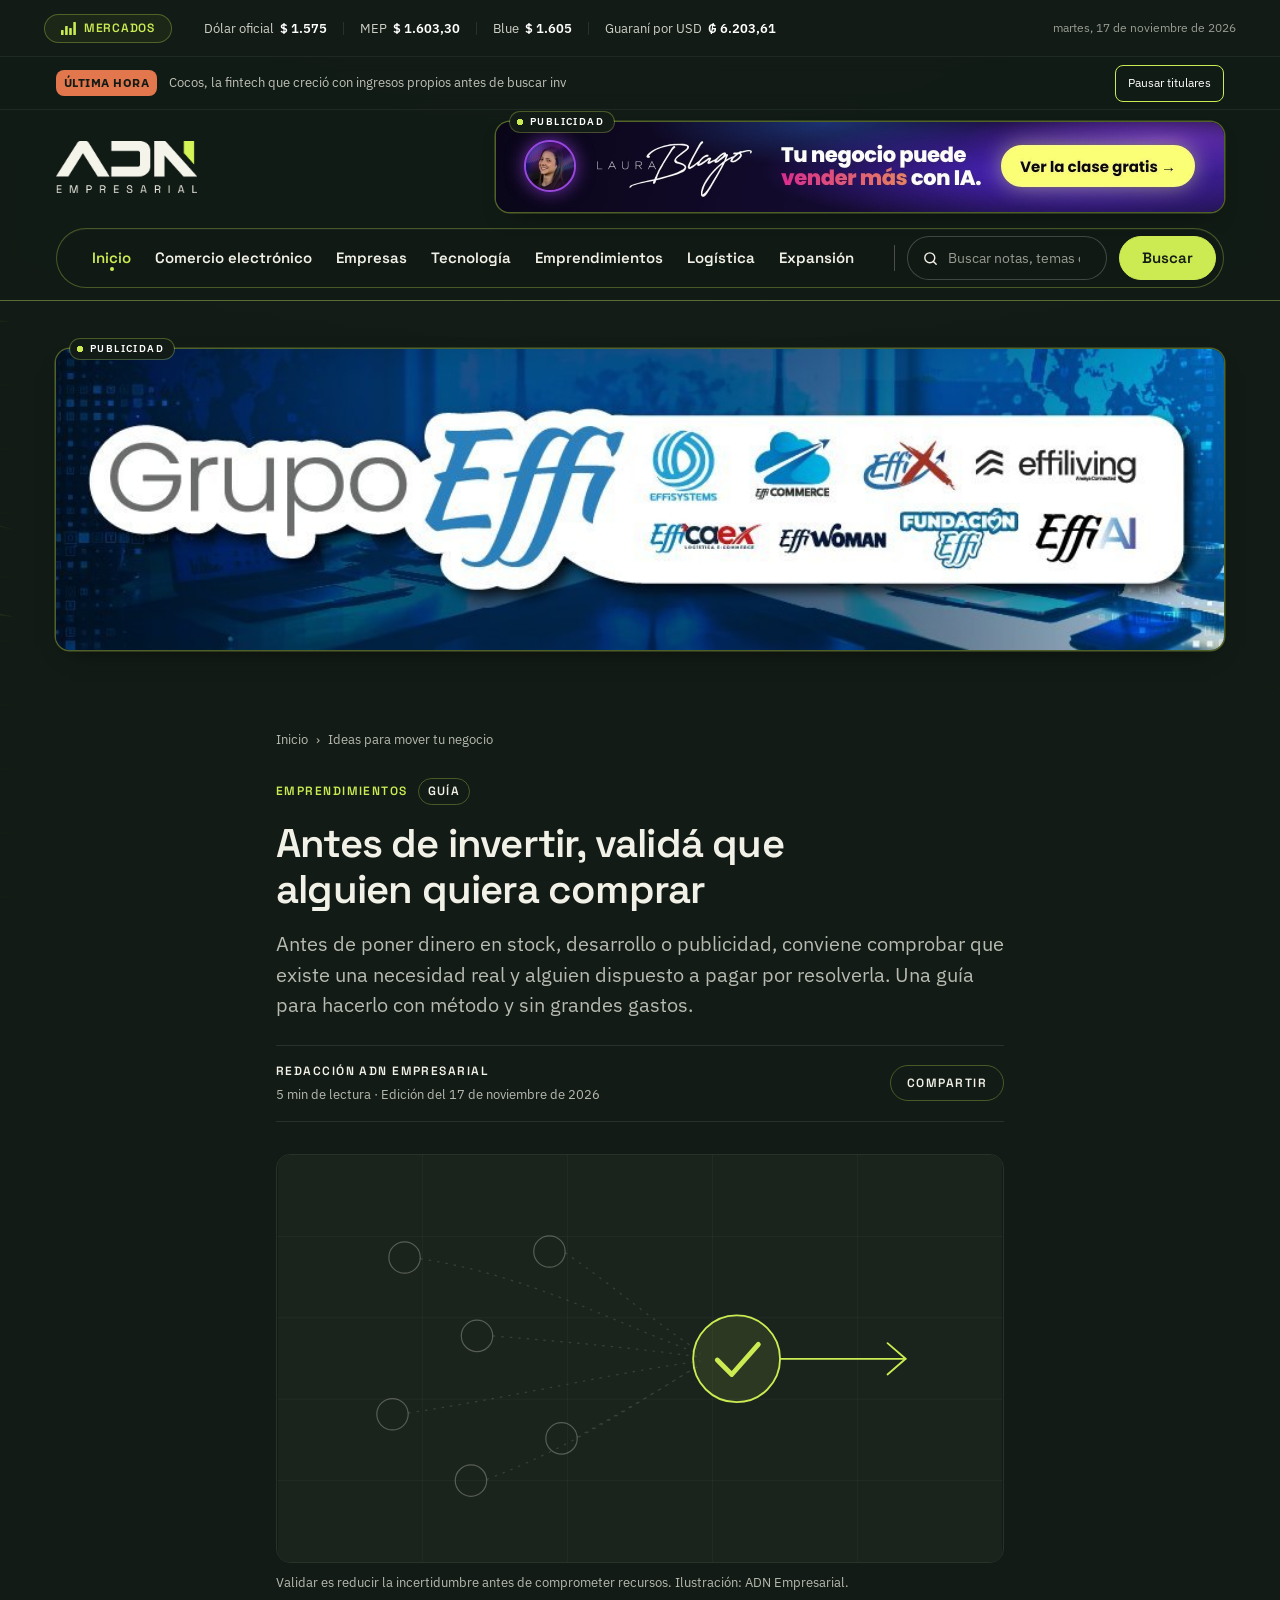
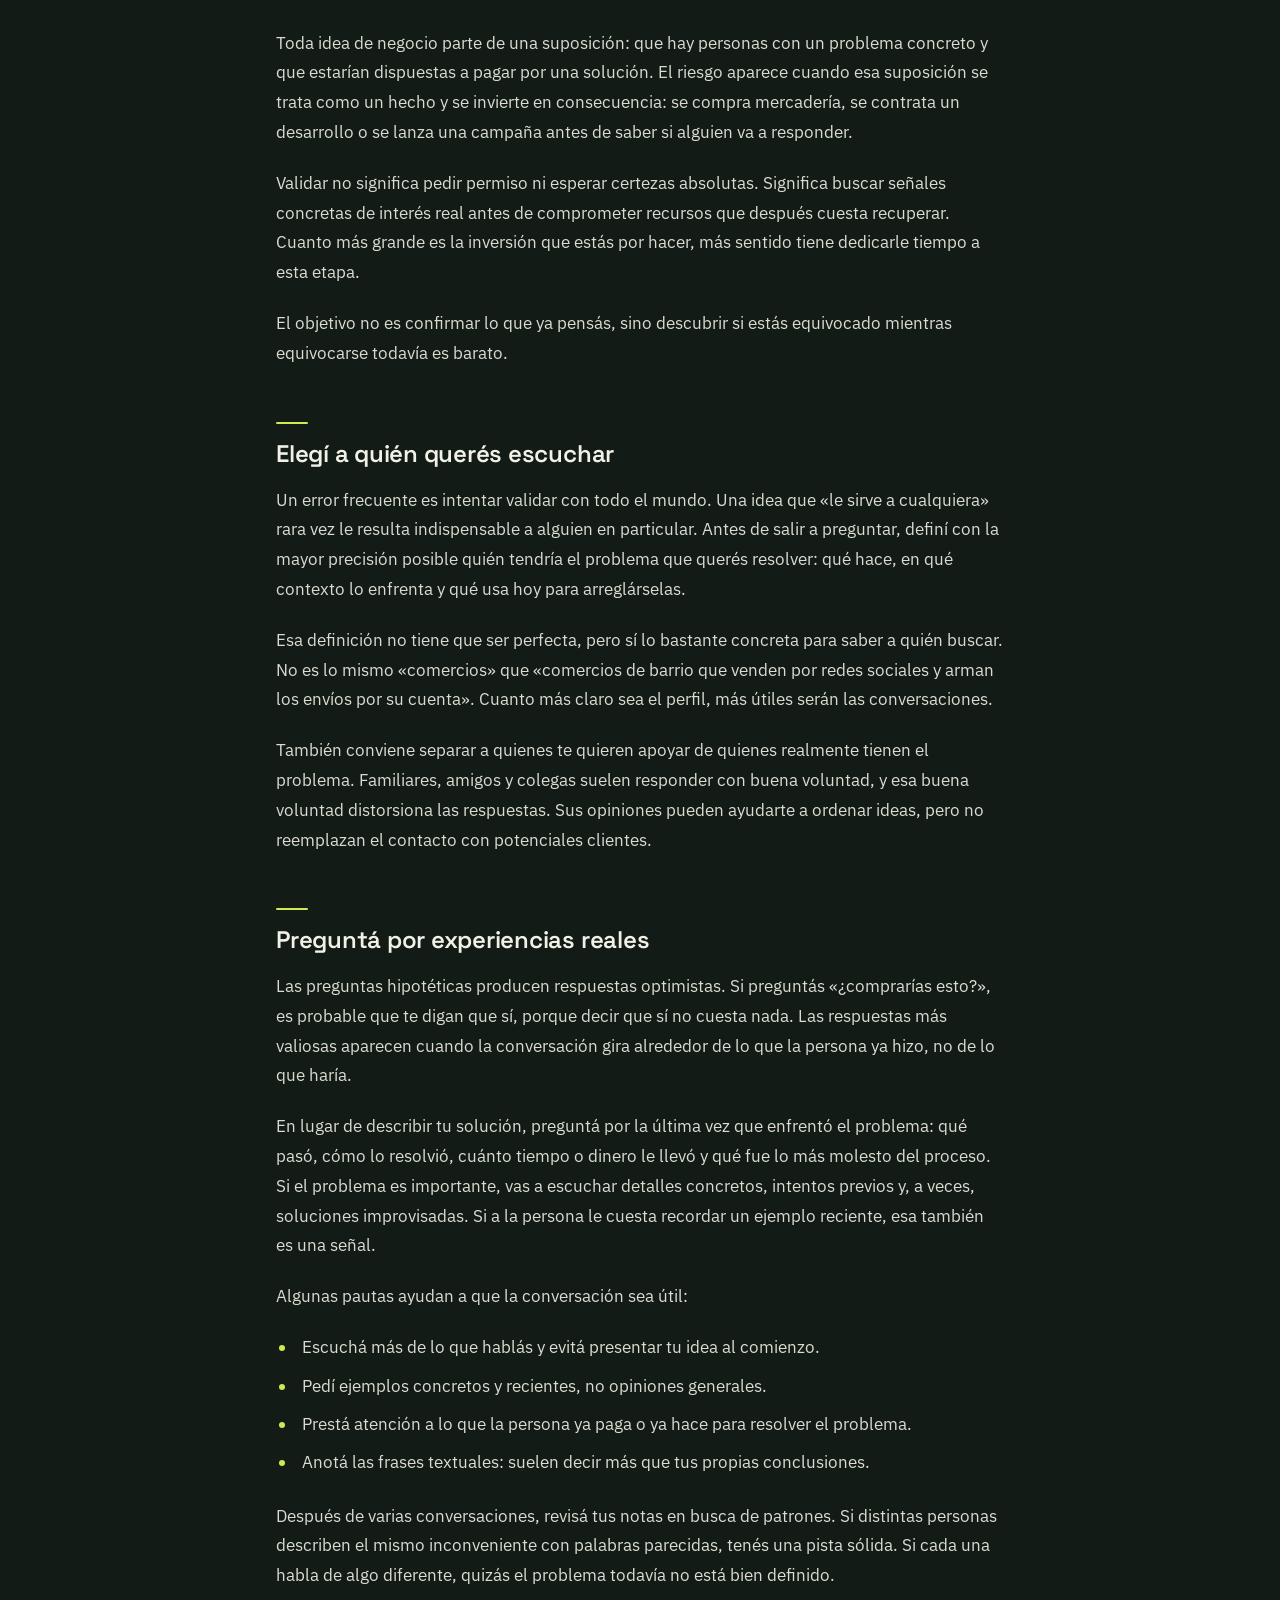
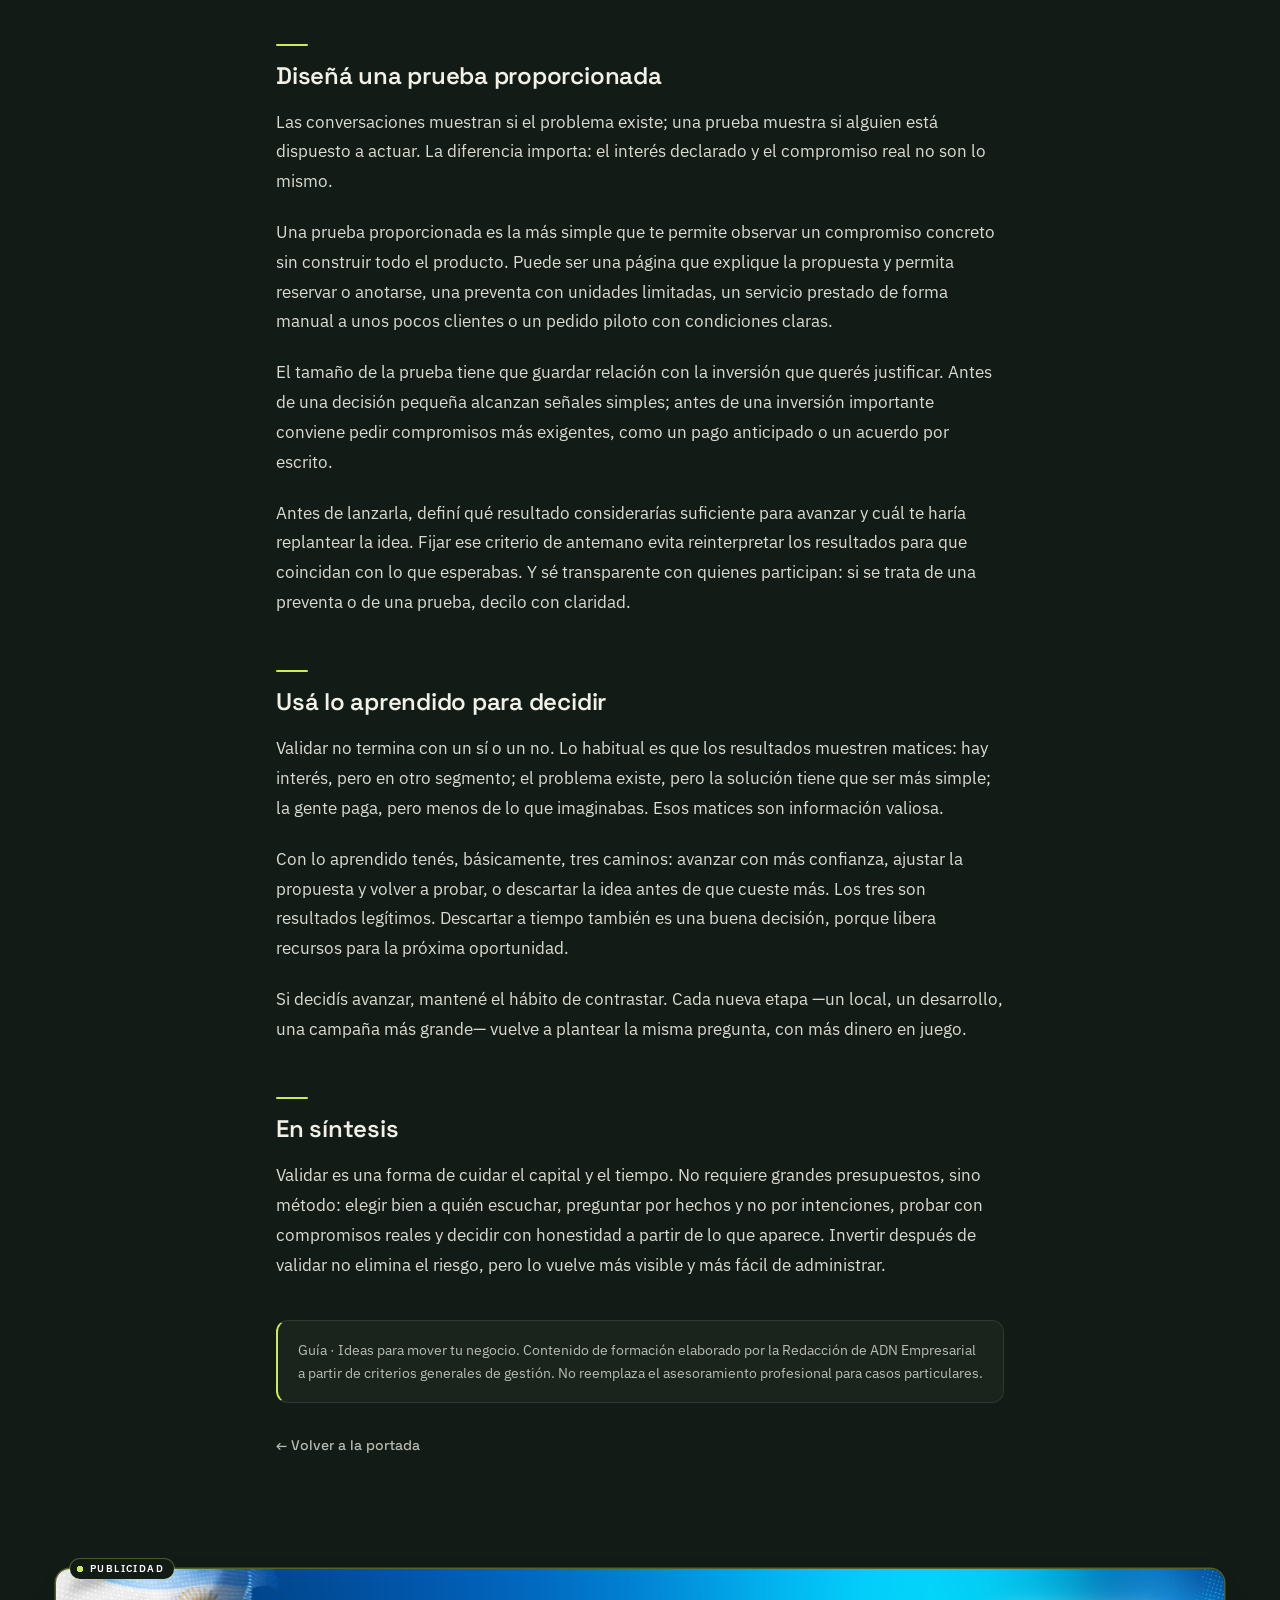
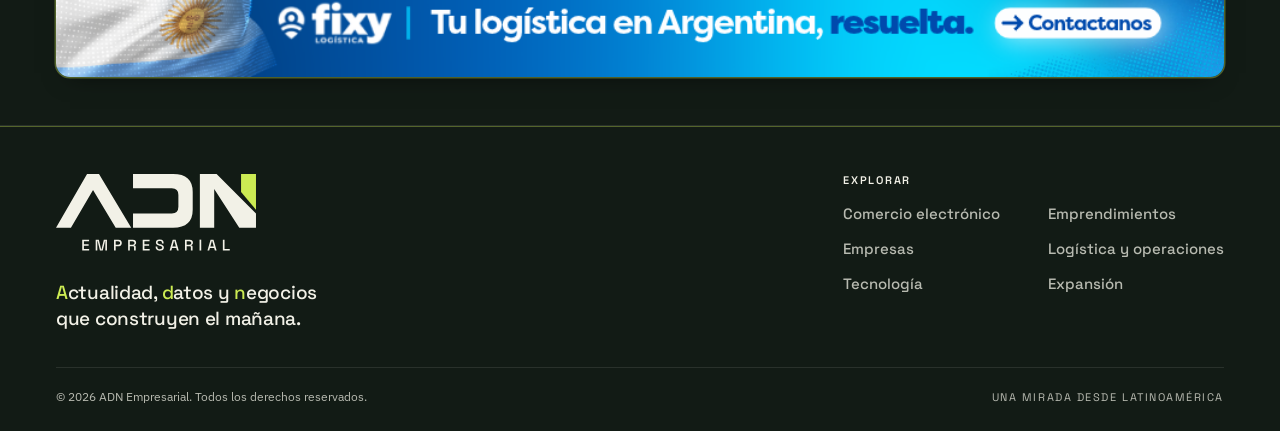
==== commit 65251731: "Disposición móvil: publicidad arriba, header fijo y anuncio anclado En pantallas de hasta 767 px el " ====
--- a/ideas/antes-de-invertir-valida-que-alguien-quiera-comprar.html
+++ b/ideas/antes-de-invertir-valida-que-alguien-quiera-comprar.html
@@ -300,6 +300,7 @@
 <script data-wp-strategy="defer" defer="" id="adn-mega-js" src="../js/adn-mega.js"></script>
 <script data-wp-strategy="defer" defer="" id="adn-vision-js" src="../js/adn-vision.js"></script>
 <script data-wp-strategy="defer" defer="" id="adn-mercados-js" src="../js/adn-mercados.js"></script>
+<script data-wp-strategy="defer" defer="" id="adn-movil-js" src="../js/adn-movil.js"></script>
 <script data-wp-strategy="defer" defer="" id="adn-articulo-js" src="../js/adn-articulo.js"></script>
 <script id="sic-prensa-cabecera-js-extra">
 var sicCabecera = {"cargando":"Buscando\u2026","vacio":"Escribe qu\u00e9 quieres buscar."};
--- a/css/adn-cabecera-lateral.css
+++ b/css/adn-cabecera-lateral.css
@@ -1033,3 +1033,134 @@
 		display: none;
 	}
 }
+
+/* =====================================================================
+ * Disposición móvil (hasta 767 px) — js/adn-movil.js
+ *   1. Publicidad arriba: el anuncio del header va en una franja al
+ *      comienzo de la página (.adn-movil-tope).
+ *   2. Header fijo: queda pegado arriba al bajar, solo con logo + menú.
+ *   3. Publicidad abajo: el anuncio del pie queda anclado al borde inferior,
+ *      con una pestaña para esconderlo (se desliza hacia abajo y deja solo
+ *      la pestaña a la vista).
+ * Sin JS no cambia nada (todo depende de html.adn-movil-activo).
+ * ================================================================== */
+/* La pestaña solo existe en el anuncio anclado (celular). */
+.adn-anclado__pestana {
+	display: none;
+}
+
+@media (max-width: 767px) {
+	/* ---------- 1. Franja superior ---------- */
+	.adn-movil-tope {
+		position: relative;
+		z-index: 1;
+		padding: 8px 16px 10px;
+		background: var(--pia-negro);
+	}
+
+	.adn-movil-tope .pia-cabecera-anuncio {
+		width: 100%;
+		margin: 0;
+	}
+
+	/* ---------- 2. Header fijo ---------- */
+	html.adn-movil-activo body #theme-header.sic-cabecera {
+		position: sticky;
+		top: 0;
+		z-index: 50;
+	}
+
+	/* Sin el anuncio adentro, el header es una sola fila (logo | menú). */
+	html.adn-movil-activo .sic-cabecera__fila {
+		grid-template-areas: 'marca menu';
+		row-gap: 0;
+	}
+
+	/* ---------- 3. Publicidad anclada abajo ---------- */
+	html body #pia-ad-footer.adn-anclado {
+		position: fixed;
+		left: 0;
+		right: 0;
+		bottom: 0;
+		z-index: 45;
+		max-width: none;
+		margin: 0;
+		padding: 14px 16px calc(8px + env(safe-area-inset-bottom, 0px));
+		border-top: 1px solid var(--pia-gris-borde);
+		background: color-mix(in srgb, var(--pia-negro) 96%, transparent);
+		opacity: 1;
+		transform: none;
+		transition: transform 250ms ease-out;
+	}
+
+	/* Sin la franja reservada para el rótulo: la etiqueta «Publicidad» se
+	 * apoya en el borde de la creatividad, como en el resto de los banners. */
+	html body #pia-ad-footer.adn-anclado .sic-ads.sic-ads--pie {
+		--sic-ads-rotulo-alto: 0px;
+		margin: 0 auto;
+		padding-top: 0;
+	}
+
+	/* Escondido: baja entero; la pestaña (por encima del borde) queda visible. */
+	html body #pia-ad-footer.adn-anclado.is-oculto {
+		transform: translateY(100%);
+		transition-timing-function: ease-in;
+	}
+
+	/* Mientras rueda la página, el contenido final no queda tapado. */
+	html.adn-movil-activo body {
+		padding-bottom: var(--sic-banner-alto, 0px);
+	}
+
+	/* Pestaña: sobresale del borde superior, a la izquierda. */
+	#pia-ad-footer.adn-anclado .adn-anclado__pestana {
+		display: inline-flex;
+		align-items: center;
+		justify-content: center;
+		position: absolute;
+		bottom: 100%;
+		left: 12px;
+		width: 52px;
+		height: 28px;
+		margin: 0;
+		padding: 0;
+		border: 1px solid var(--pia-gris-borde);
+		border-bottom: 0;
+		border-radius: 10px 10px 0 0;
+		background: color-mix(in srgb, var(--pia-negro) 96%, transparent);
+		color: var(--pia-marfil);
+		cursor: pointer;
+	}
+
+	/* Área táctil de 44 px sin agrandar la pestaña. */
+	#pia-ad-footer.adn-anclado .adn-anclado__pestana::before {
+		content: '';
+		position: absolute;
+		inset: -10px -4px 0;
+	}
+
+	.adn-anclado__flecha {
+		width: 9px;
+		height: 9px;
+		border-right: 2px solid currentColor;
+		border-bottom: 2px solid currentColor;
+		transform: translateY(-2px) rotate(45deg);
+		transition: transform 250ms ease-out;
+	}
+
+	#pia-ad-footer.is-oculto .adn-anclado__flecha {
+		transform: translateY(2px) rotate(-135deg);
+	}
+
+	#pia-ad-footer.adn-anclado .adn-anclado__pestana:focus-visible {
+		outline: 2px solid var(--pia-cian);
+		outline-offset: 2px;
+	}
+}
+
+@media (max-width: 767px) and (prefers-reduced-motion: reduce) {
+	html body #pia-ad-footer.adn-anclado,
+	.adn-anclado__flecha {
+		transition: none;
+	}
+}
